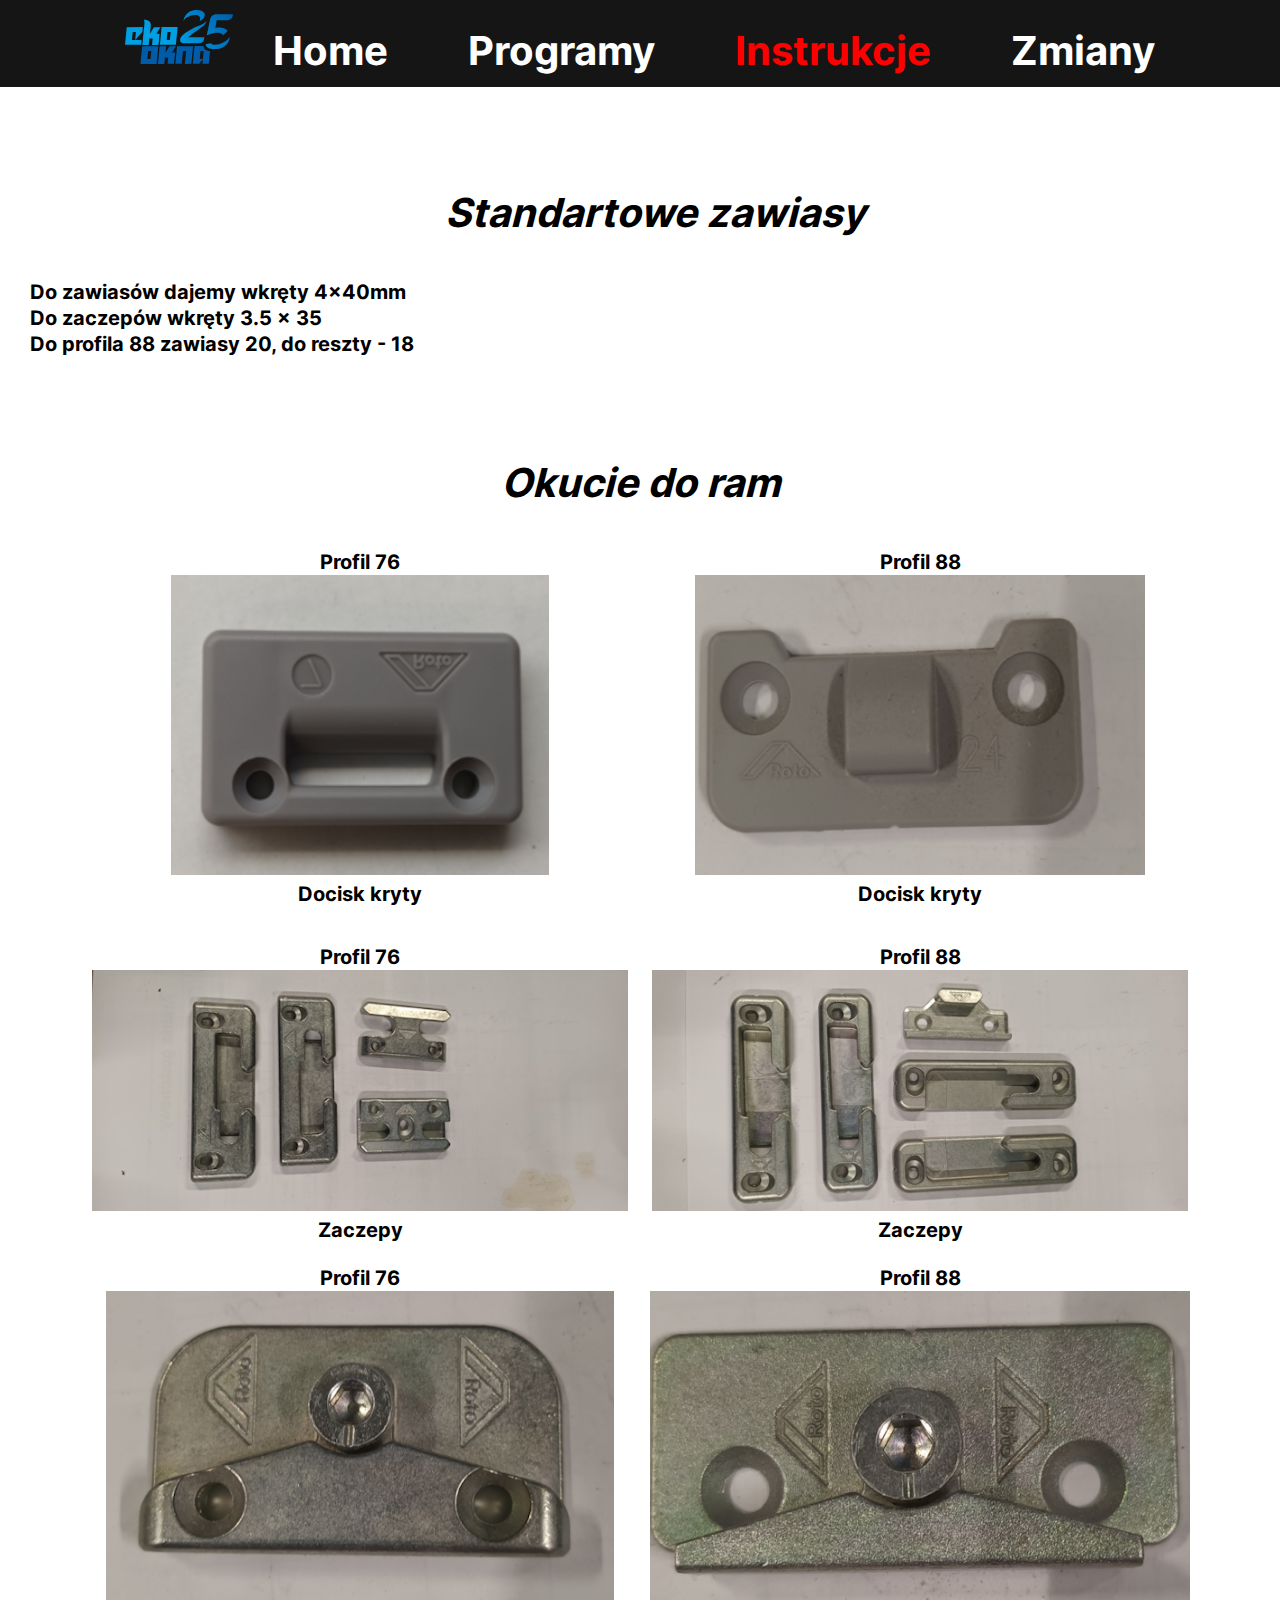
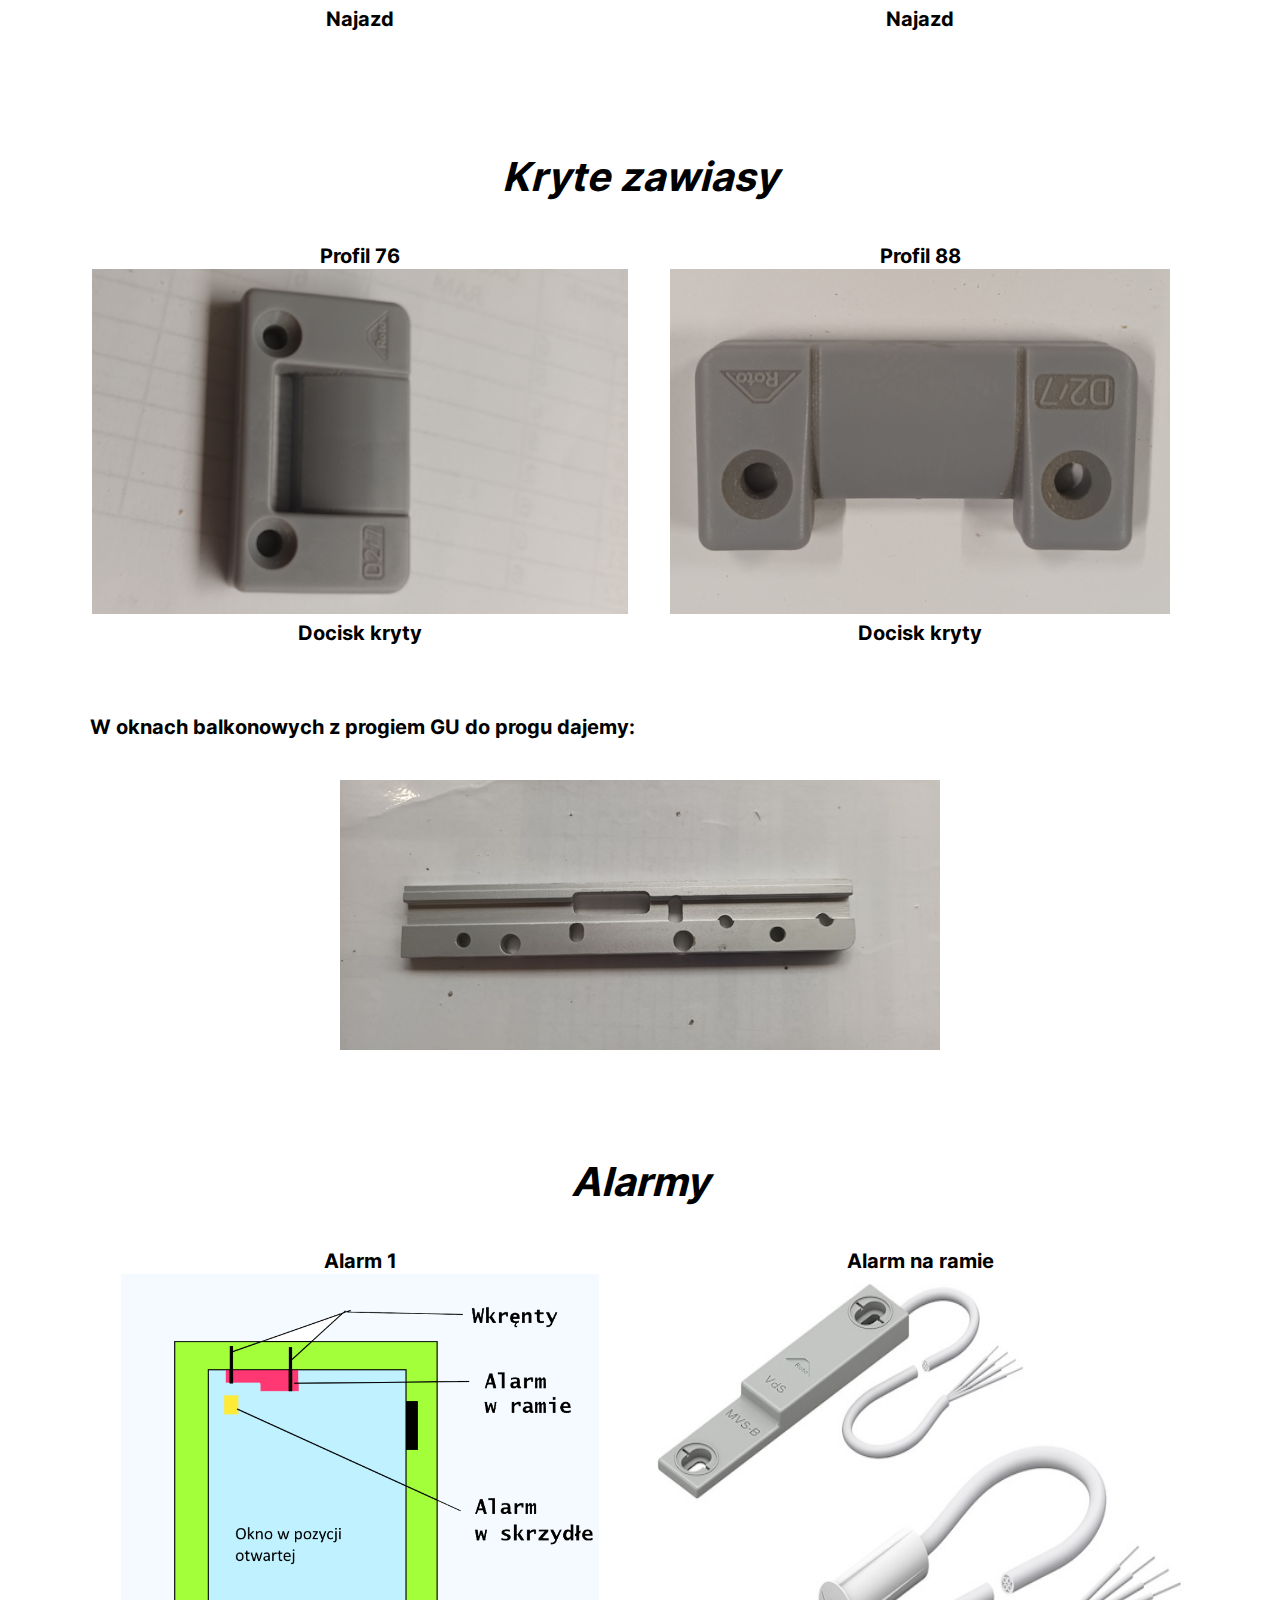
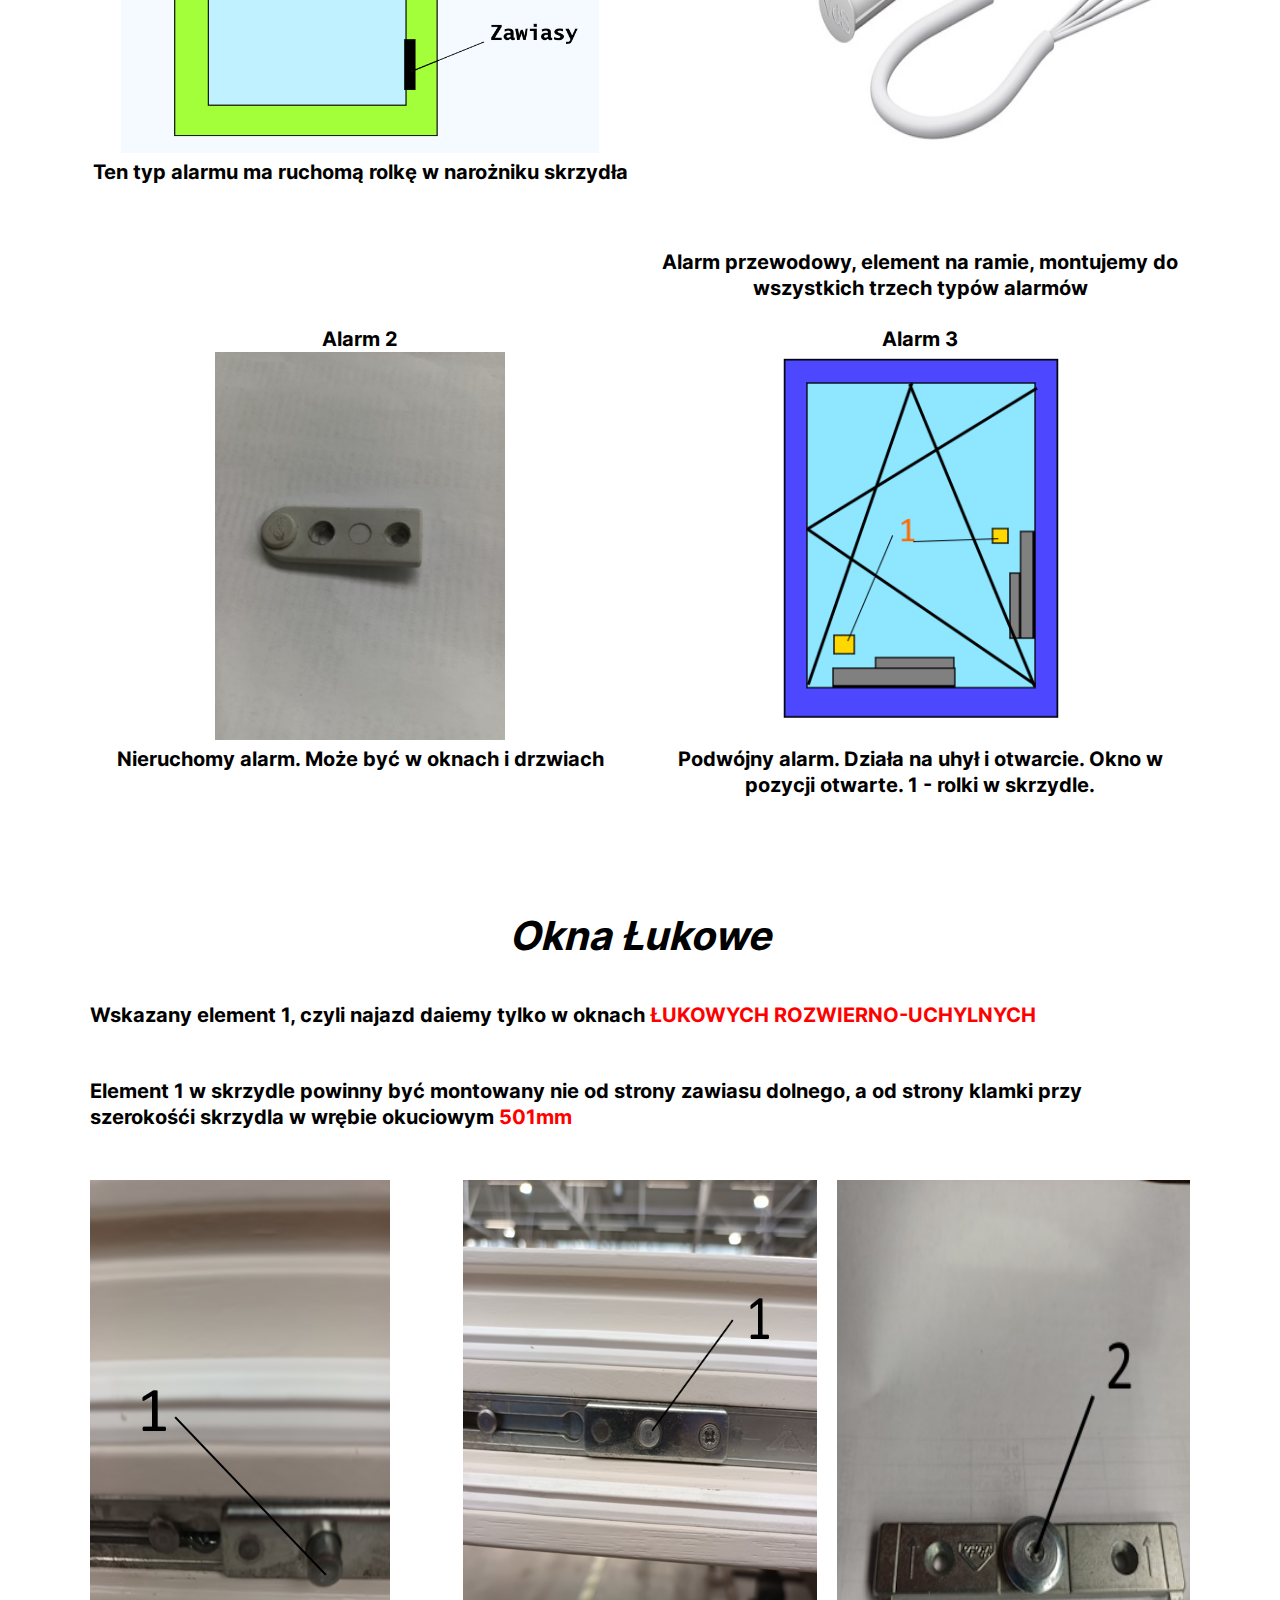
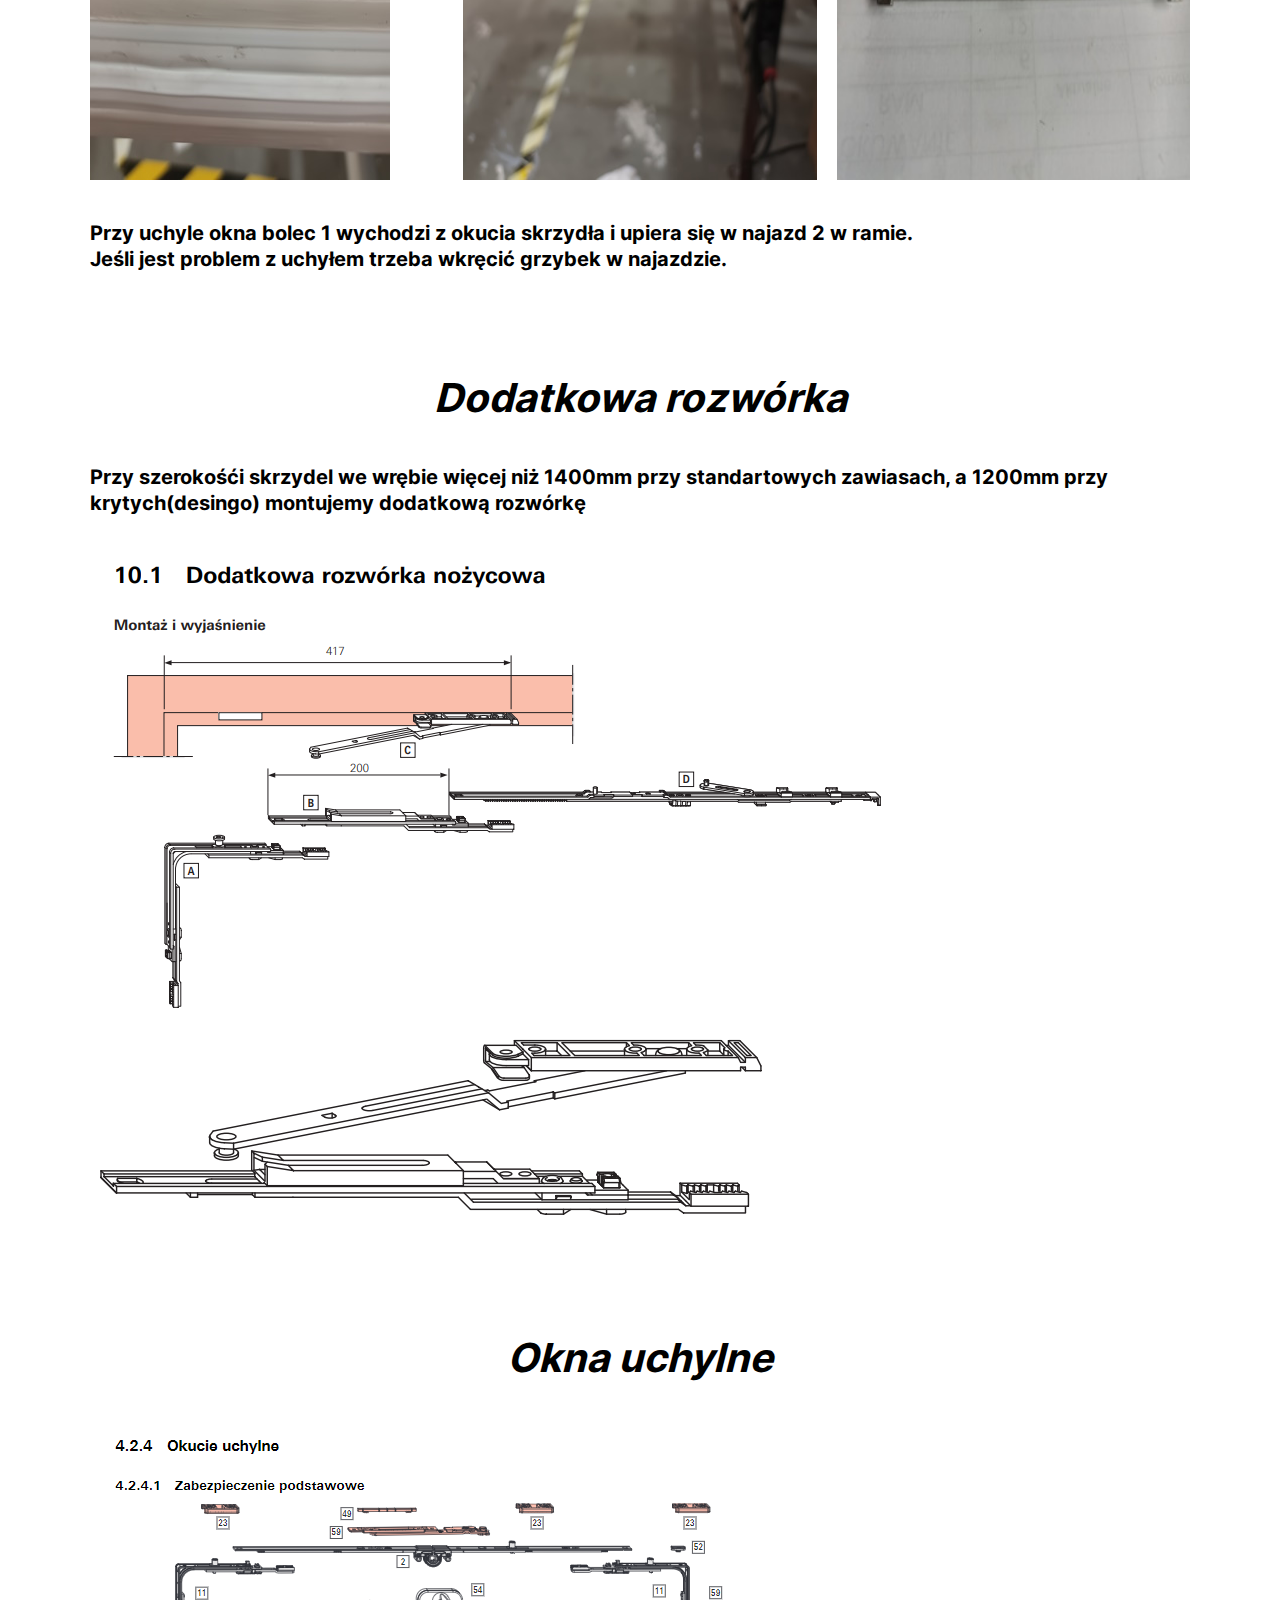
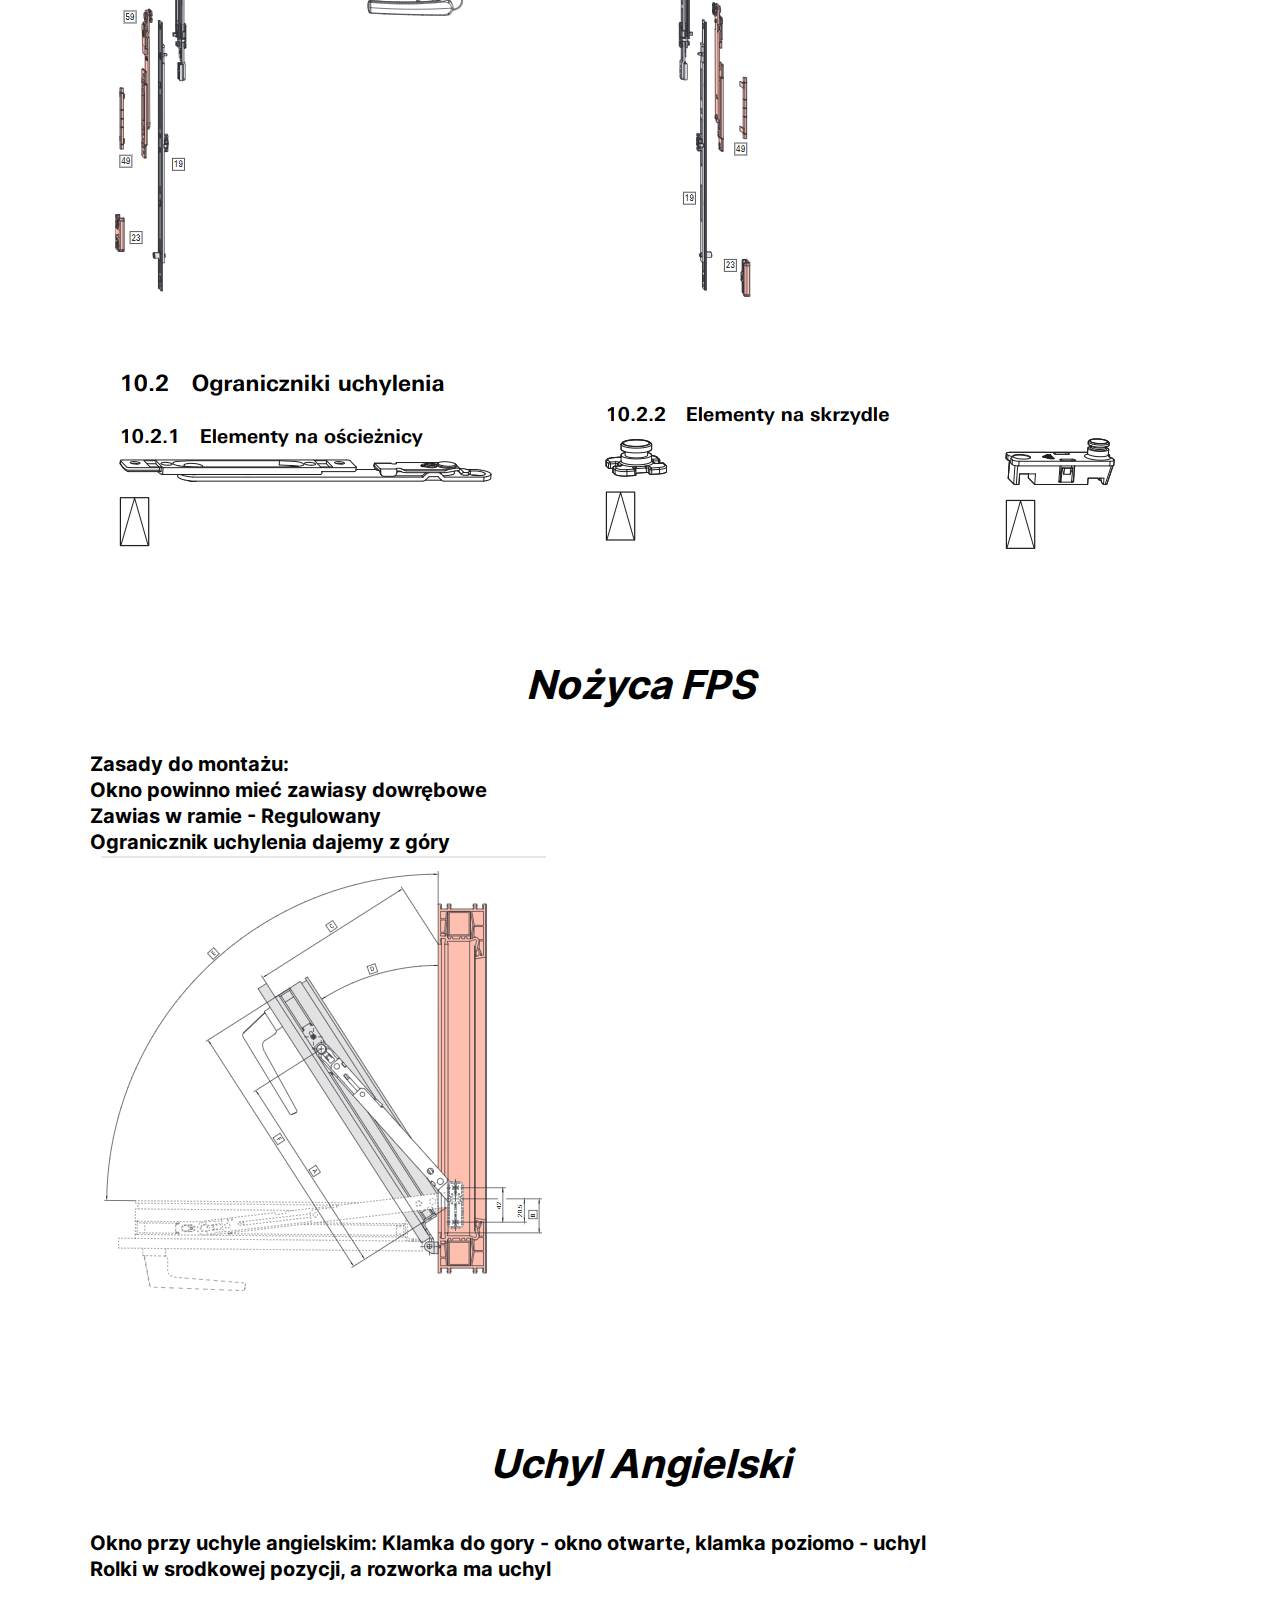
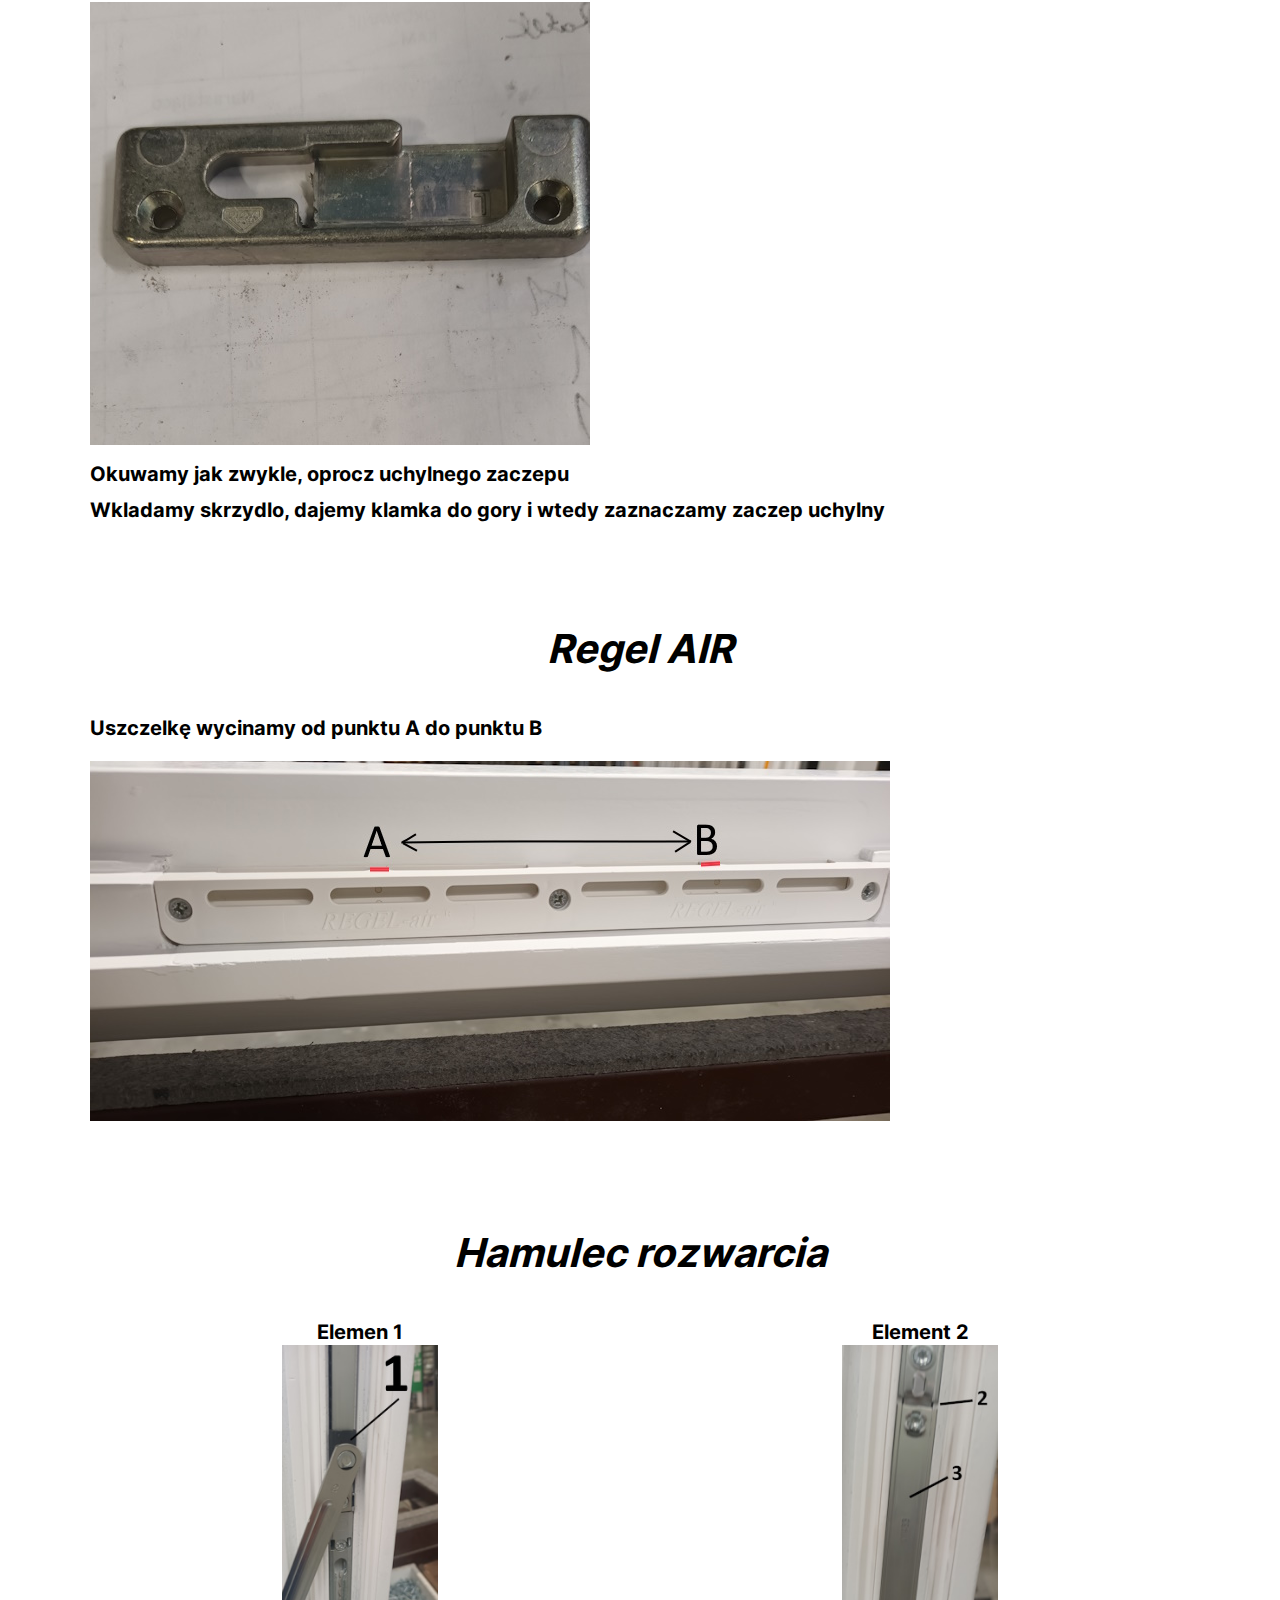
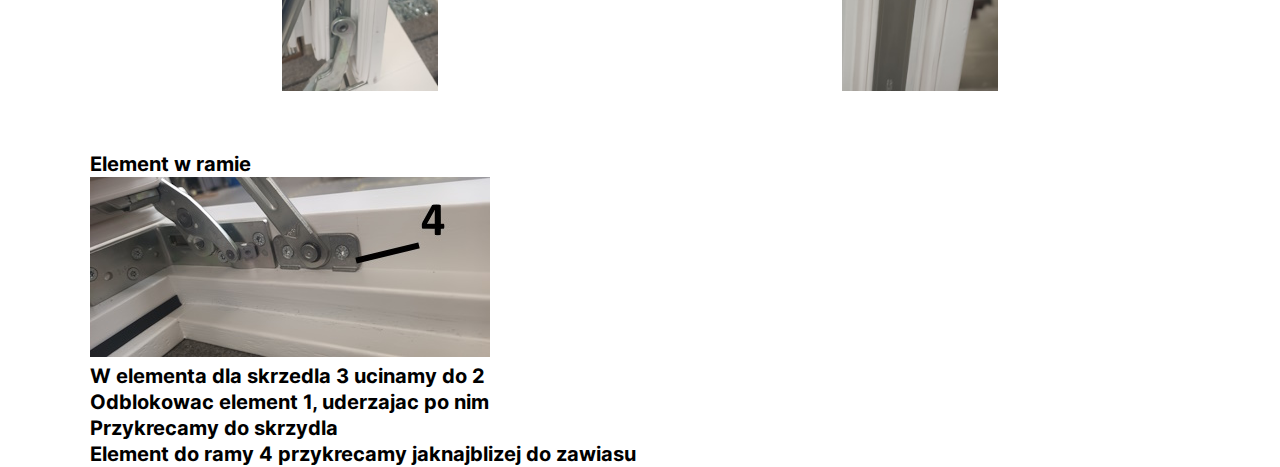
==== instrukcje.html @ 97e7082e "Update instrukcje.html" ====
<!DOCTYPE html>
<html lang="en">

<head>
    <meta charset="UTF-8">
    <meta http-equiv="X-UA-Compatible" content="IE=edge">
    <meta name="viewport" content="width=device-width, initial-scale=1.0">
    <title>Instrukcje</title>
    <link rel="preconnect" href="https://fonts.googleapis.com">
    <link rel="preconnect" href="https://fonts.gstatic.com" crossorigin>
    <link href="https://fonts.googleapis.com/css2?family=Inter:wght@400;700&display=swap" rel="stylesheet">
    <link rel="stylesheet" href="css/instrukcje.css">
</head>

<body>
    <header class="header">
        <div class="container">
            <nav class="menu">
                <ul class="menu-list">
                    <img style="margin-right: 40px;" src="images/eko_okna_logo.svg" alt="">
                    <div class="gross">
                        <li class="menu-item">
                            <a href="home.html" class="menu-link1">Home</a>
                        </li>
                        <li class="menu-item">
                            <a href="program.html" class="menu-link2">Programy</a>
                        </li>
                        <li class="menu-item">
                            <a href="instrukcje.html" class="menu-link3">Instrukcje</a>
                        </li>
                        <li class="menu-item">
                            <a href="zmiany.html" class="menu-link4">Zmiany</a>
                        </li>
                    </div>

                    <div class="menu-burger" onclick="main()">
                        <hr class="line">
                        <hr class="line">
                        <hr class="line">
                        <hr class="line">
                    </div>
                </ul>
            </nav>
        </div>

    </header>
    <section class="section">
        <div style="margin-left: 30px;">
            <h2 class="tytul">Standartowe zawiasy</h2>
            <p class="tresc">Do zawiasów dajemy wkręty 4x40mm</p>
            <p>Do zaczepów wkręty 3.5 x 35</p>
            <p>Do profila 88 zawiasy 20, do reszty - 18</p>
        </div>
        <!-- --------------- -->
        <h2 class="tytul">Okucie do ram</h2>
        <div class="container-card">
            <div class="profile">
                <div class="box">
                    <p>Profil 76</p>
                    <img src="images/doc-76.png" alt="">
                    <p>Docisk kryty</p>
                </div>
                <div class="box">
                    <p>Profil 88</p>
                    <img src="images/doc-88.png" alt="">
                    <p>Docisk kryty</p>
                </div>

                <div class="box">
                    <p>Profil 76</p>
                    <img src="images/zaczep-76.png" alt="">
                    <p>Zaczepy</p>
                </div>
                <div class="box">
                    <p>Profil 88</p>
                    <img src="images/zaczep-88.png" alt="">
                    <p>Zaczepy</p>
                </div>

                <div class="box">
                    <p>Profil 76</p>
                    <img src="images/najazd-76.png" alt="">
                    <p>Najazd</p>
                </div>
                <div class="box">
                    <p>Profil 88</p>
                    <img src="images/najazd-88.png" alt="">
                    <p>Najazd</p>
                </div>

            </div>
        </div>
        <!-- -------------box Kryte zawiasy -->
        <h2 class="tytul">Kryte zawiasy</h2>
        <div class="container-card">
            <div class="profile">
                <div class="box">
                    <p>Profil 76</p>
                    <img src="images/1.png" alt="">
                    <p>Docisk kryty</p>
                </div>
                <div class="box">
                    <p>Profil 88</p>
                    <img src="images/7.png" alt="">
                    <p>Docisk kryty</p>
                </div>
            </div>
            <p style="margin: 40px 0;">W oknach balkonowych z progiem GU do progu dajemy:</p>
            <div class="box">
                <img src="images/bl_gu.jpg" alt="">
            </div>
        </div>
        <!-- ---------box -Alarm -->
        <h2 class="tytul">Alarmy</h2>
        <div class="container-card">
            <div class="box-alarm">
                <div class="item-img">
                    <h4 class="title-item">Alarm 1</h4>
                    <img class="my-img" src="images/alarm.png" alt="">
                    <div class="info-montaz">
                        <p class="tresc-item">Ten typ alarmu ma ruchomą rolkę w narożniku skrzydła</p>
                    </div>

                </div>
                <div class="item-img">
                    <h4 class="title-item">Alarm na ramie</h4>
                    <img class="my-img" src="images/alarm.jpg" style="margin-bottom: 90px;" alt="">
                    <div class="info-montaz">
                        <p class="tresc-item">Alarm przewodowy, element na ramie, montujemy do wszystkich trzech
                            typów alarmów</p>
                    </div>

                </div>
                <div class="item-img">
                    <h4 class="title-item">Alarm 2</h4>
                    <img class="my-img" src="images/eko-15.jpg" alt="">
                    <div class="info-montaz">
                        <p class="tresc-item">Nieruchomy alarm. Może być w oknach i drzwiach</p>
                    </div>

                </div>
                <div class="item-img">
                    <h4 class="title-item">Alarm 3</h4>
                    <img class="my-img" src="images/eko-5.png" alt="">
                    <div class="info-montaz">
                        <p class="tresc-item">Podwójny alarm. Działa na uhył i otwarcie. Okno w pozycji otwarte. 1 -
                            rolki w skrzydle.</p>
                    </div>

                </div>
            </div>
        </div>
        <!-- ---------box Okna Lukowe -->
        <h2 class="tytul">Okna Łukowe</h2>
        <div class="container-card">
            <p>Wskazany element 1, czyli najazd daiemy tylko w oknach <span style="color: red;">ŁUKOWYCH
                    ROZWIERNO-UCHYLNYCH</span></p>
            <p style="margin: 50px 0;">Element 1 w skrzydle powinny być montowany nie od strony zawiasu dolnego, a
                od strony klamki przy szerokośći skrzydla w wrębie okuciowym
                <span style="color: red;">501mm</span>
            </p>
            <div class="info-luk">
                <img src="images/eko-7.jpg" alt="" style="margin-right: 20px;">
                <img src="images/eko-8.jpg" alt="" style="margin-right: 20px;">
                <img src="images/eko-14.jpg" alt="">
            </div>
            <p style="margin-top: 40px;">Przy uchyle okna bolec 1 wychodzi z okucia skrzydła i upiera się w najazd 2
                w ramie.</p>
            <p>Jeśli jest problem z uchyłem trzeba wkręcić grzybek w najazdzie.</p>

        </div>
        <!---------------box  Dodatkowa rozworka -->
        <h2 class="tytul">Dodatkowa rozwórka</h2>
        <div class="container-card">
            <p style="margin-bottom: 40px;">Przy szerokośći skrzydel we wrębie więcej niż 1400mm przy
                standartowych
                zawiasach, a 1200mm przy
                krytych(desingo) montujemy dodatkową rozwórkę</p>
            <img src="images/eko-9.png" alt="">
            <img src="images/eko-10.png" alt="">
        </div>
        <!-- -------------box Okna uchylne-->
        <h2 class="tytul">Okna uchylne</h2>
        <div class="container-card">
            <img src="images/eko-23.PNG" alt="">
            <img src="images/eko-11.png" alt="">
            <img src="images/eko-12.png" alt="">
            <img src="images/eko-13.png" alt="">

        </div>
        <!-- -------------- box Nozyca FPS-->
        <h2 class="tytul">Nożyca FPS</h2>
        <div class="container-card">
            <div class="info-fps">
                <h4>Zasady do montażu:</h4>
                <ol>
                    <li>Okno powinno mieć zawiasy dowrębowe</li>
                    <li>Zawias w ramie - Regulowany</li>
                    <li>Ogranicznik uchylenia dajemy z góry</li>
                </ol>
                <img src="images/eko-16.PNG" alt="" srcset="">
            </div>
        </div>
        <!-- -----------------box Uchyl Angielski-->
        <h2 class="tytul">Uchyl Angielski</h2>
        <div class="container-card">
            <div class="uch-angl">
                <p>Okno przy uchyle angielskim: Klamka do gory - okno otwarte, klamka poziomo - uchyl
                </p>
                <p style="margin-bottom: 20px;">Rolki w srodkowej pozycji, a rozworka ma uchyl</p>
                <img src="images/eko-24.jpg" alt="">
                <p style="padding: 10px 0;">Okuwamy jak zwykle, oprocz uchylnego zaczepu</p>
                <p>Wkladamy skrzydlo, dajemy klamka do gory i wtedy zaznaczamy zaczep uchylny</p>
            </div>
        </div>
        <!-- ------------box Regel Air -->
        <h2 class="tytul">Regel AIR</h2>
        <div class="container-card">
            <p style="margin-bottom: 20px;">Uszczelkę wycinamy od punktu A do punktu B</p>
            <img src="images/Air2.jpg" alt="">
        </div>
        <!-- ---------------box Hamulec rozwarcia -->
        <h2 class="tytul">Hamulec rozwarcia</h2>
        <div class="container-card">
            <div class="profile">
                <div class="box">
                    <p>Elemen 1</p>
                    <img src="images/hamulec_rozwarcia2.jpg" alt="">
                
                </div>
                <div class="box">
                    <p>Element 2</p>
                    <img src="images/hamulec_rozwarcia3.jpg" alt="">
                    
                </div>
            </div>

            <div>
                <p>Element w ramie</p>
                <img src="images/hamulec_rozwarcia1.jpg" alt="">
            </div>
            <div>
                <li>
                    <p>W elementa dla skrzedla 3 ucinamy do 2</p>
                    <p>Odblokowac element 1, uderzajac po nim</p>
                    <p>Przykrecamy do skrzydla</p>
                    <p>Element do ramy 4 przykrecamy jaknajblizej do zawiasu</p>
                </li>
                
            </div>

            
        </div>
        <!-- <div class="container-card" style="margin-bottom: 100px;">
            <div class="box-hamulec">
                <ul>
                    <p>hvjhvhjb</p>
                    <p>jkjbfrd</p>
                    <p>bxsresrser</p>
                </ul>
            </div>
        </div> -->

    </section>
    <script>
        function main() {
            const a = document.querySelector('.gross');
            const b = document.querySelector('.menu-burger');
            a.style.display = 'block';
            b.style.display = 'none';
        }
    </script>
</body>

</html>
---- css/instrukcje.css ----
@font-face {
    font-family: 'MyFont';
    src: url('../font/Inter-Bold.ttf') format('truetype');
}

*{
    margin: 0;
    padding: 0;
    box-sizing: border-box;
}
*, *::after, ::before{
    box-sizing: inherit;
}
body{
    margin: 0;
    padding: 0;
    font-size: 20px;
    font-family: 'MyFont', sans-serif;
    font-weight: 400;
    line-height: 1.3;
    color: black;
}
.menu{  
    padding: 10px 0;
}
.menu-list{
    display: flex;
    justify-content: center;
}
.gross{

    display: flex;
    gap: 80px;
    
}
li{
    list-style-type: none;
}
a{
    display: block;
    text-decoration: none;
    font-weight: 700;
    color: white;
    margin-top: 15px;
    font-size: 40px;
    font-family: 'MyFont', sans-serif;
}
.menu-link3{
    color: red;
}
.menu-burger{
    display: none;
    margin-top: 20px;
}
.line{
    width: 40px;
    margin-bottom: 10px;
    
}
header{
    background-color: #151515;
    /* margin-bottom: 100px; */
}
/* #####3333--- container-card------ */
.tytul{
    text-align: center;
    margin-bottom: 40px;
    margin-top: 100px;
    font-size: 40px;
    font-style: italic;
}
.container-card{
    max-width: 1100px;
    margin: 0 auto;
}

.profile{
    display: grid;
    grid-template-columns: 1fr 1fr;
    gap: 20px;
}
.box{
    text-align: center;
}
img{
    max-width: 100%;
    height: 80%;
    object-fit: fill;
}
.box-alarm{
    display: grid;
    grid-template-columns: 1fr 1fr;
    text-align: center;
    grid-row-gap: 80px;
    grid-column-gap: 20px;
}
.info-luk{
    display: grid;
    grid-template-columns: repeat(3, 1fr);
    grid-column-gap: 20px;
}
.info-luk img{
    height: 100%;
}
@media(max-width: 800px){
    .gross{
        display: none;
    }
    .menu-burger{
        display: block;
    }
    .menu-list{
        display: flex;
        justify-content: space-evenly;
    }
}
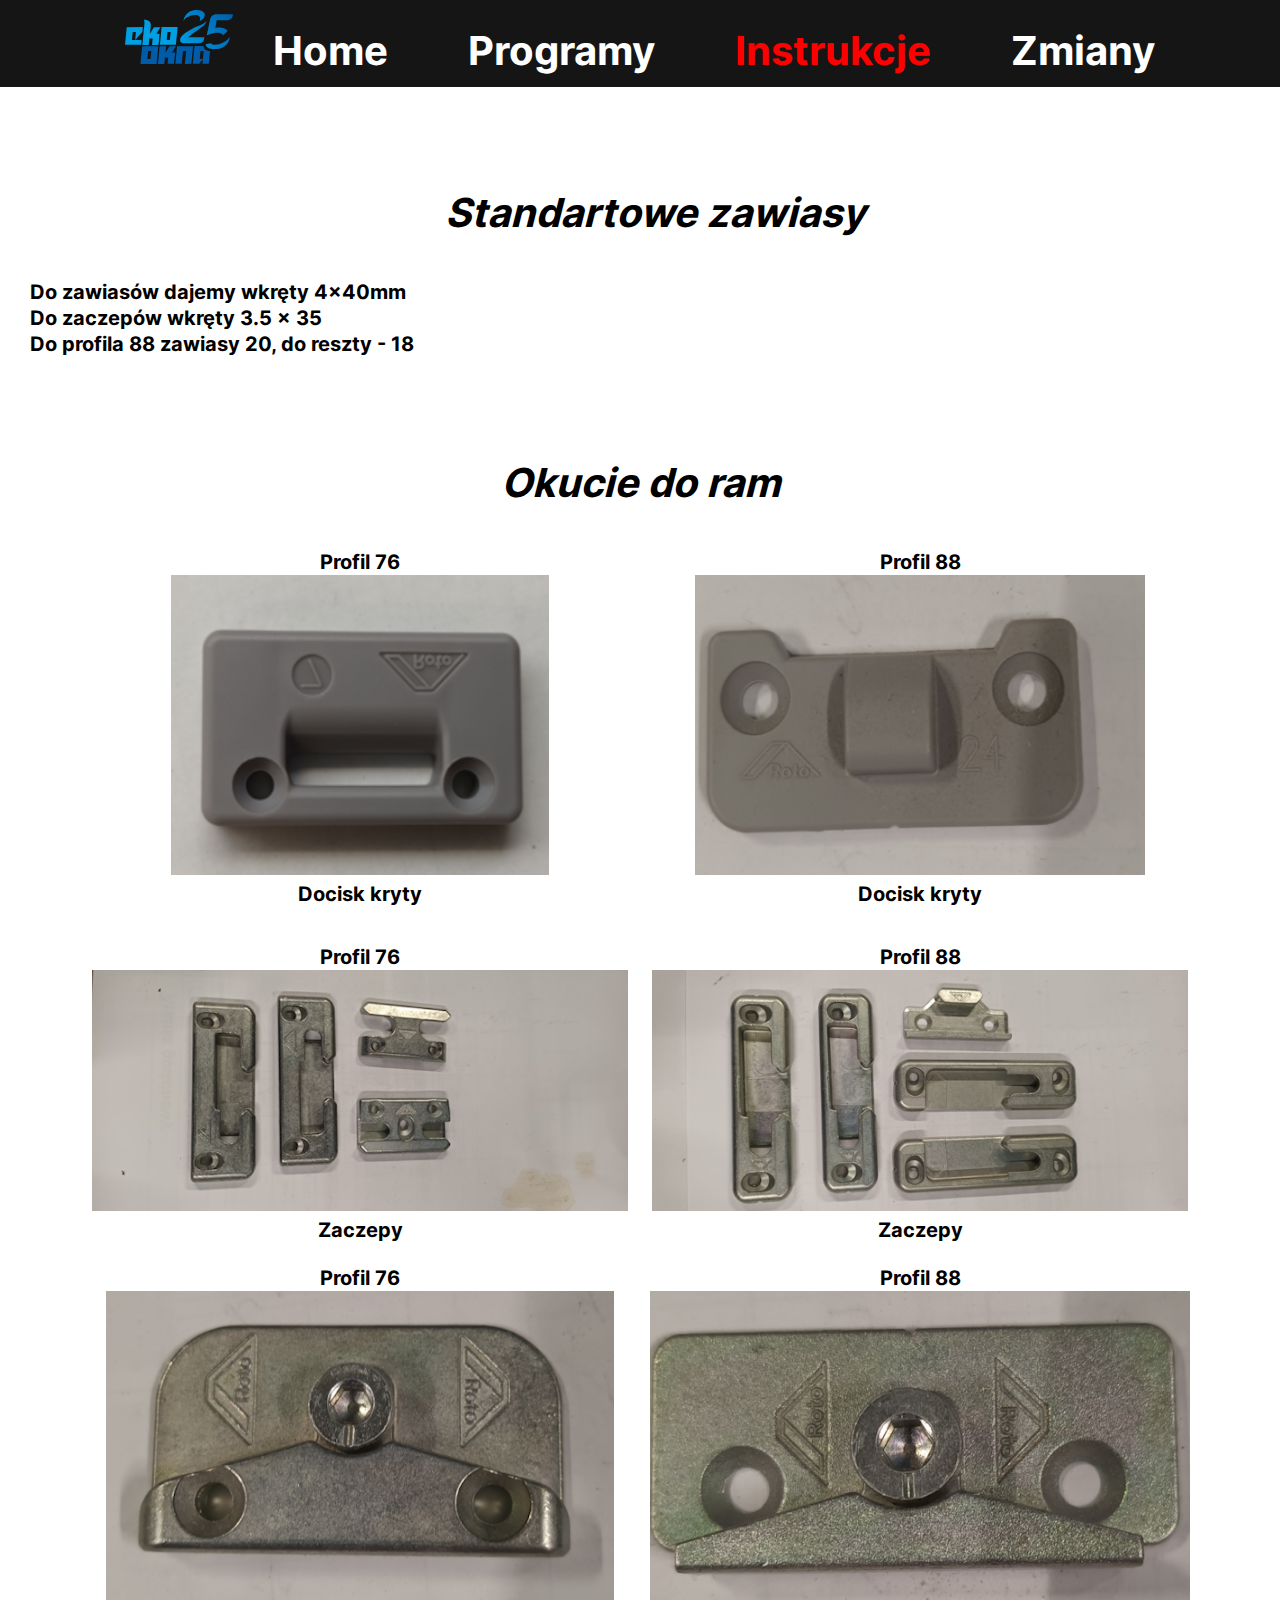
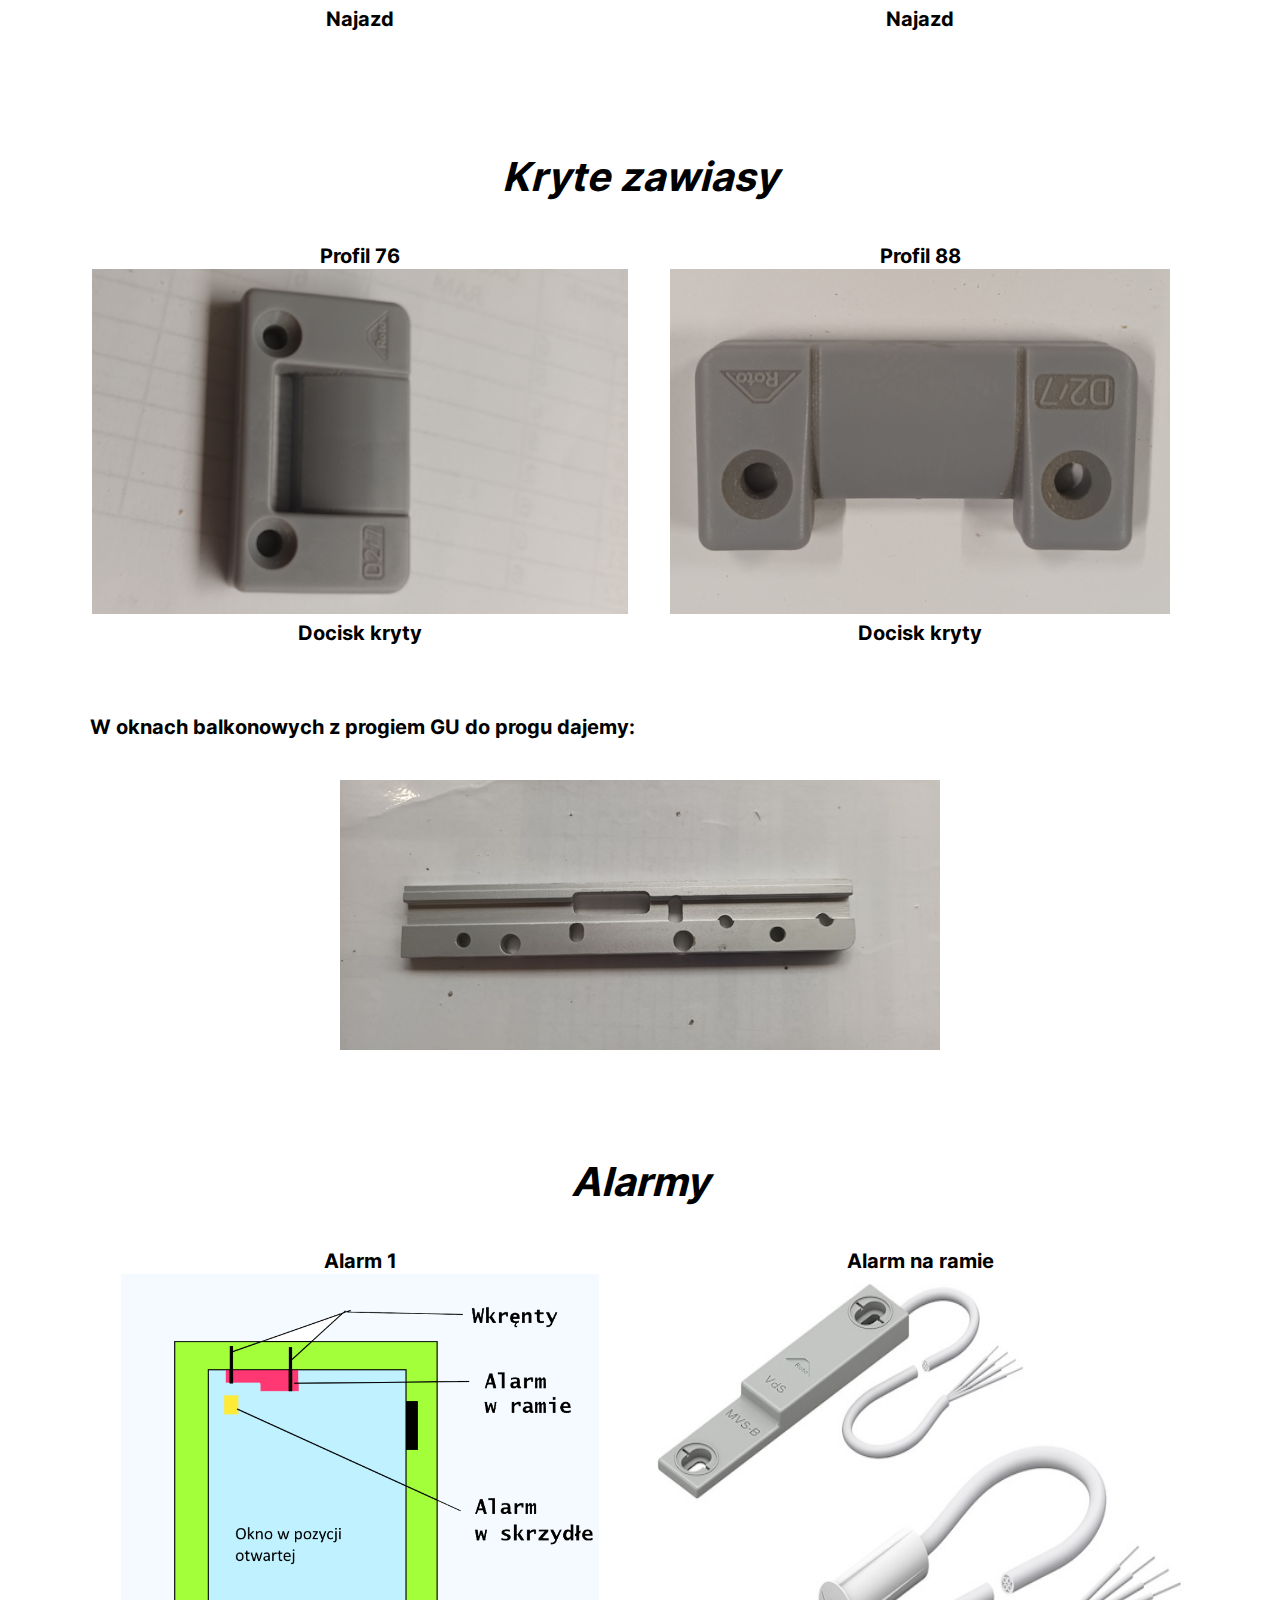
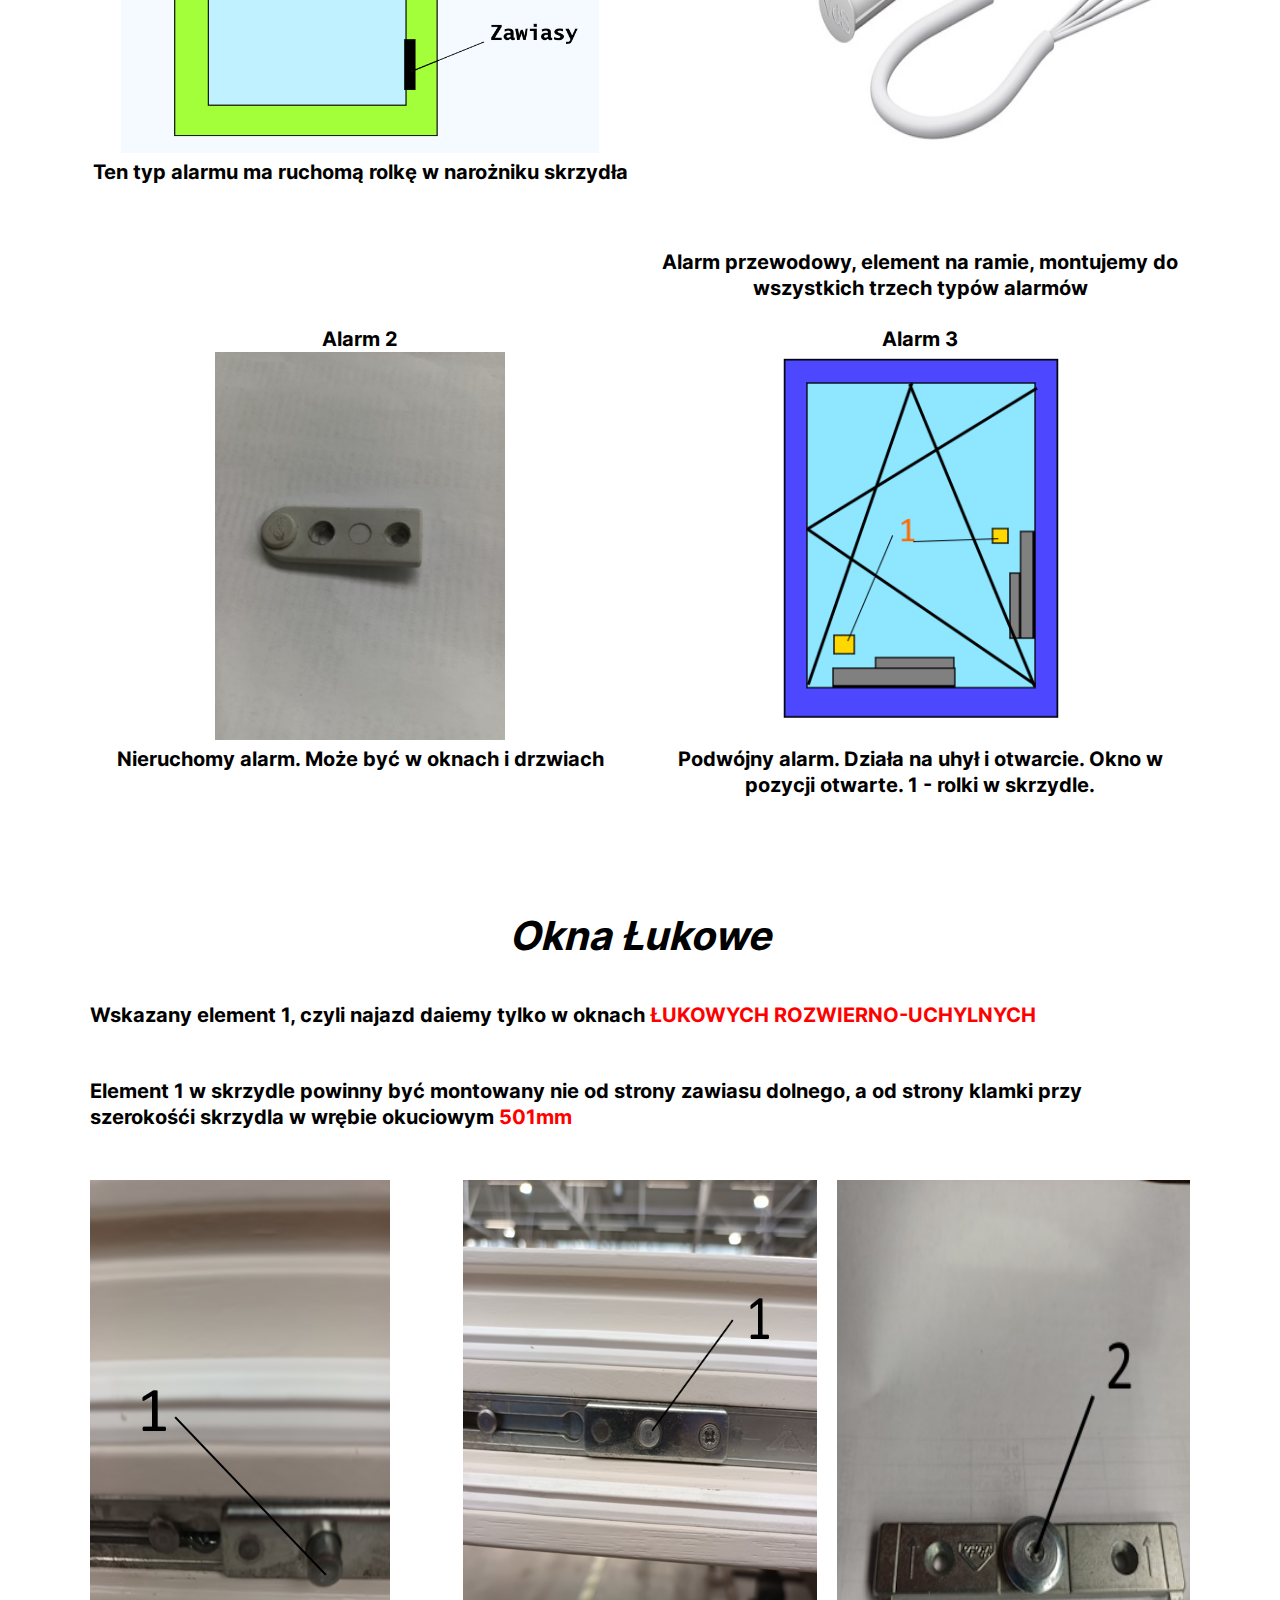
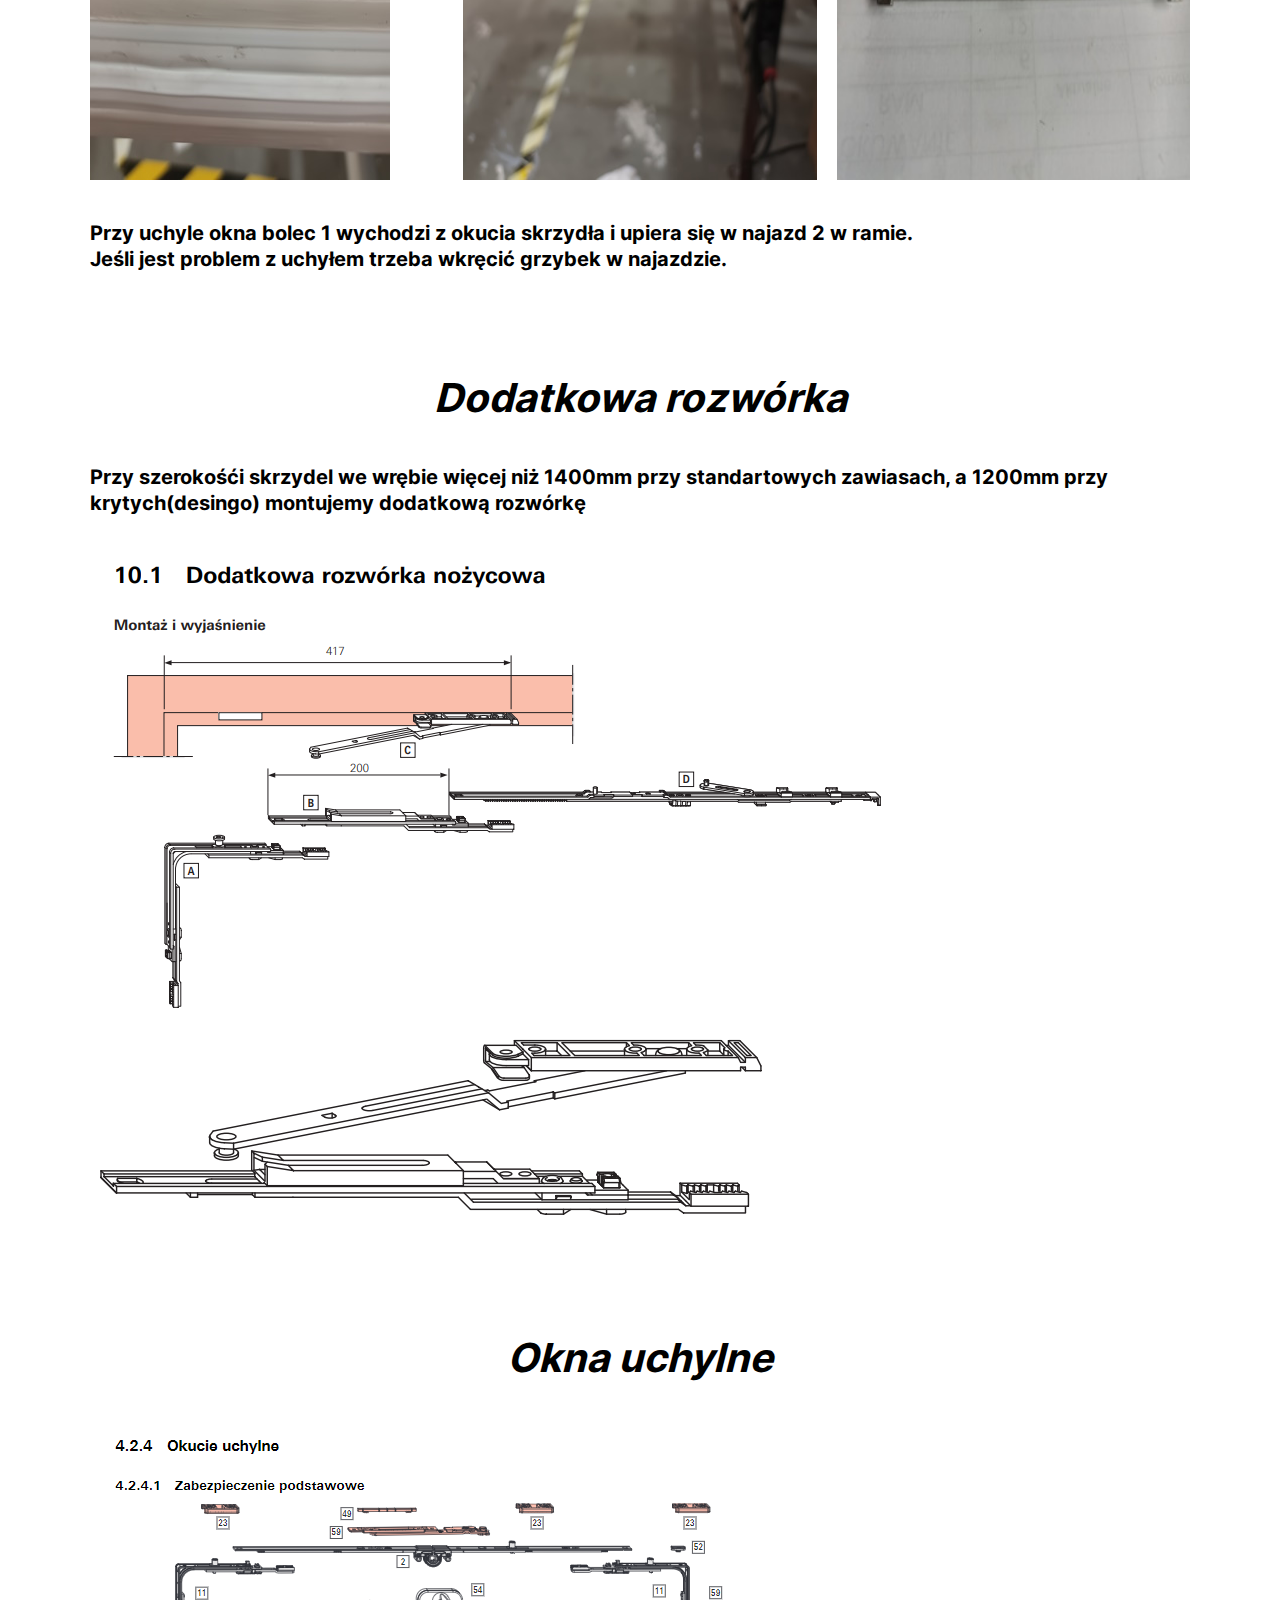
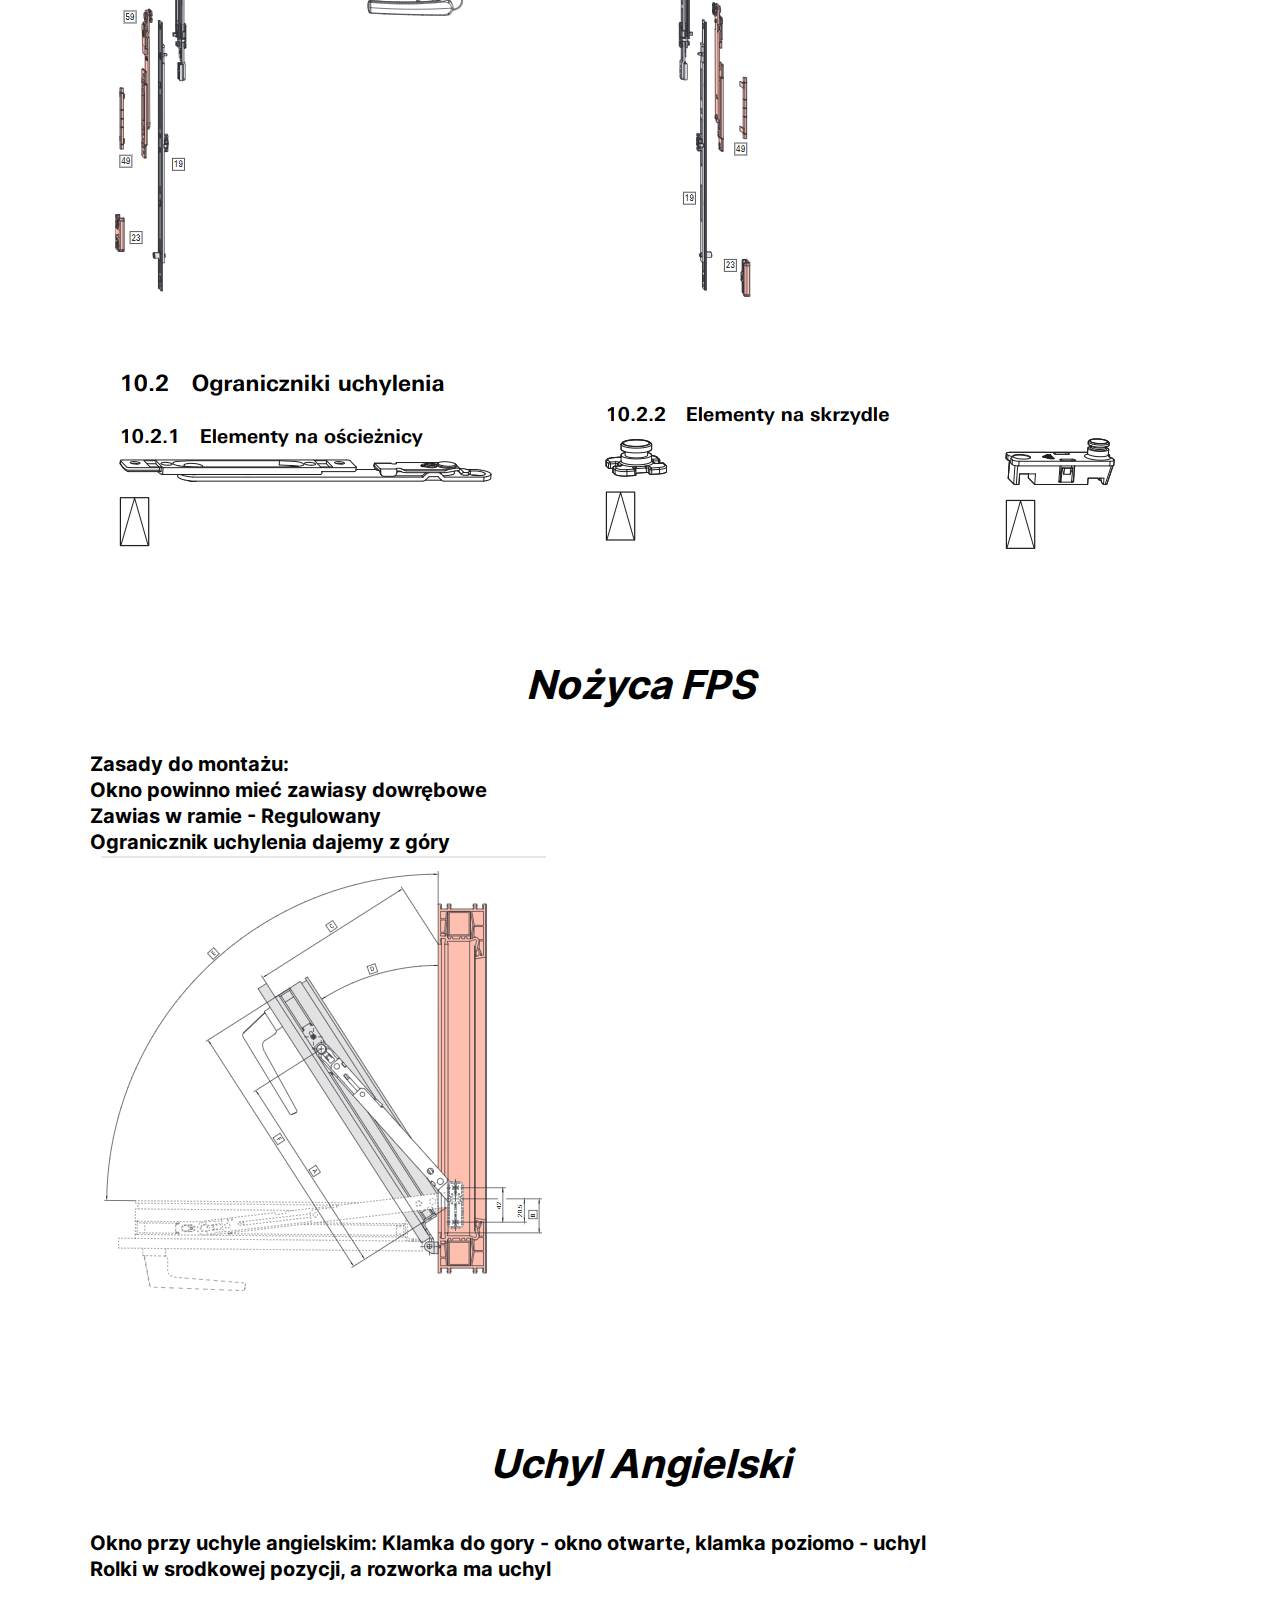
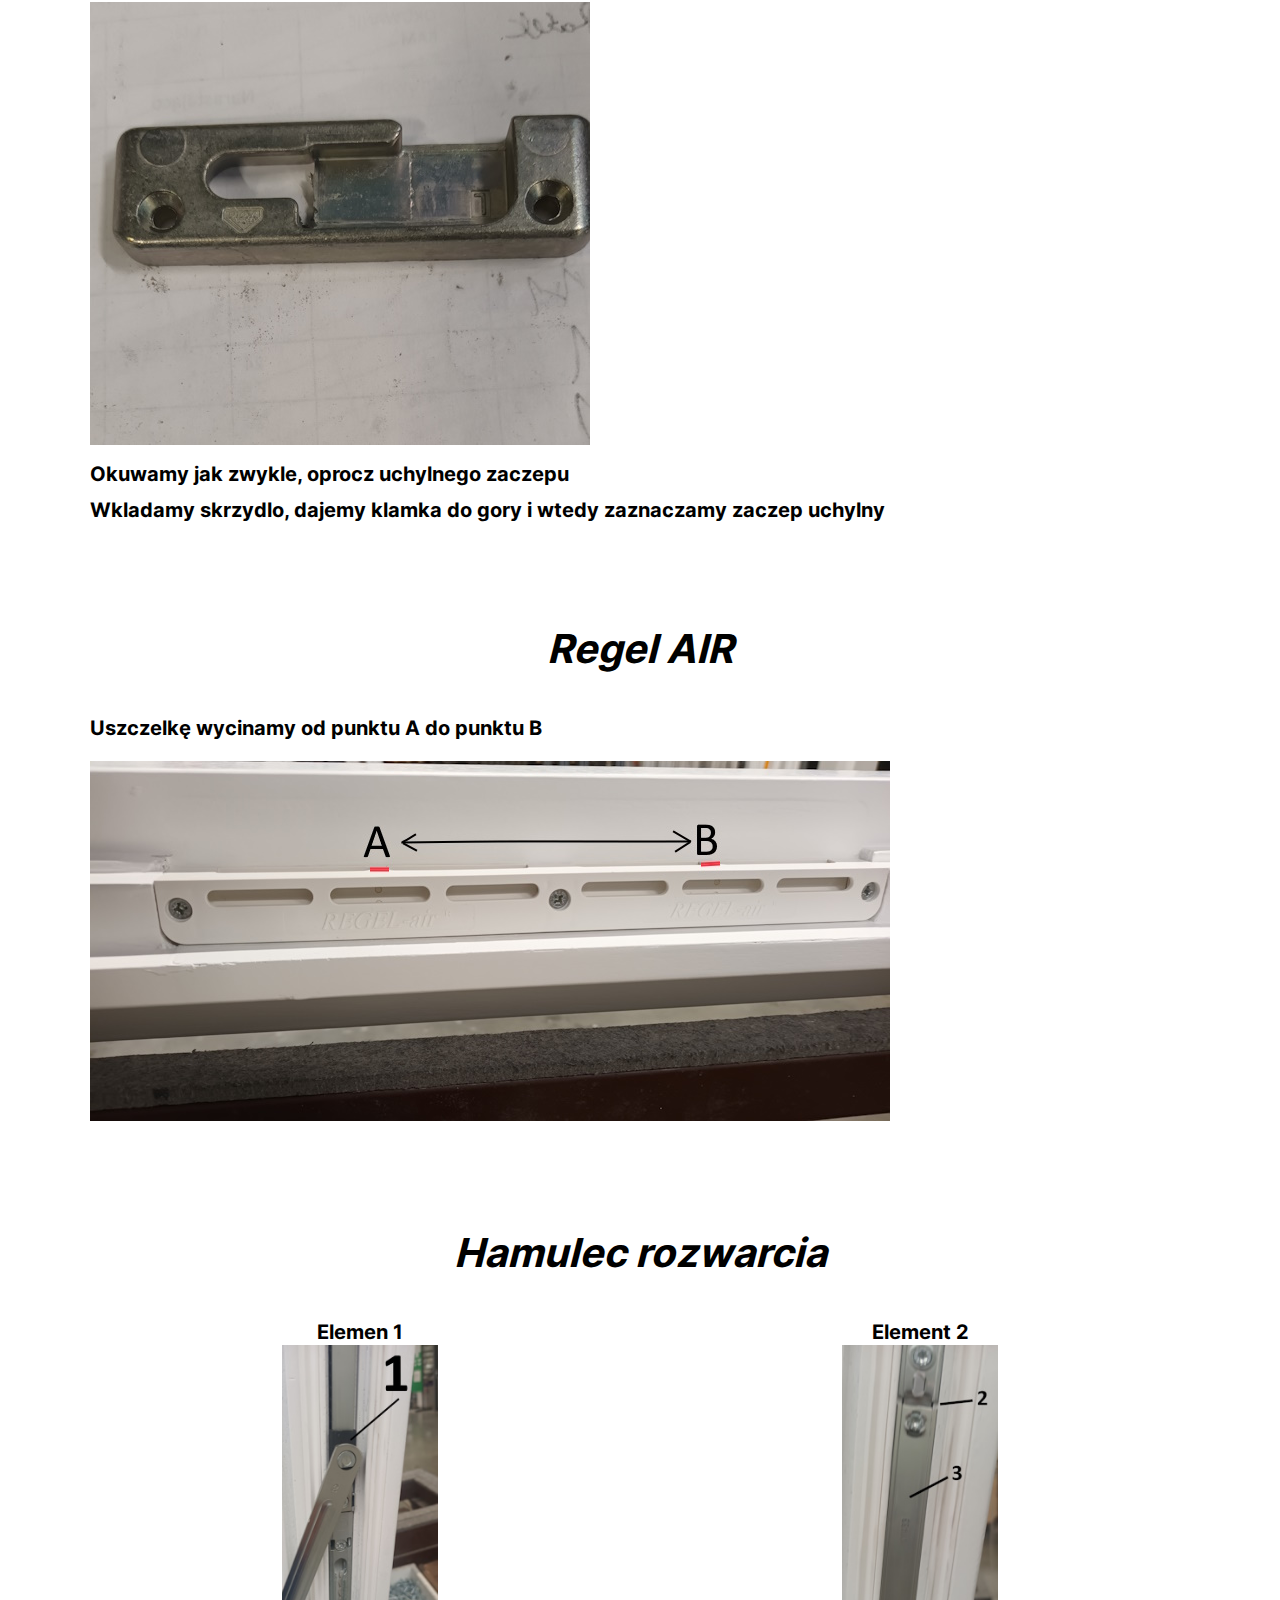
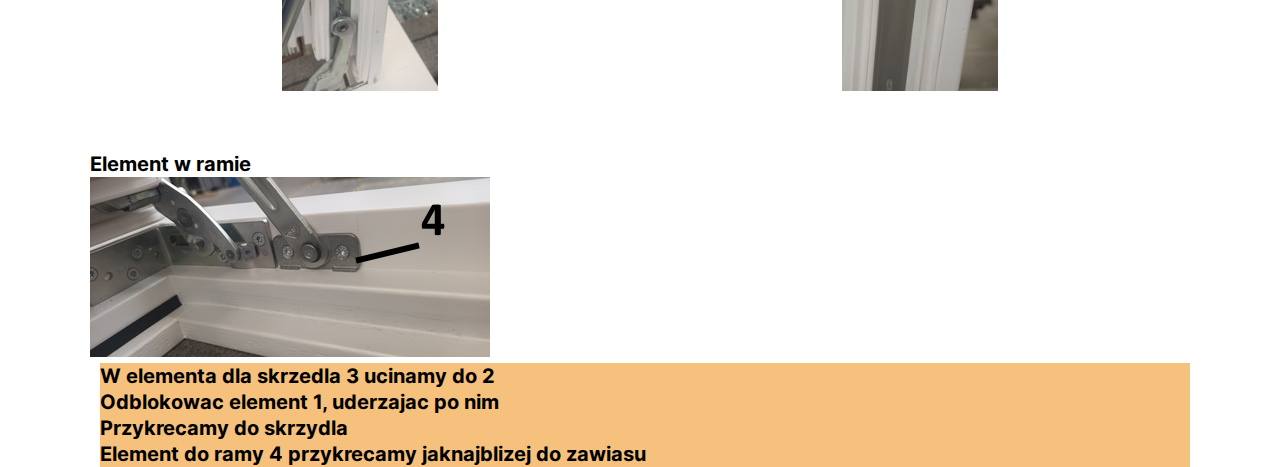
==== commit 31c6af43: "Update instrukcje.html" ====
--- a/instrukcje.html
+++ b/instrukcje.html
@@ -239,13 +239,13 @@
                 <p>Element w ramie</p>
                 <img src="images/hamulec_rozwarcia1.jpg" alt="">
             </div>
-            <div>
-                <li>
-                    <p>W elementa dla skrzedla 3 ucinamy do 2</p>
-                    <p>Odblokowac element 1, uderzajac po nim</p>
-                    <p>Przykrecamy do skrzydla</p>
-                    <p>Element do ramy 4 przykrecamy jaknajblizej do zawiasu</p>
-                </li>
+            <div class="box_li">
+                <ol>
+                    <li>W elementa dla skrzedla 3 ucinamy do 2</li>
+                    <li>Odblokowac element 1, uderzajac po nim</li>
+                    <li>Przykrecamy do skrzydla</li>
+                    <li>Element do ramy 4 przykrecamy jaknajblizej do zawiasu</li>
+                </ol>
                 
             </div>
 
--- a/css/instrukcje.css
+++ b/css/instrukcje.css
@@ -102,6 +102,10 @@
 .info-luk img{
     height: 100%;
 }
+.box_li{
+    margin-left: 10px;
+    background-color: rgb(245, 193, 125);
+}
 @media(max-width: 800px){
     .gross{
         display: none;
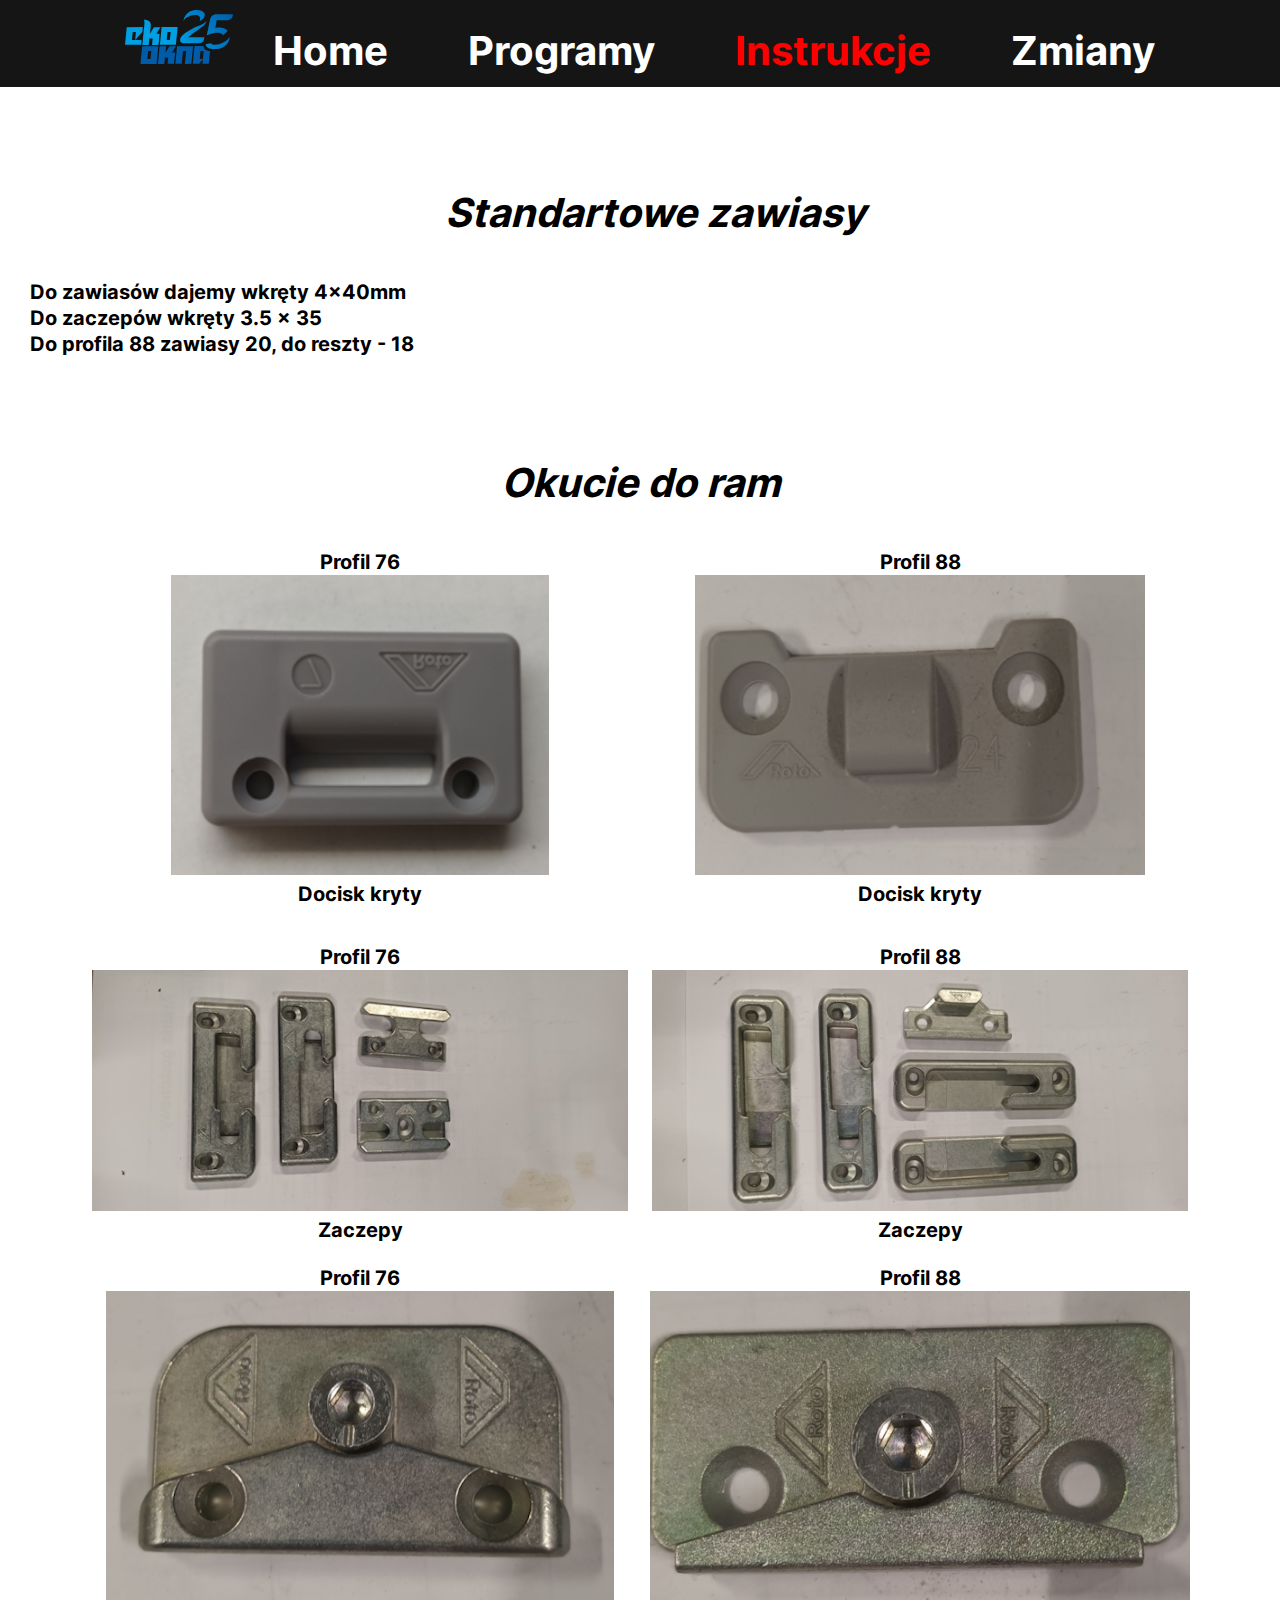
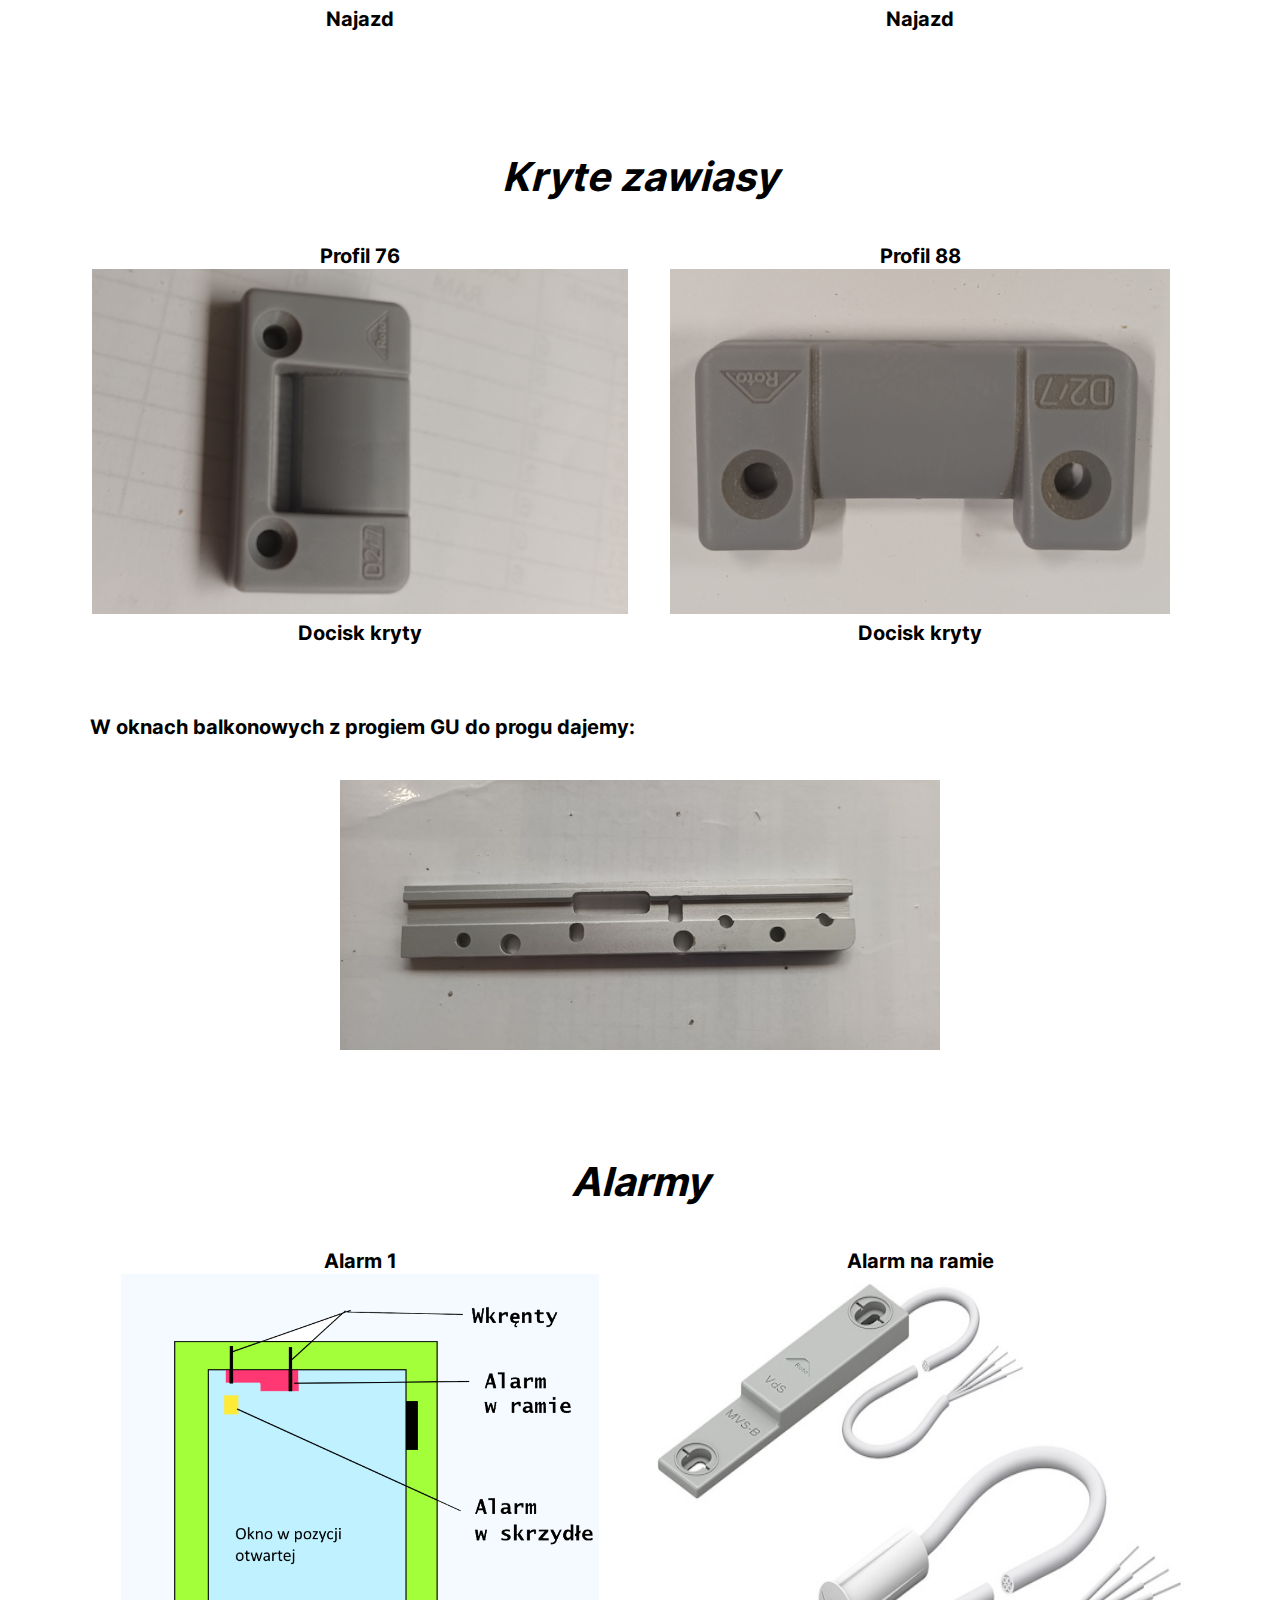
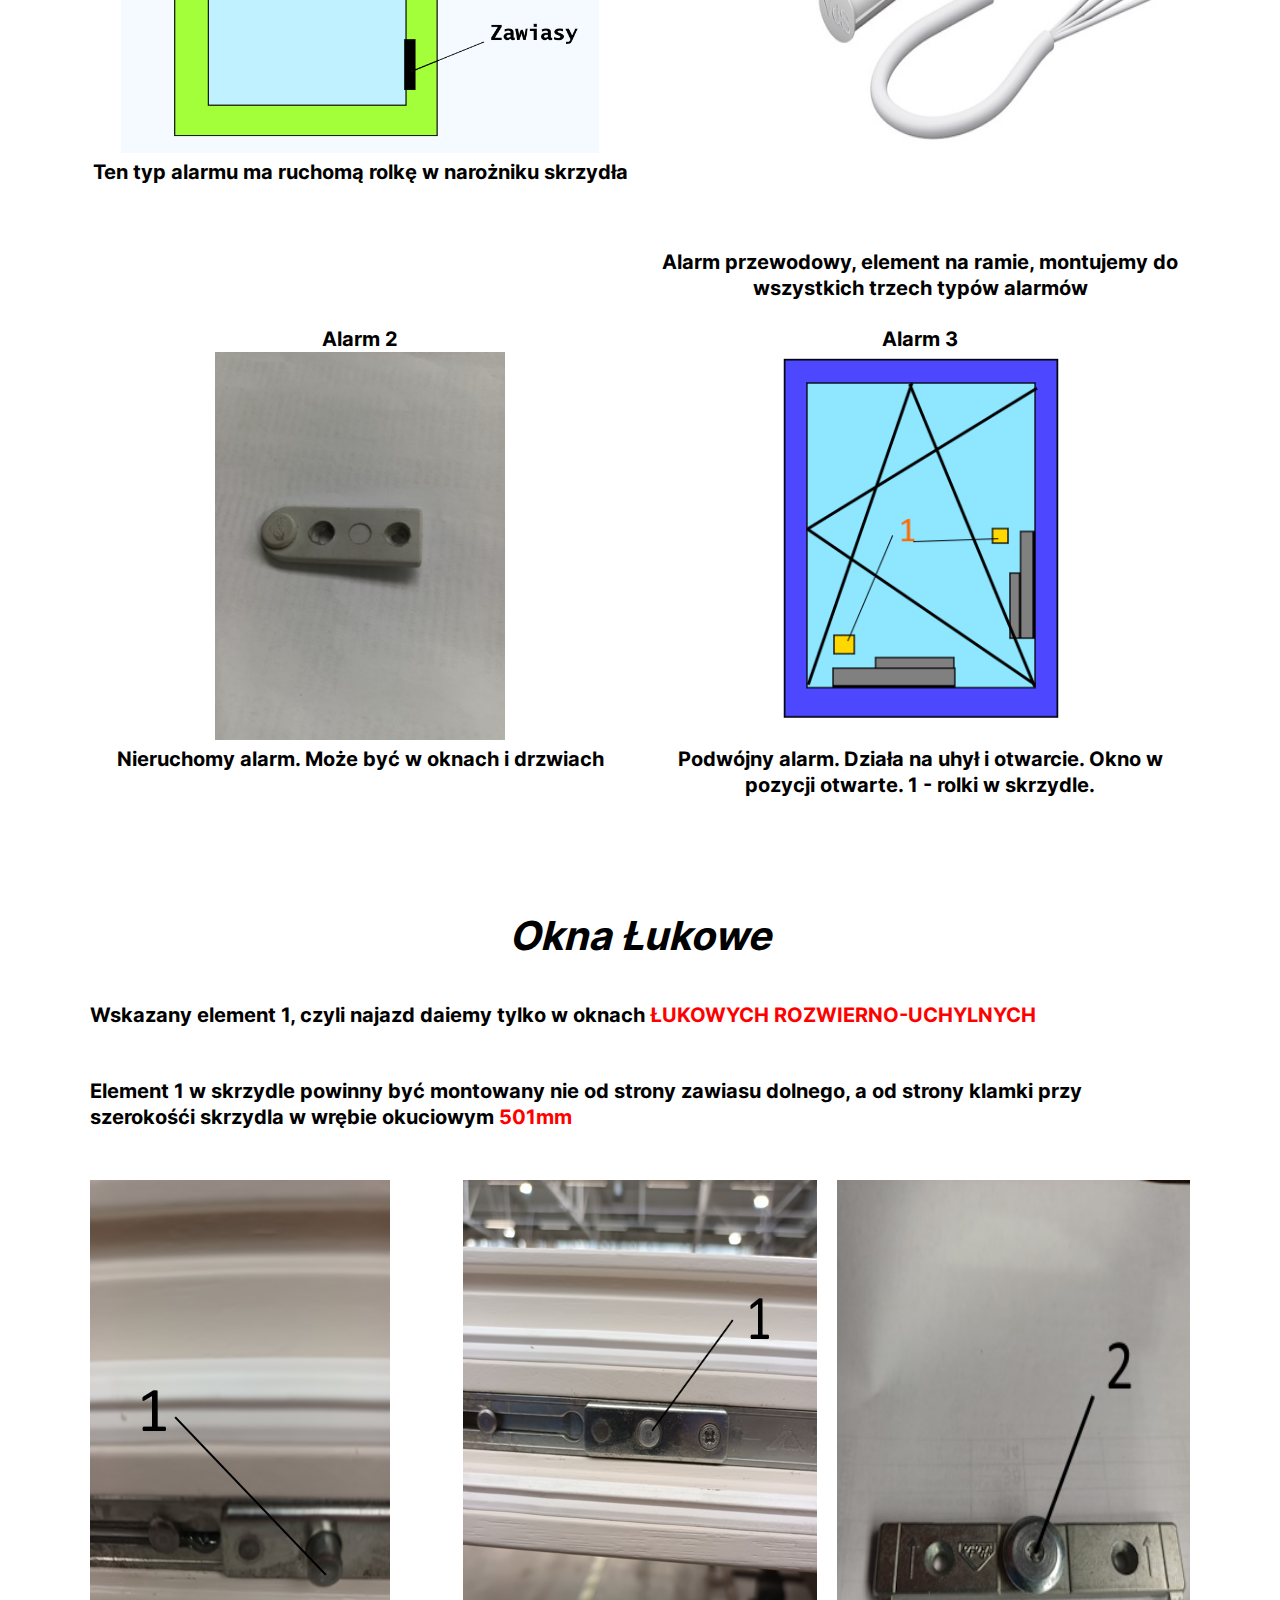
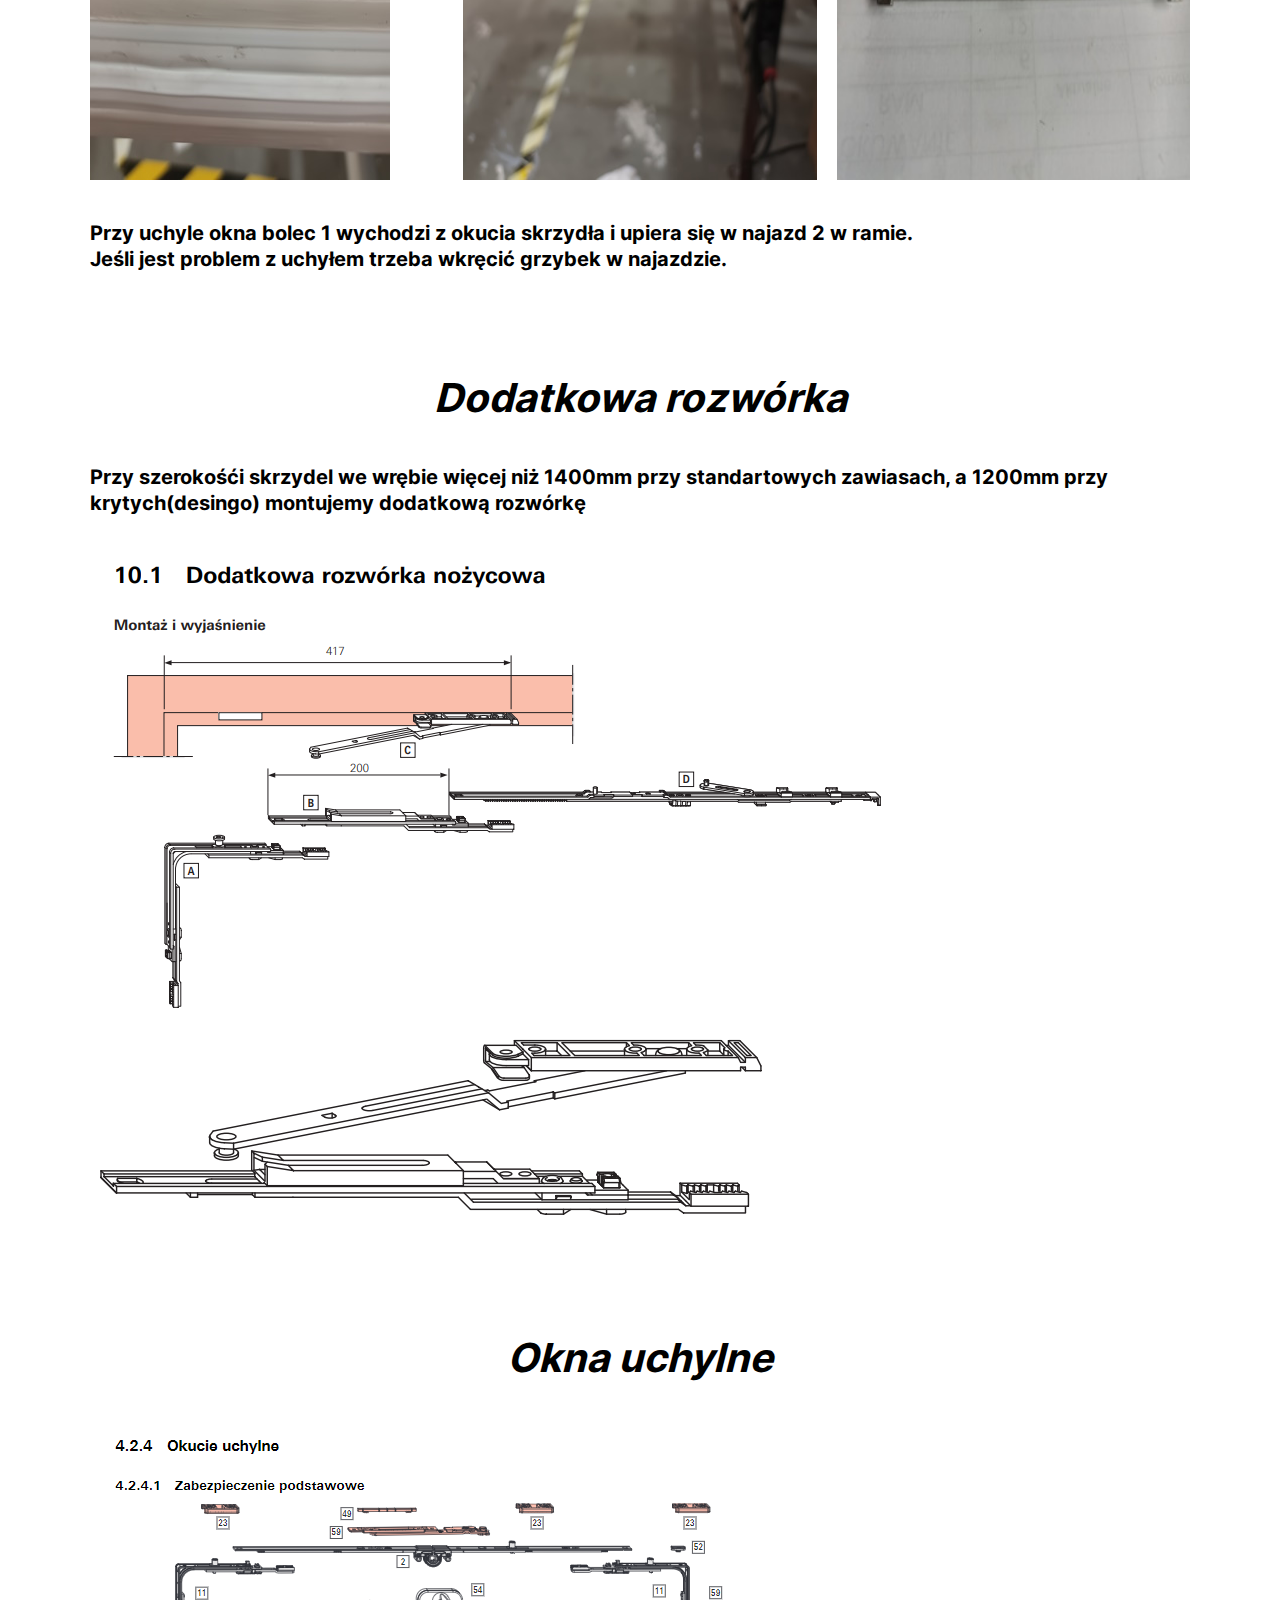
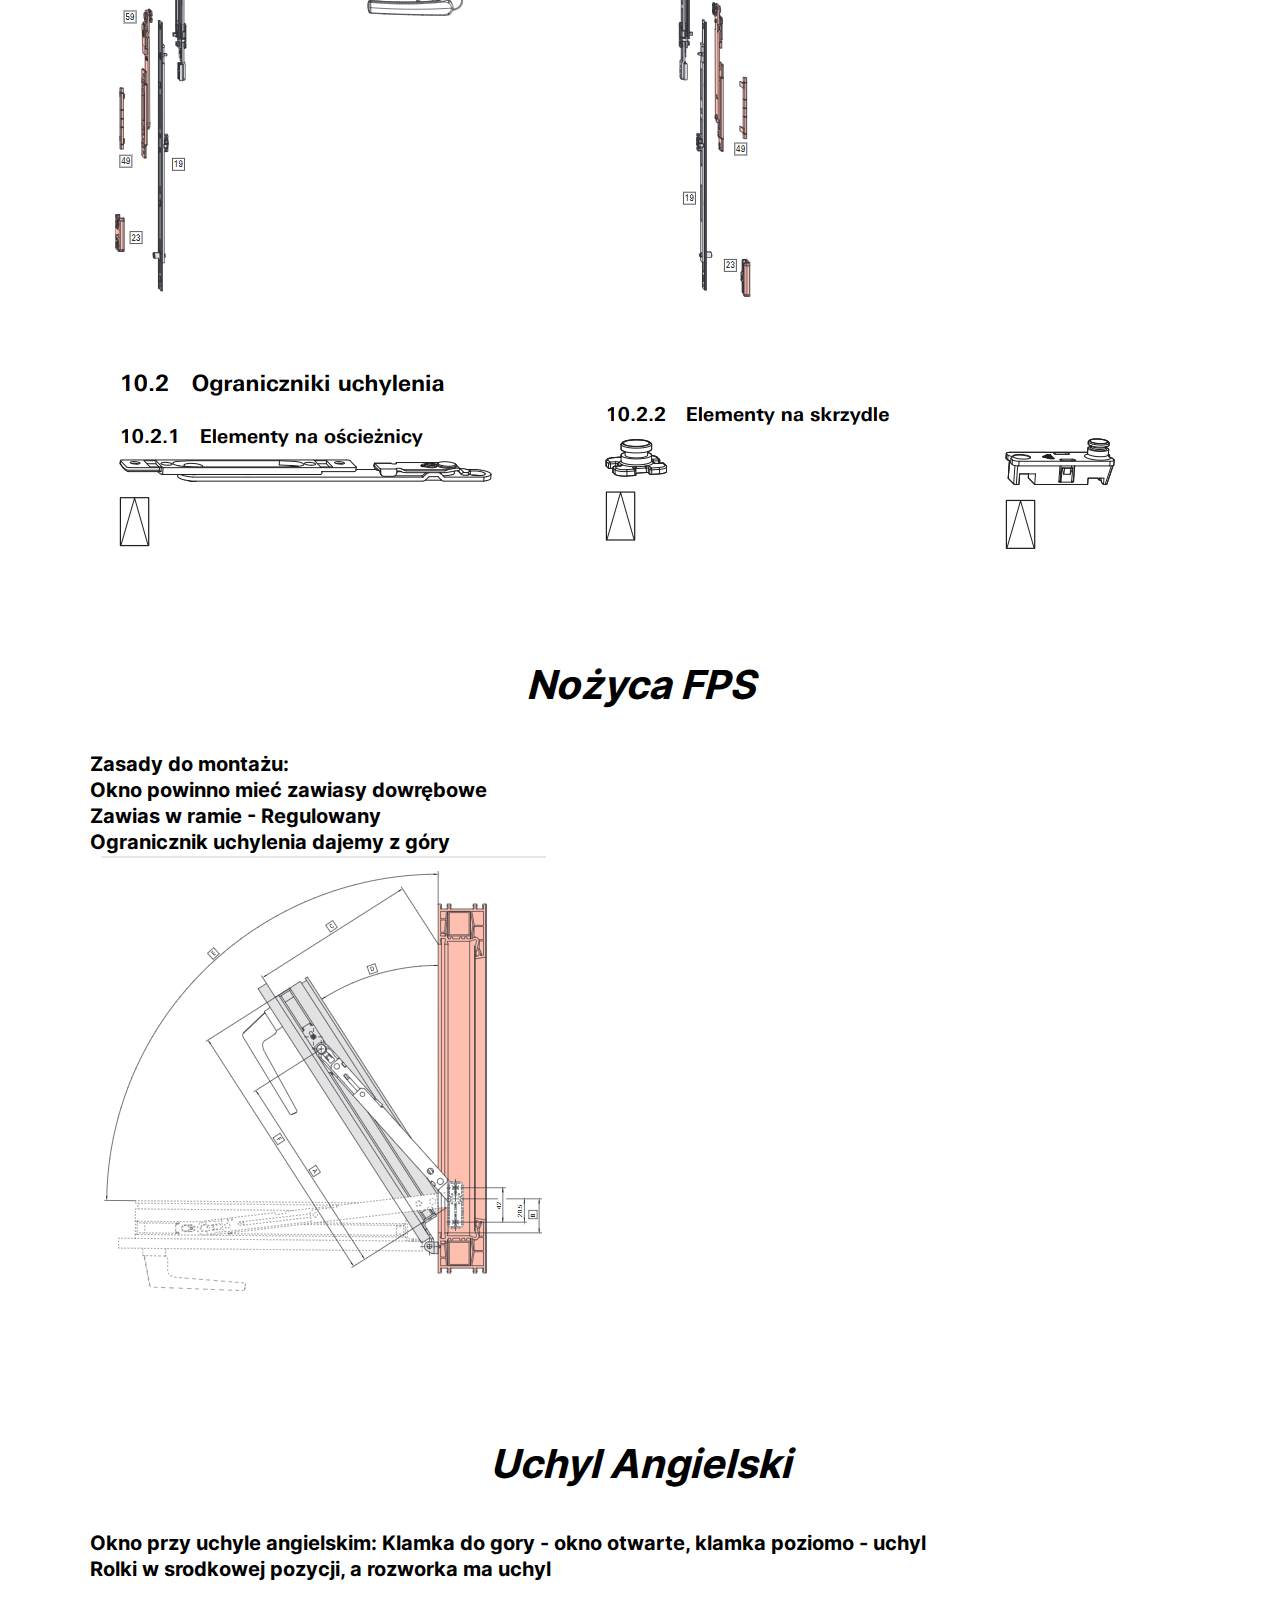
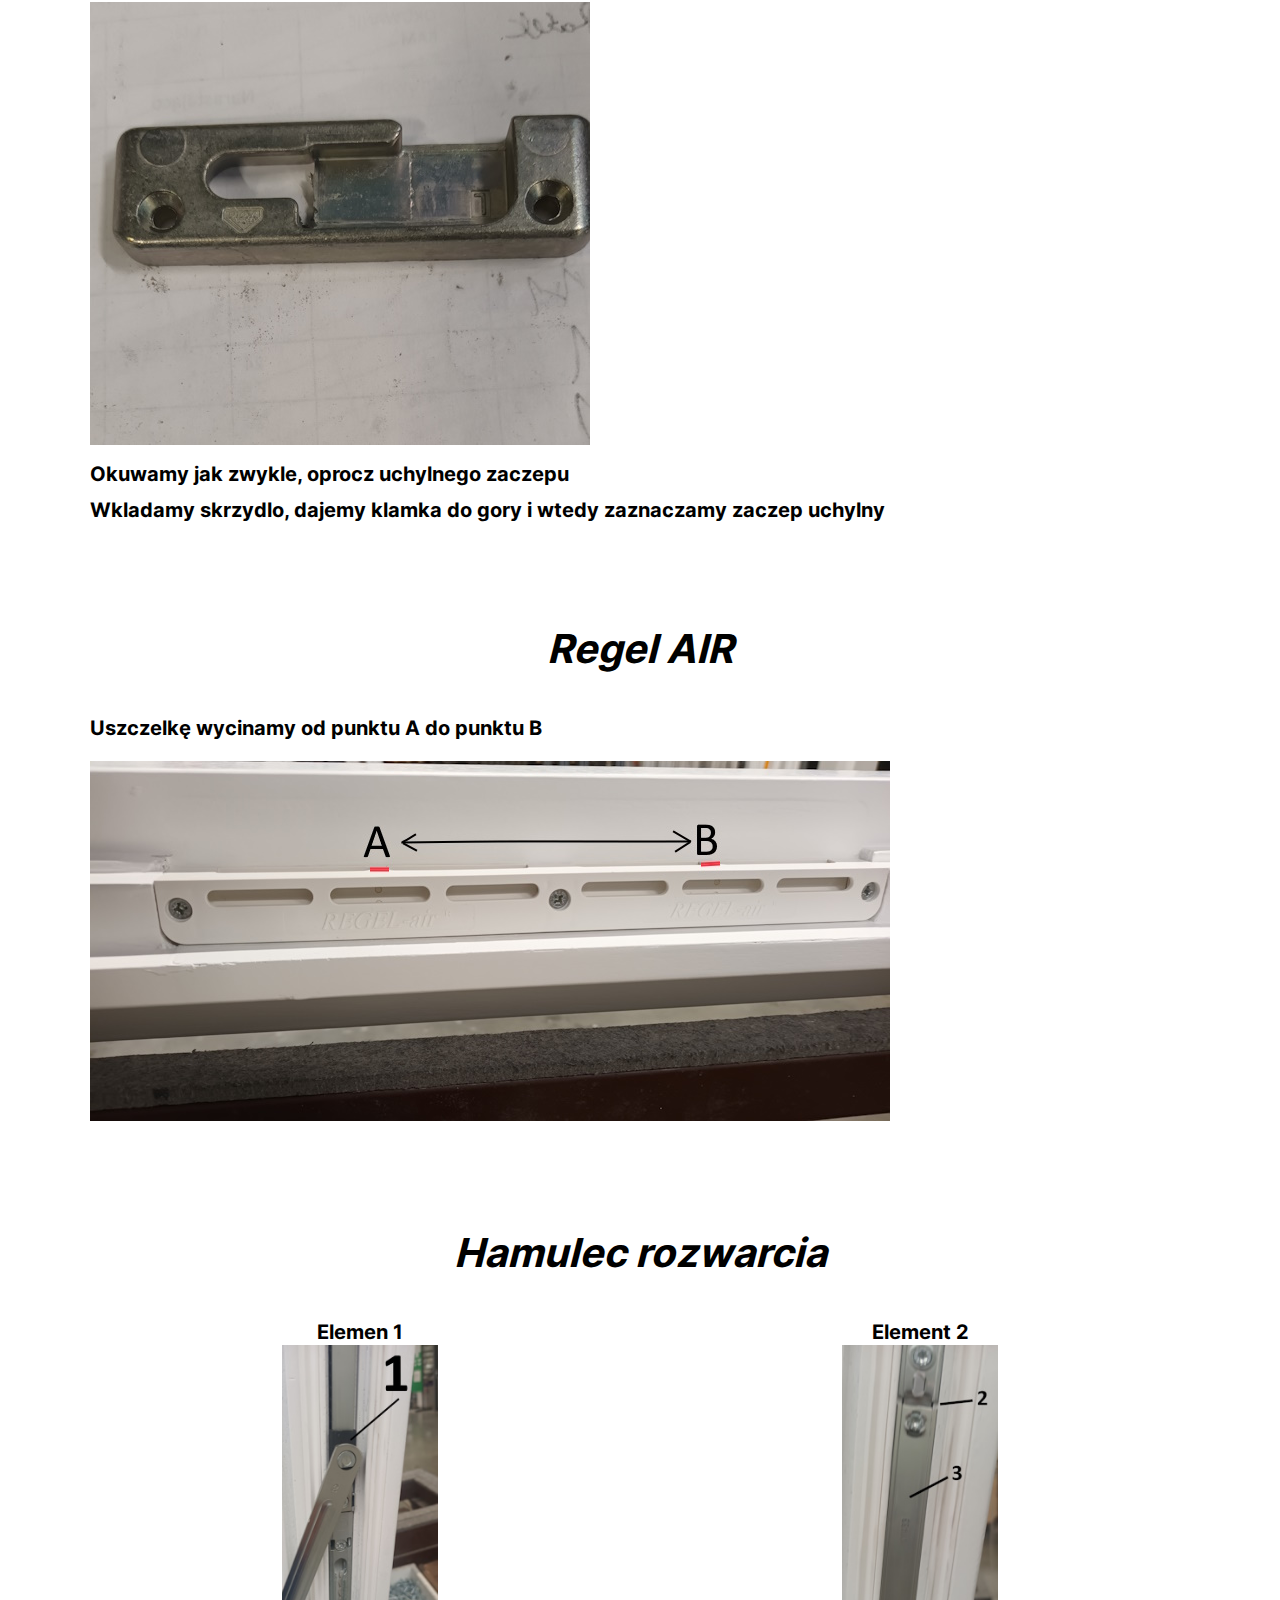
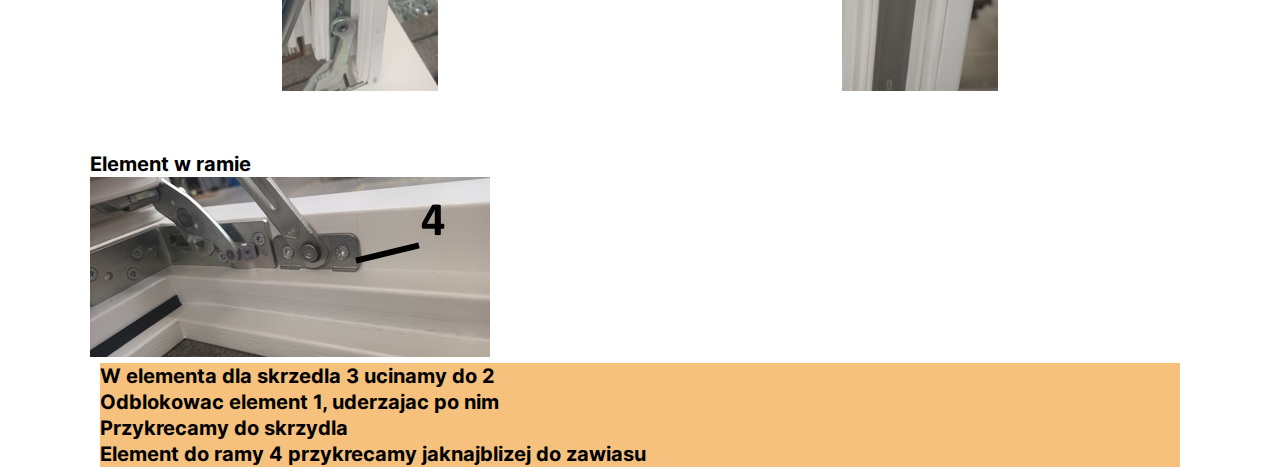
==== commit 822b1caf: "Update instrukcje.html" ====
--- a/instrukcje.html
+++ b/instrukcje.html
@@ -235,7 +235,7 @@
                 </div>
             </div>
 
-            <div>
+            <div class="box_img">
                 <p>Element w ramie</p>
                 <img src="images/hamulec_rozwarcia1.jpg" alt="">
             </div>
--- a/css/instrukcje.css
+++ b/css/instrukcje.css
@@ -104,6 +104,7 @@
 }
 .box_li{
     margin-left: 10px;
+    margin-right: 10px;
     background-color: rgb(245, 193, 125);
 }
 @media(max-width: 800px){
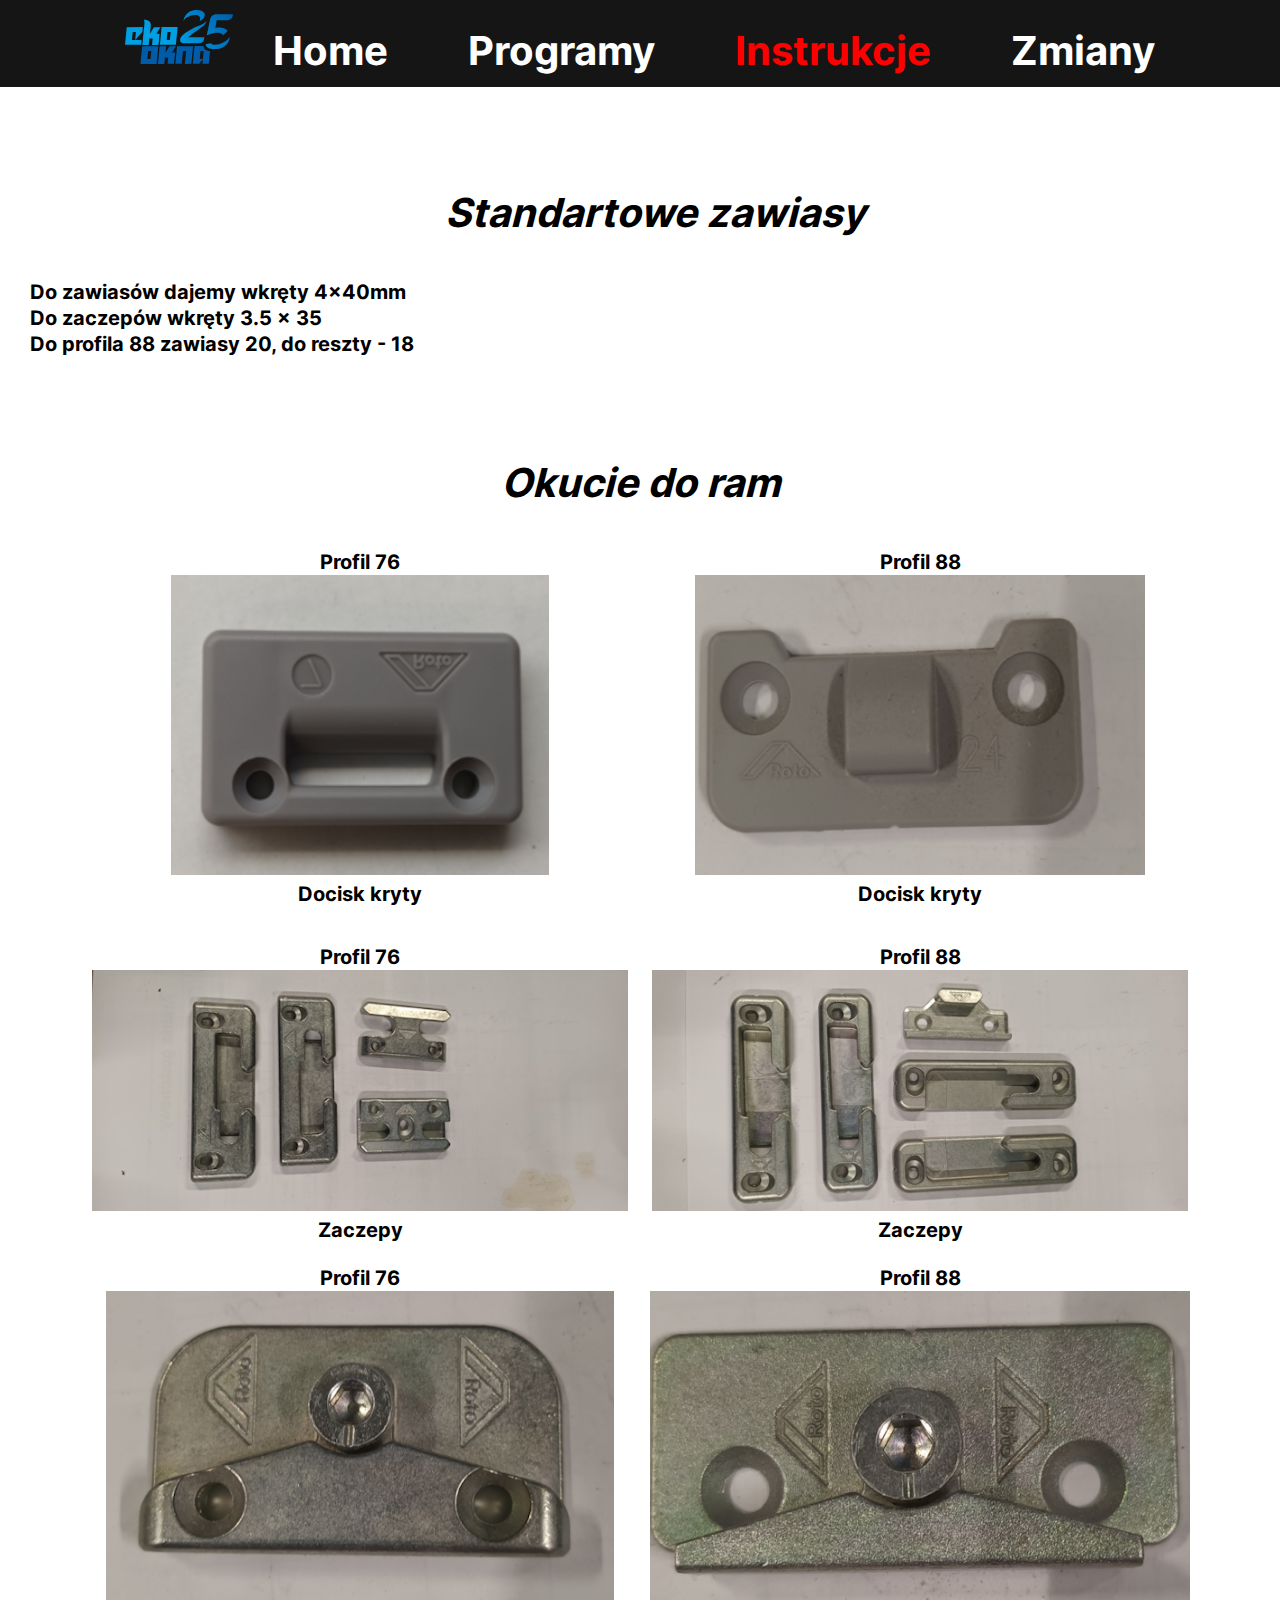
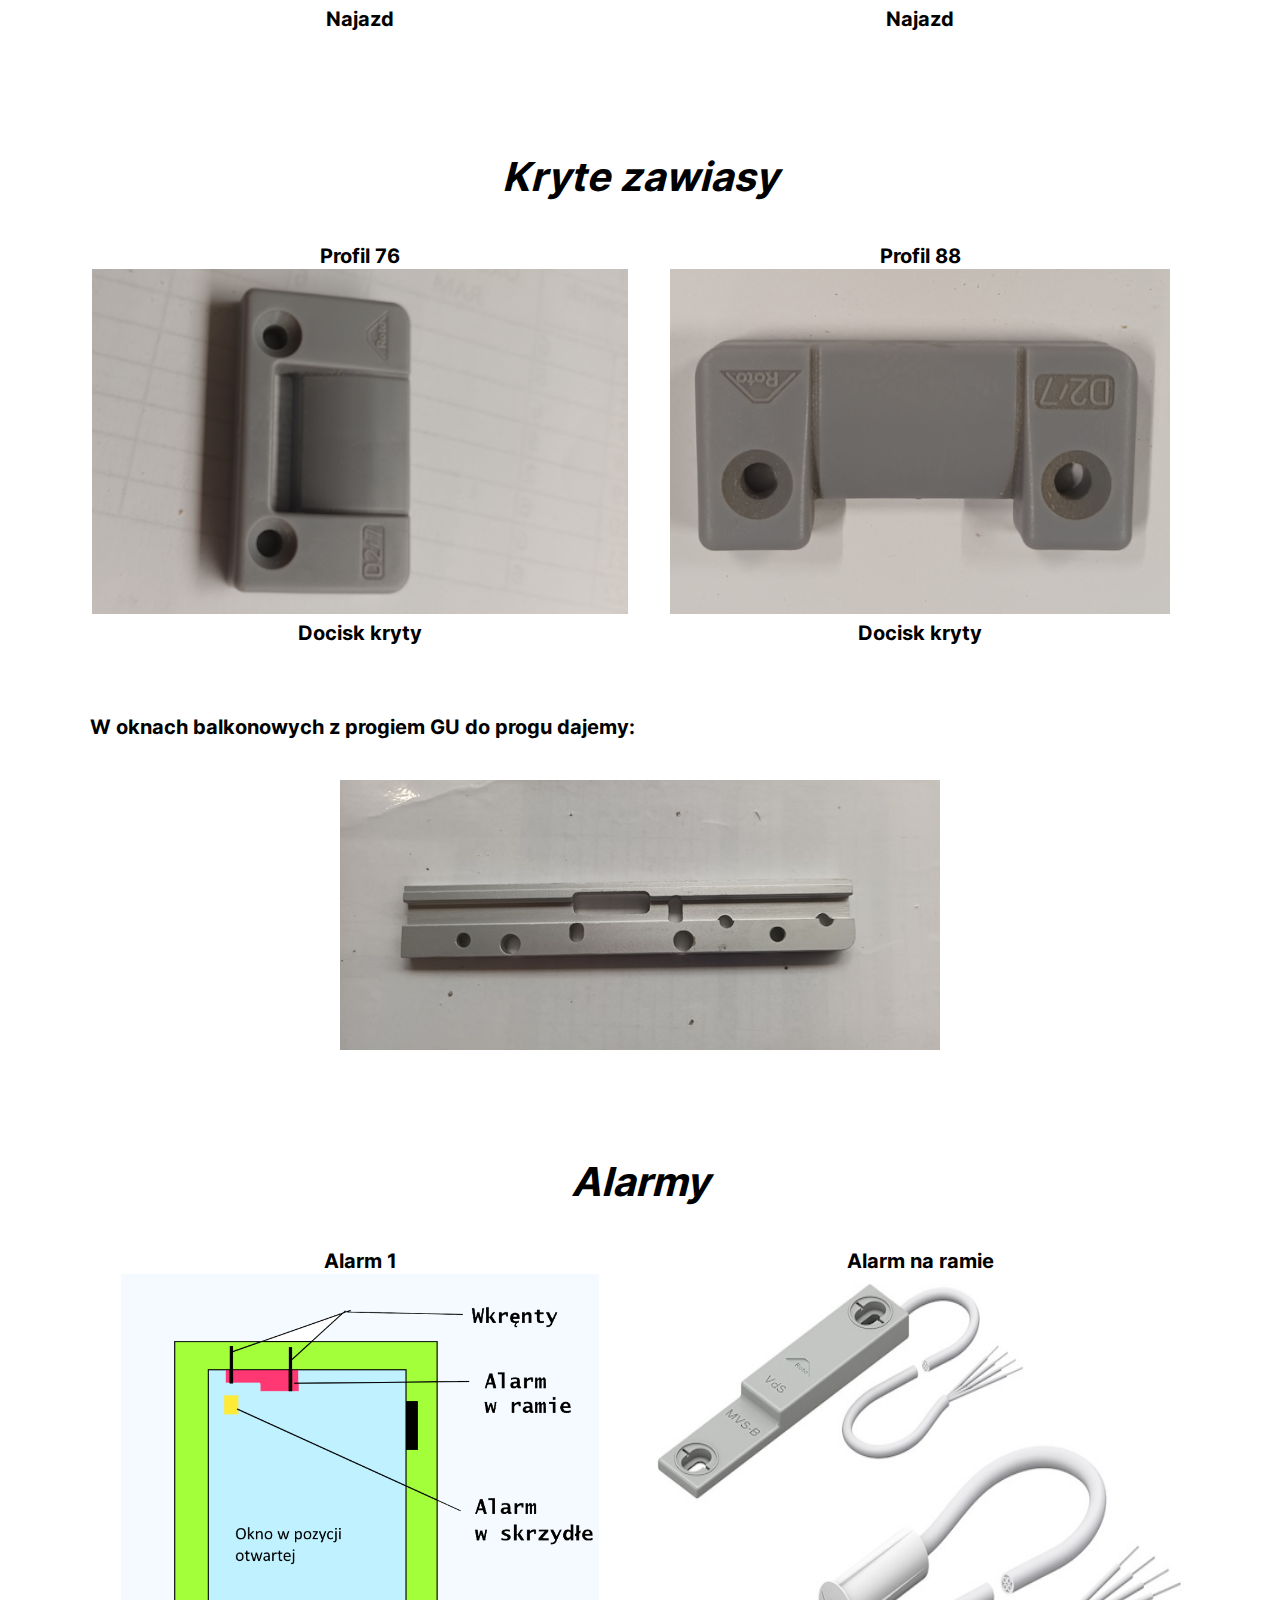
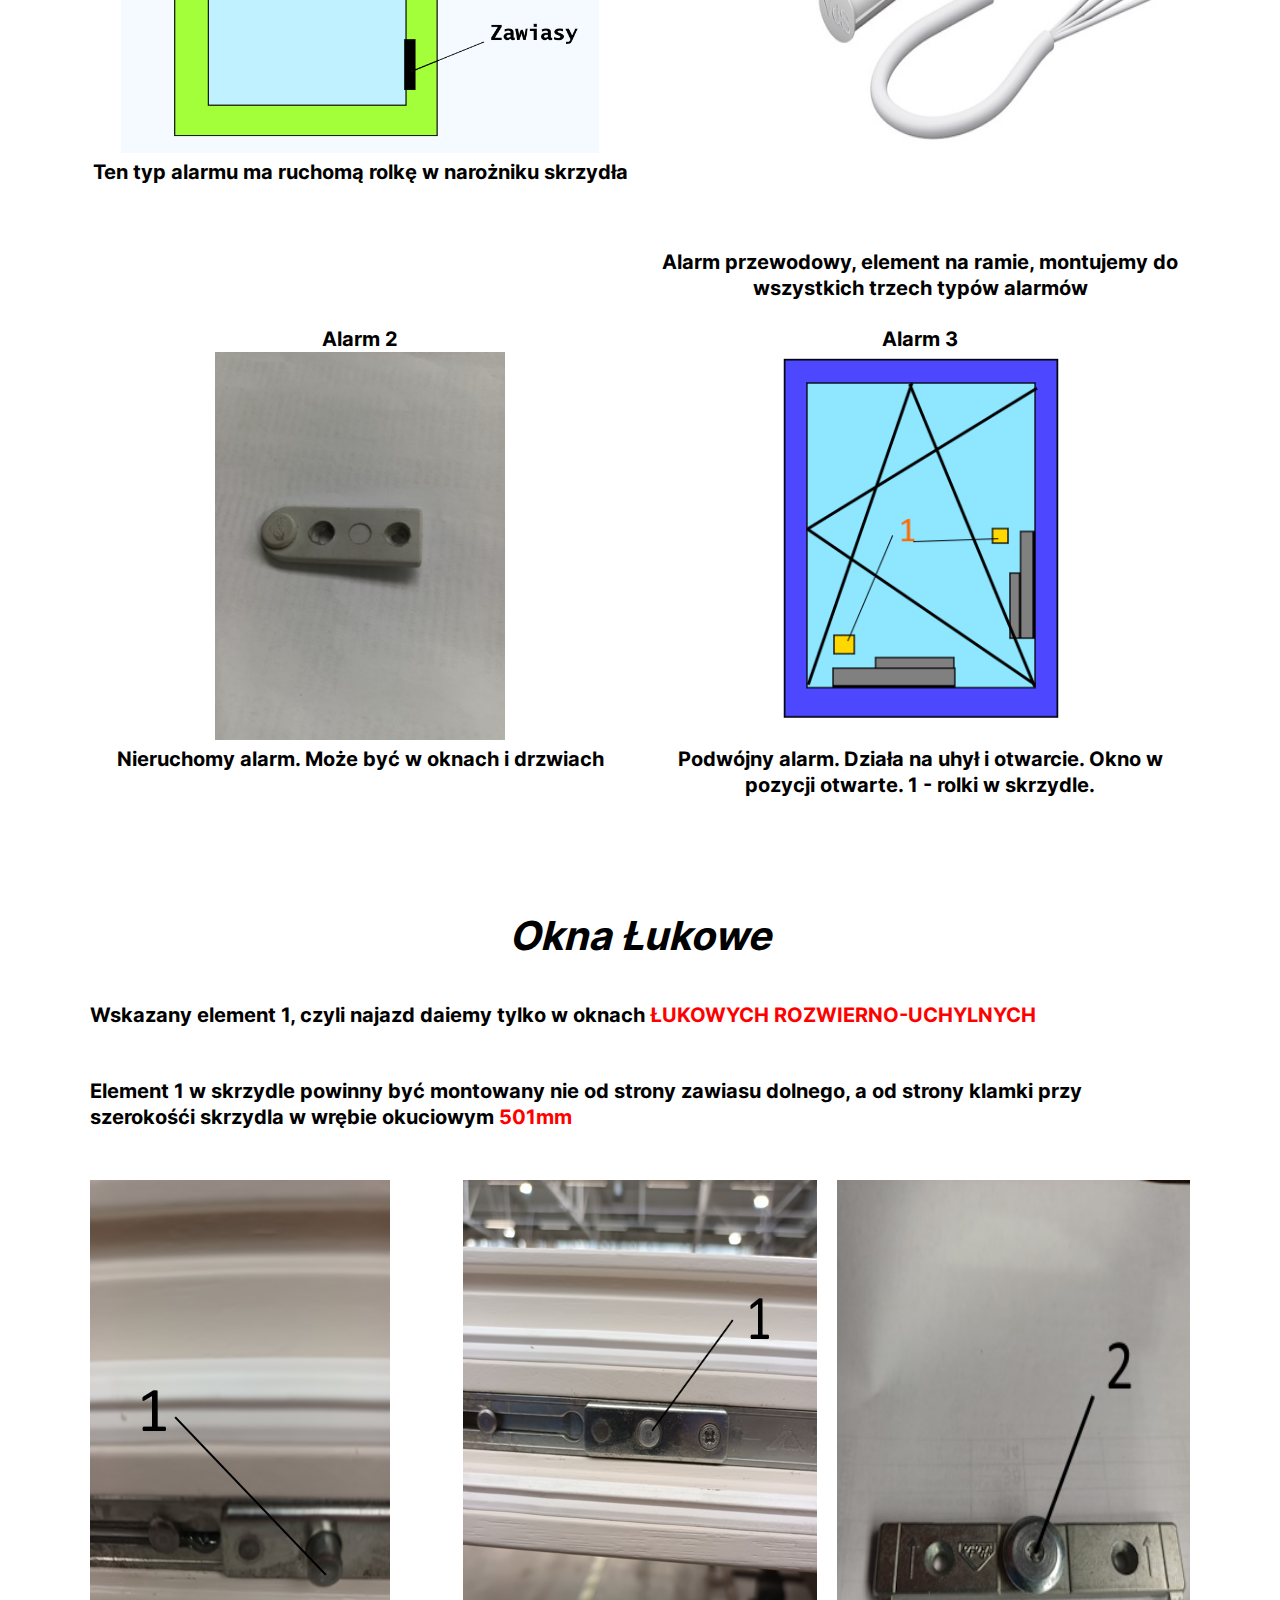
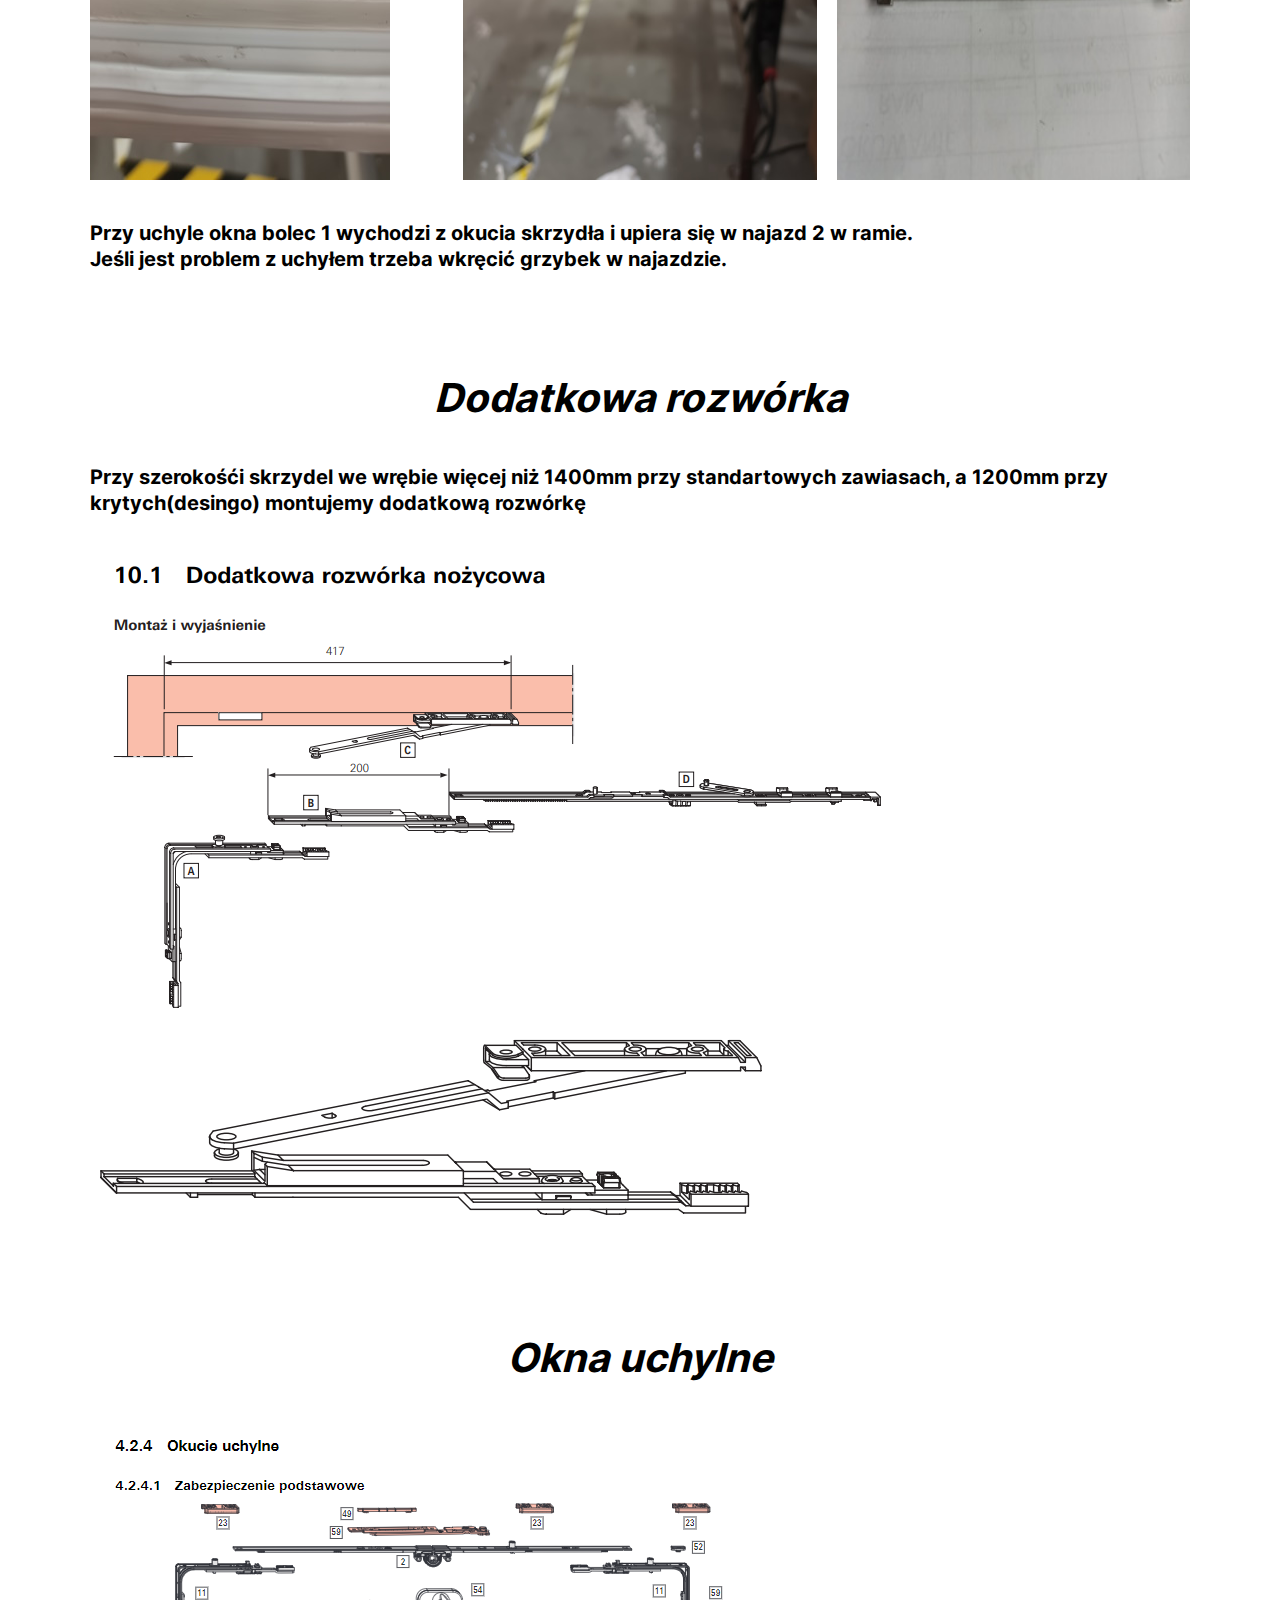
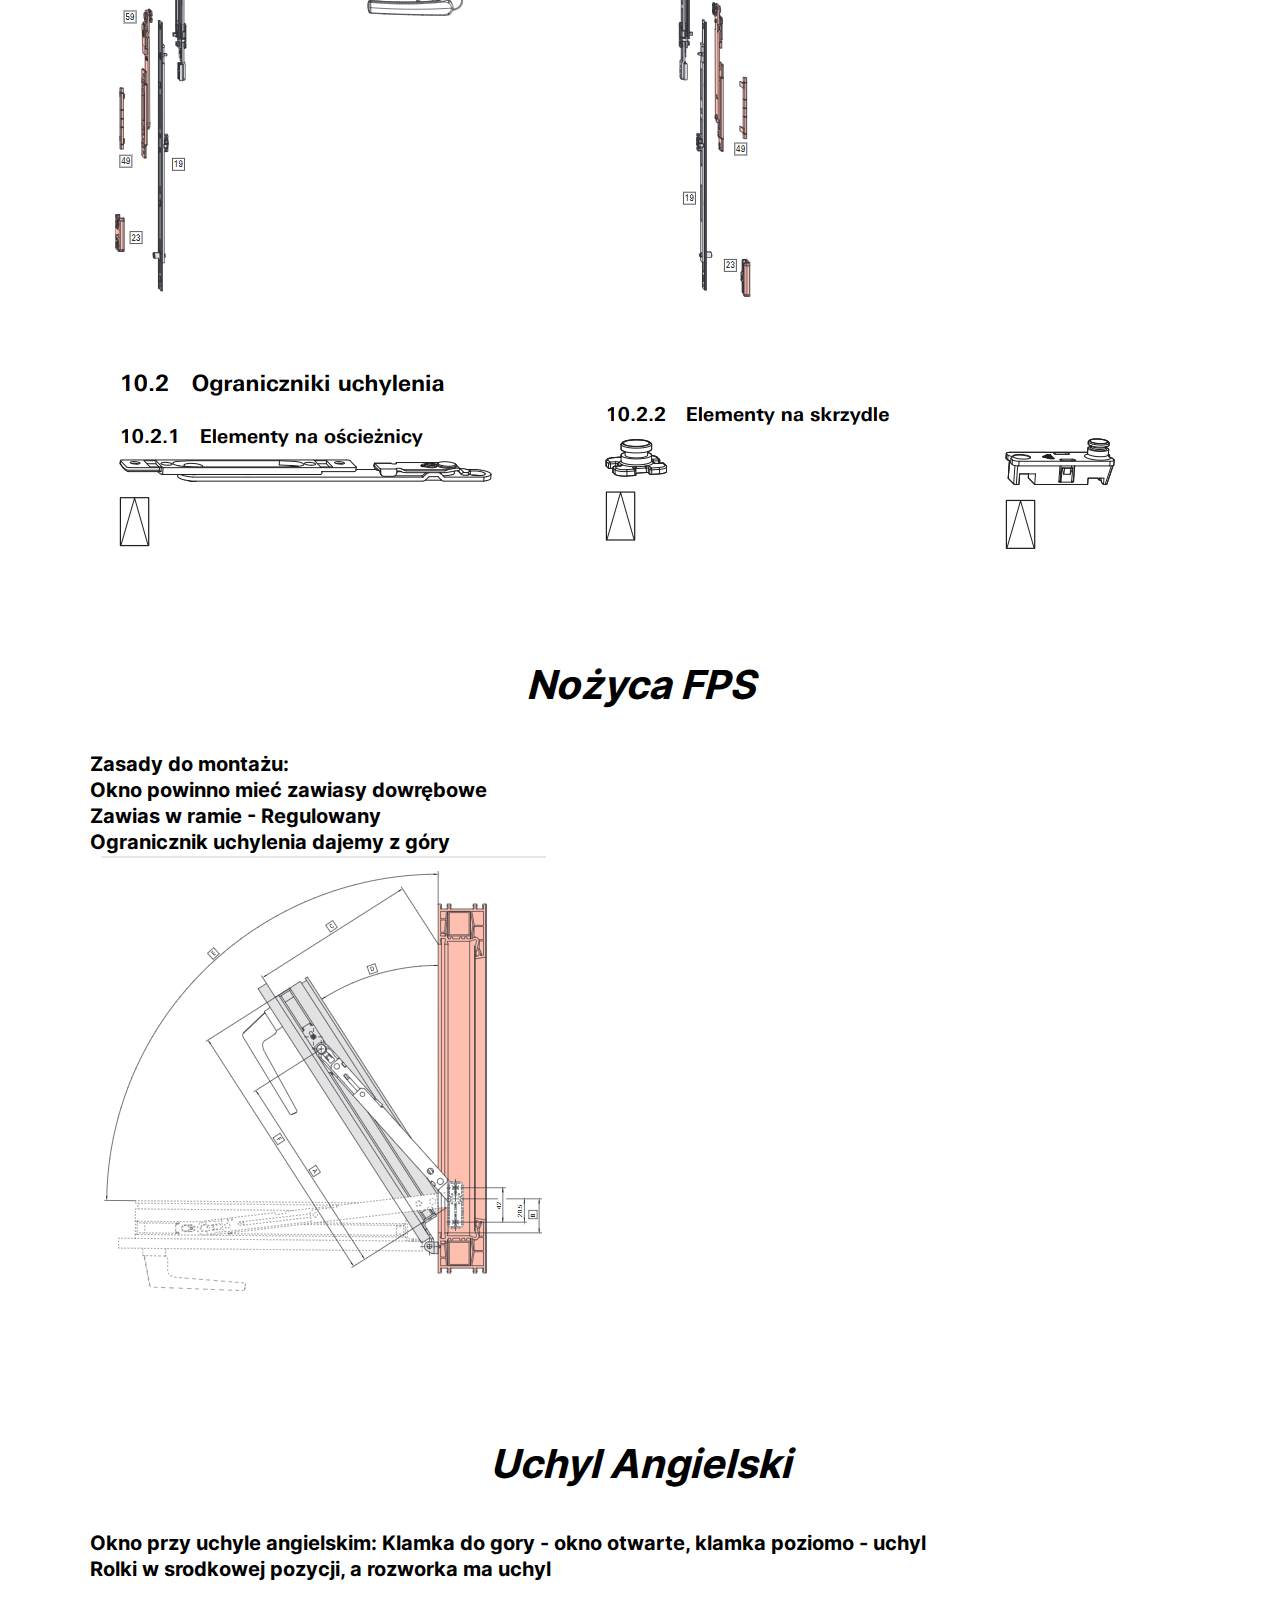
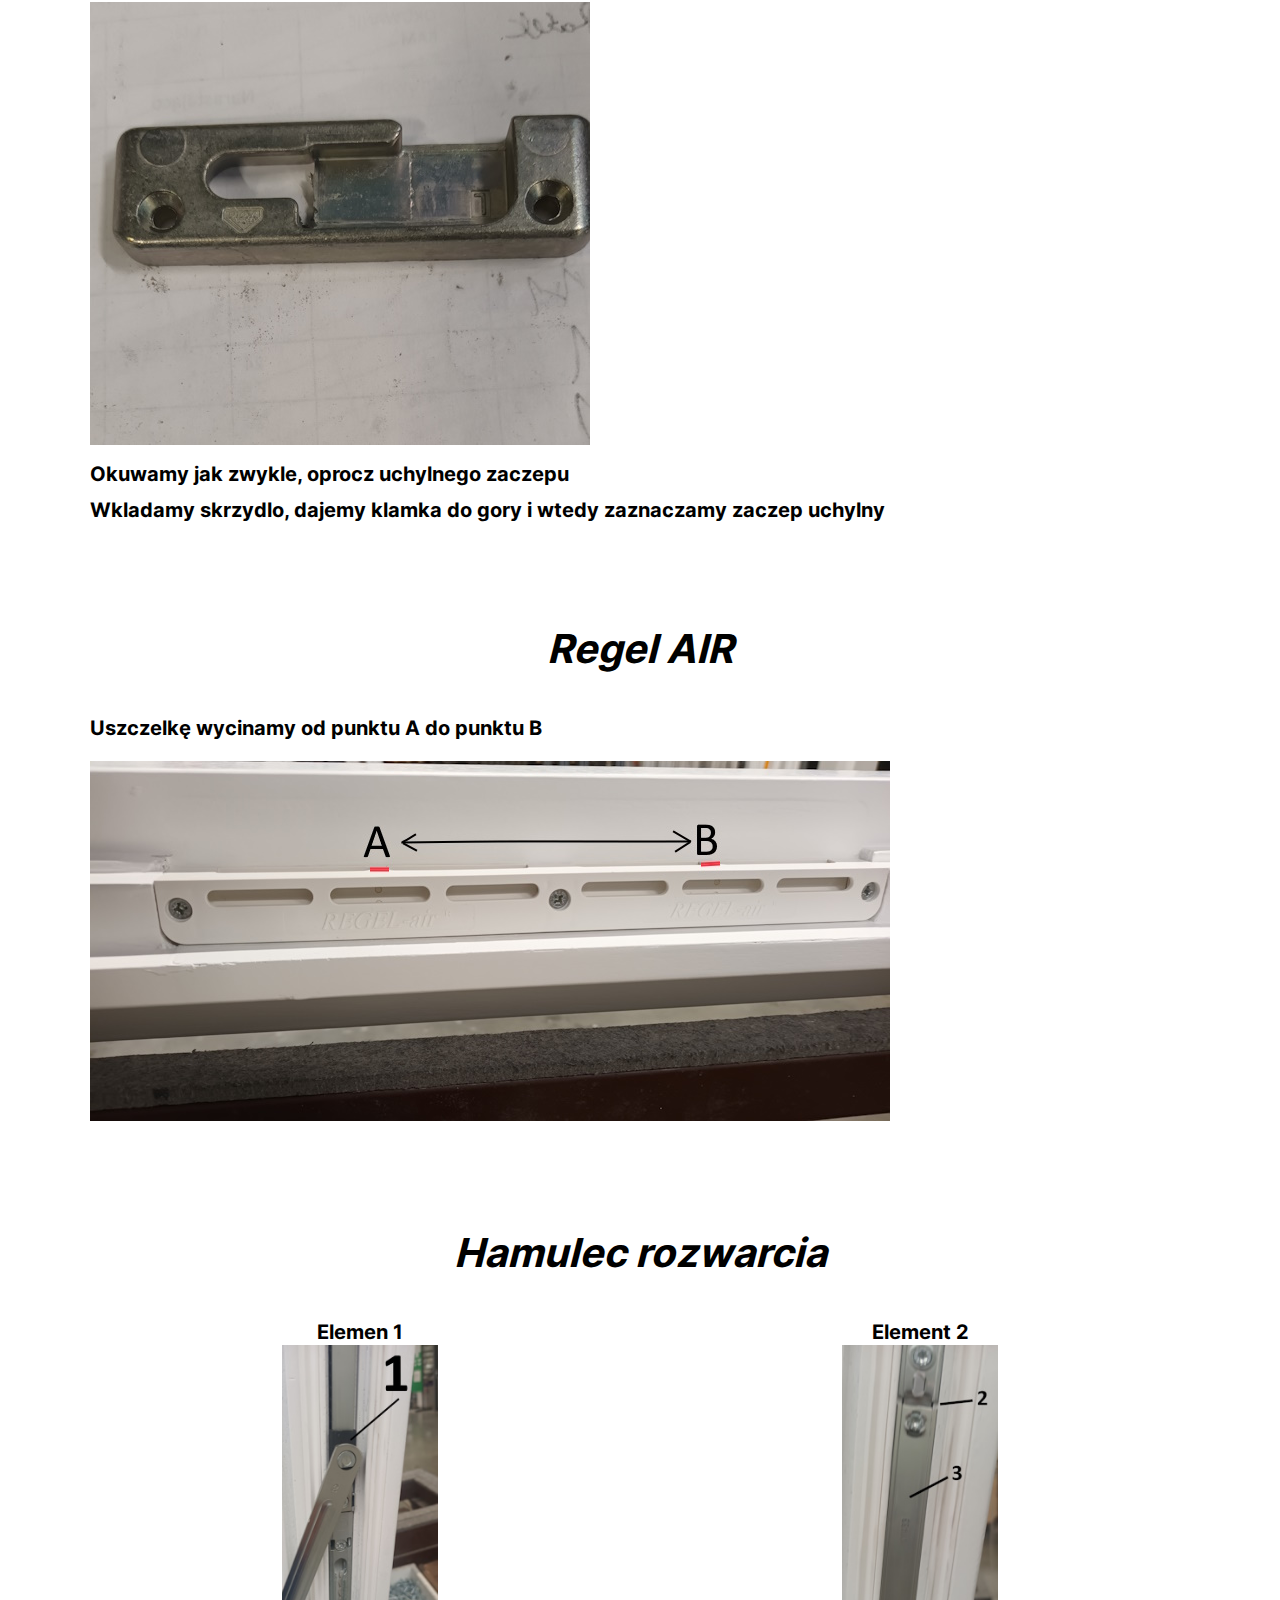
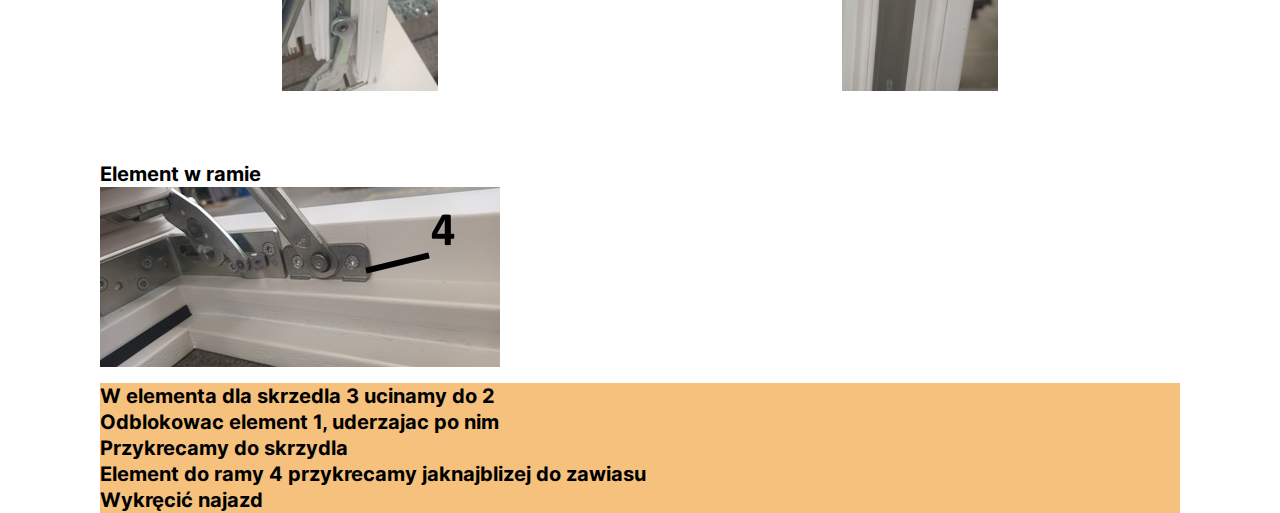
==== commit cf41cb19: "Update instrukcje.html" ====
--- a/instrukcje.html
+++ b/instrukcje.html
@@ -245,21 +245,10 @@
                     <li>Odblokowac element 1, uderzajac po nim</li>
                     <li>Przykrecamy do skrzydla</li>
                     <li>Element do ramy 4 przykrecamy jaknajblizej do zawiasu</li>
-                </ol>
-                
-            </div>
-
-            
-        </div>
-        <!-- <div class="container-card" style="margin-bottom: 100px;">
-            <div class="box-hamulec">
-                <ul>
-                    <p>hvjhvhjb</p>
-                    <p>jkjbfrd</p>
-                    <p>bxsresrser</p>
-                </ul>
-            </div>
-        </div> -->
+                    <li>Wykręcić najazd</li>
+                </ol> 
+            </div>
+        </div>
 
     </section>
     <script>
@@ -272,4 +261,4 @@
     </script>
 </body>
 
-</html>+</html>
--- a/css/instrukcje.css
+++ b/css/instrukcje.css
@@ -102,6 +102,9 @@
 .info-luk img{
     height: 100%;
 }
+.box_img{
+    margin: 10px;
+}
 .box_li{
     margin-left: 10px;
     margin-right: 10px;
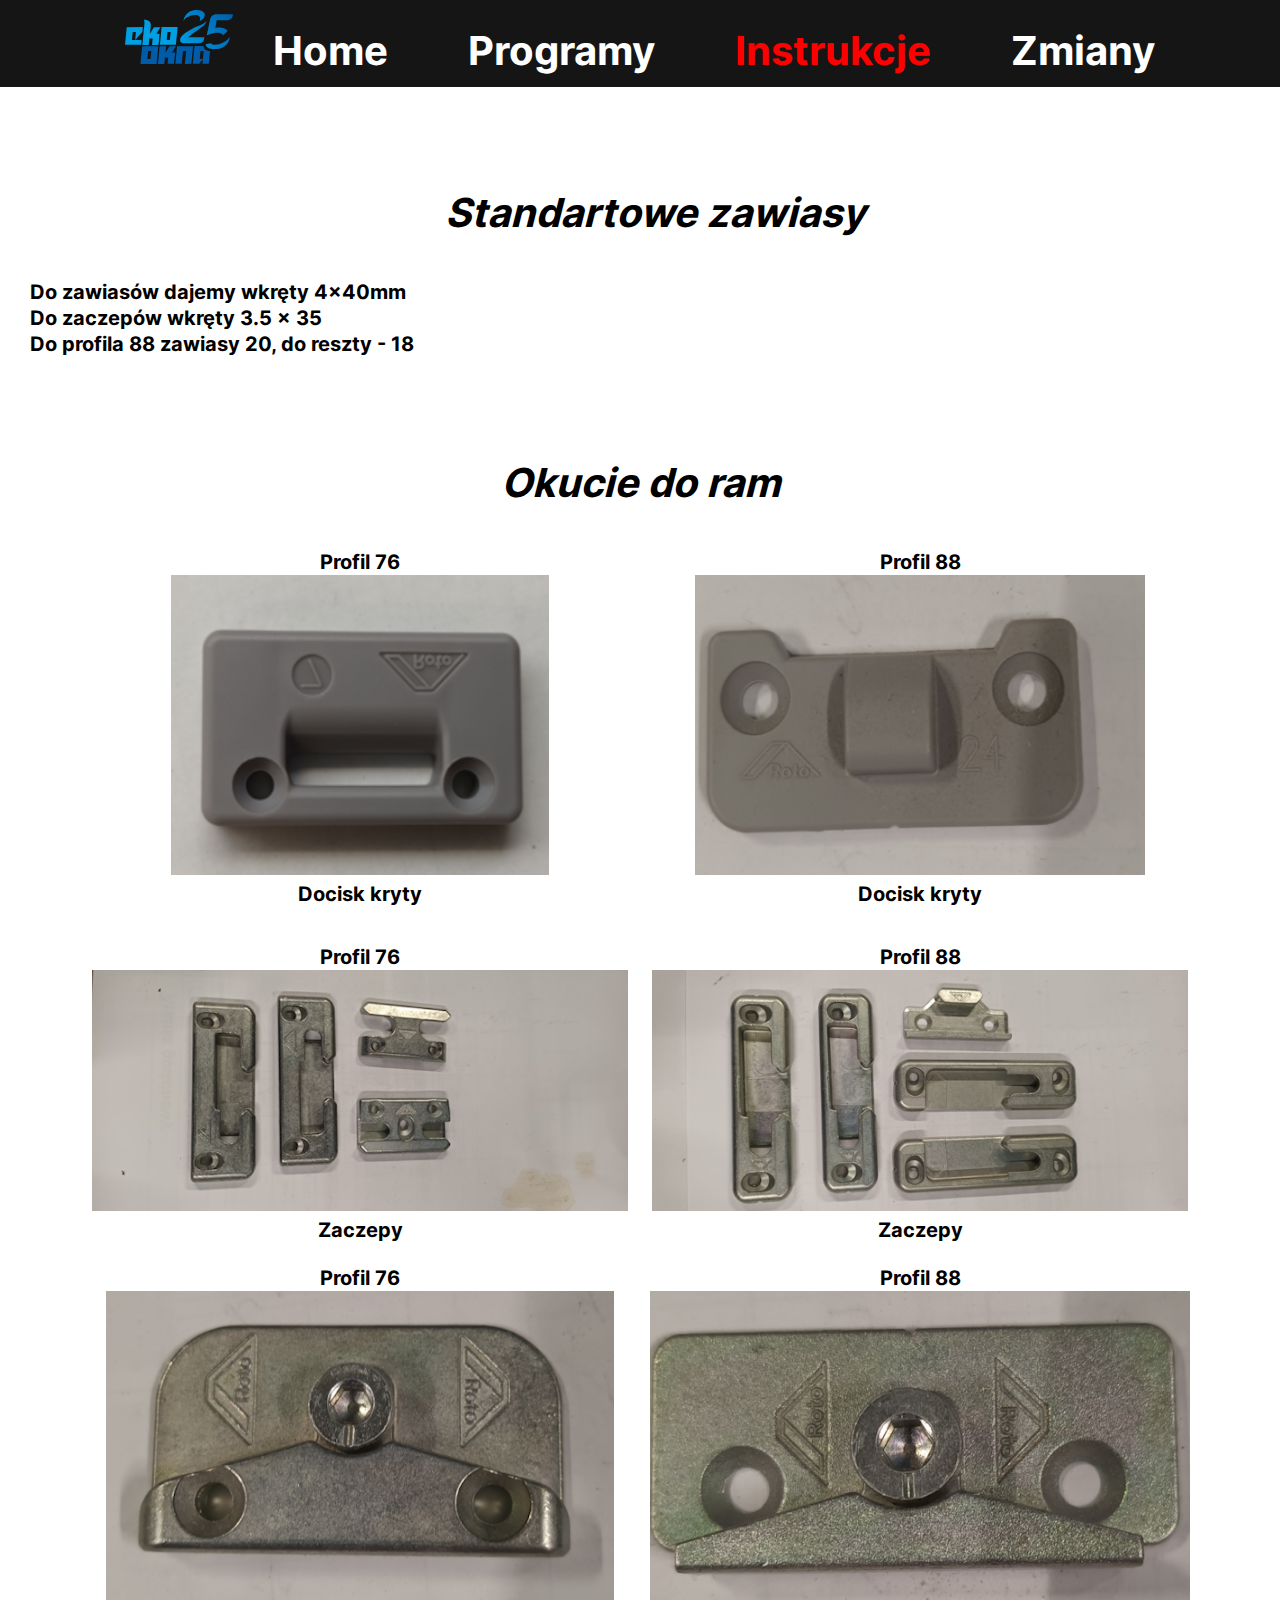
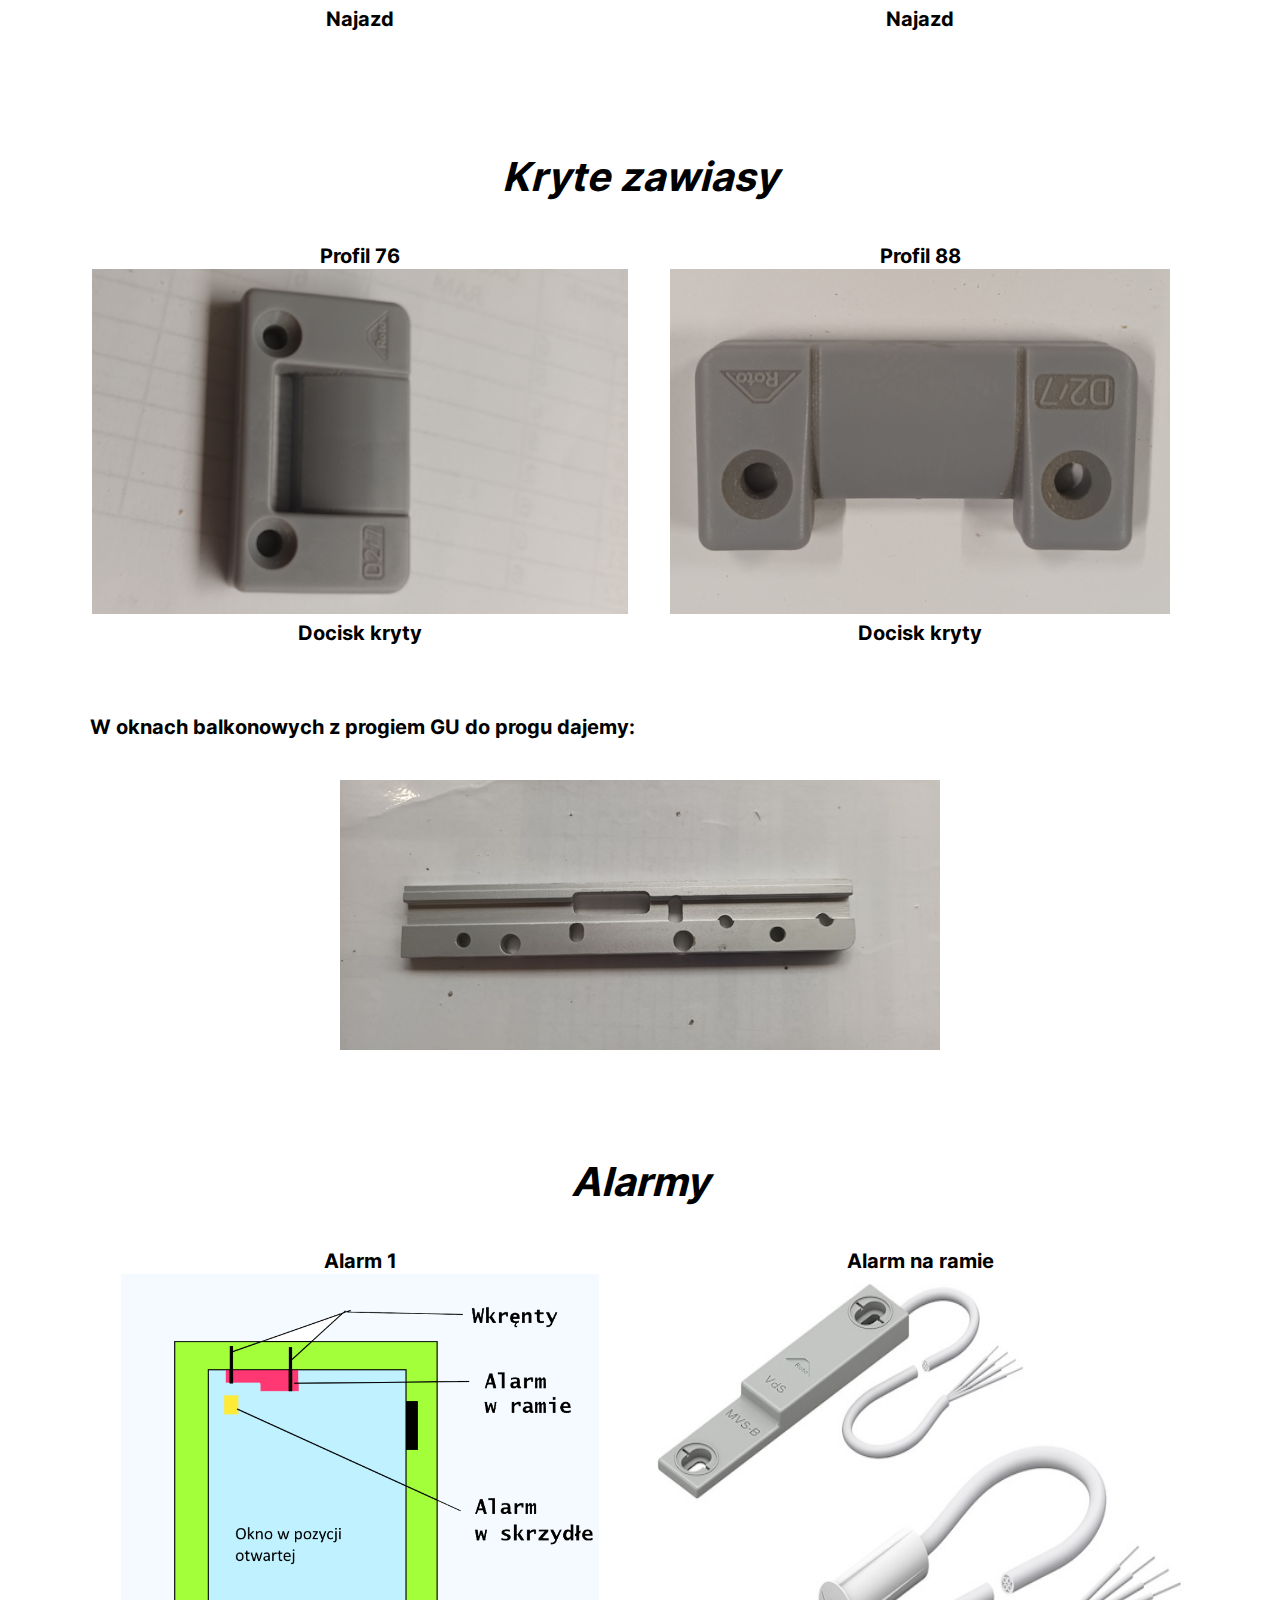
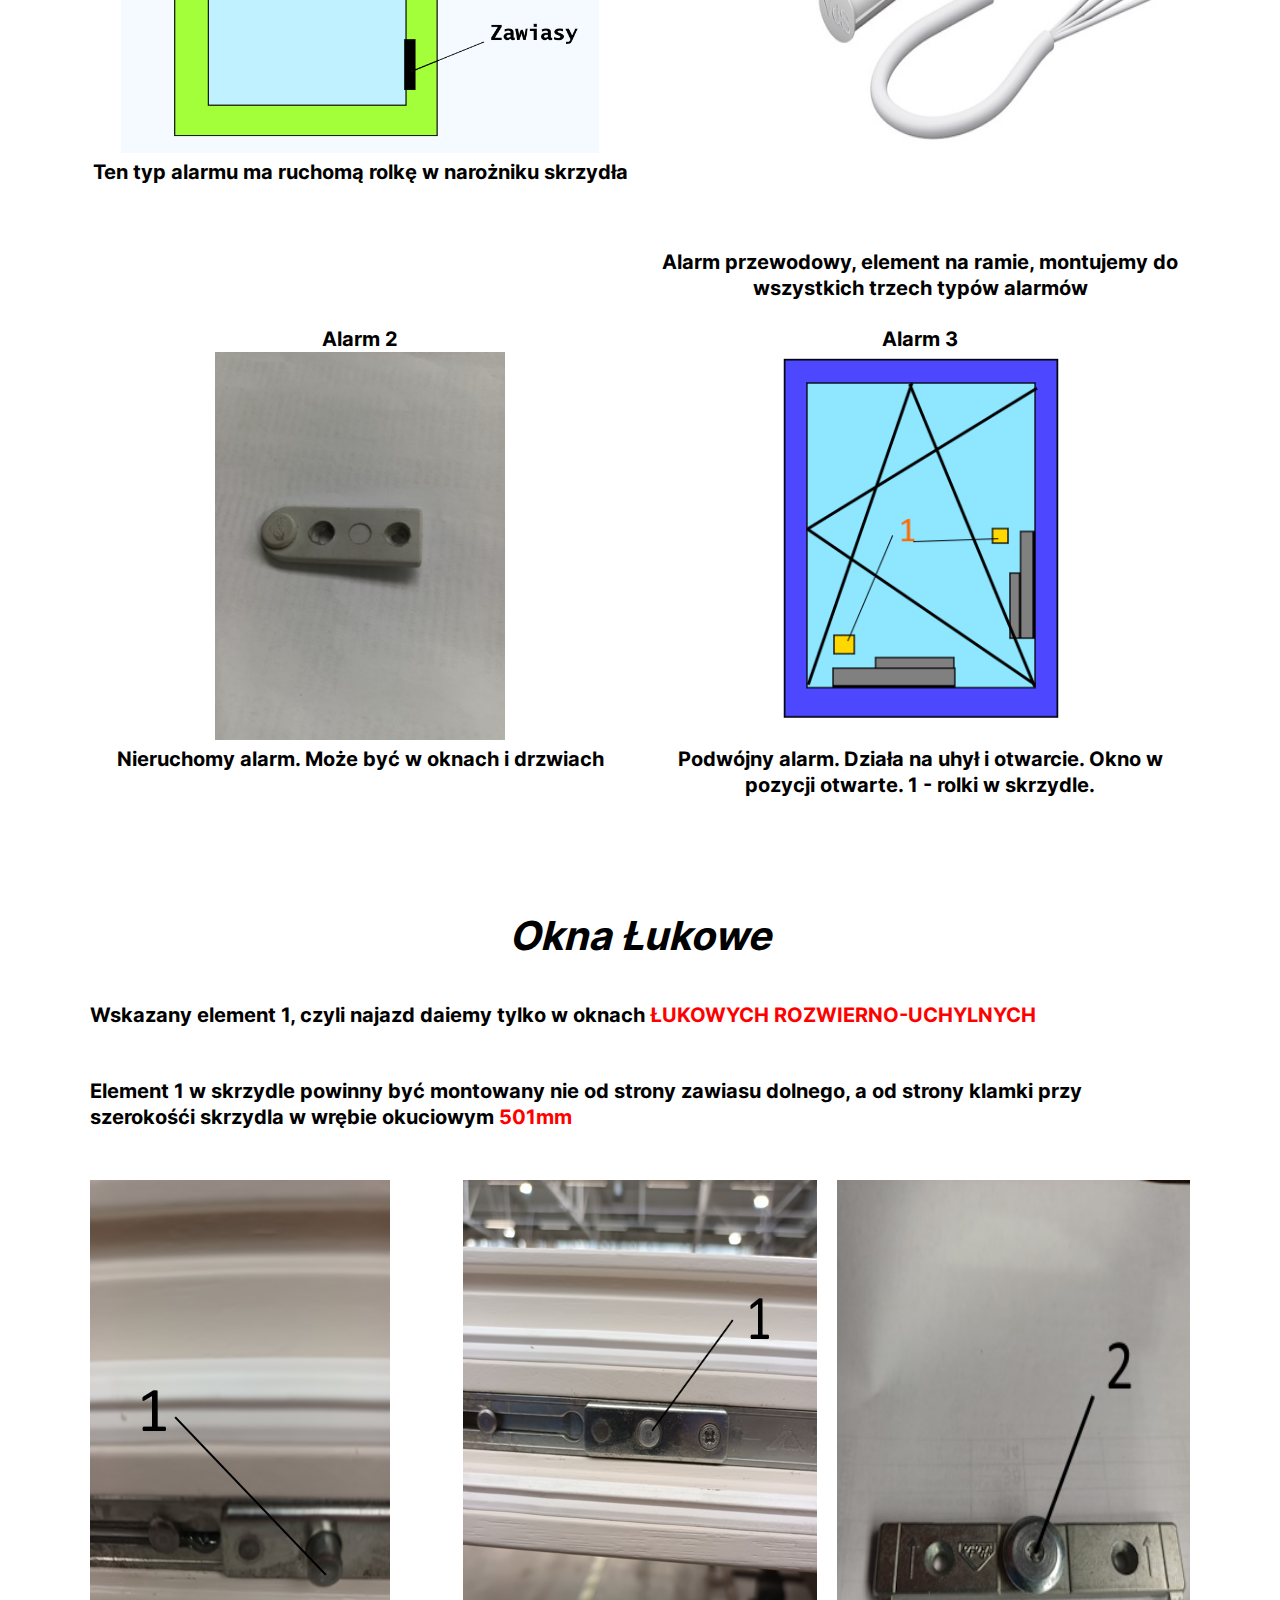
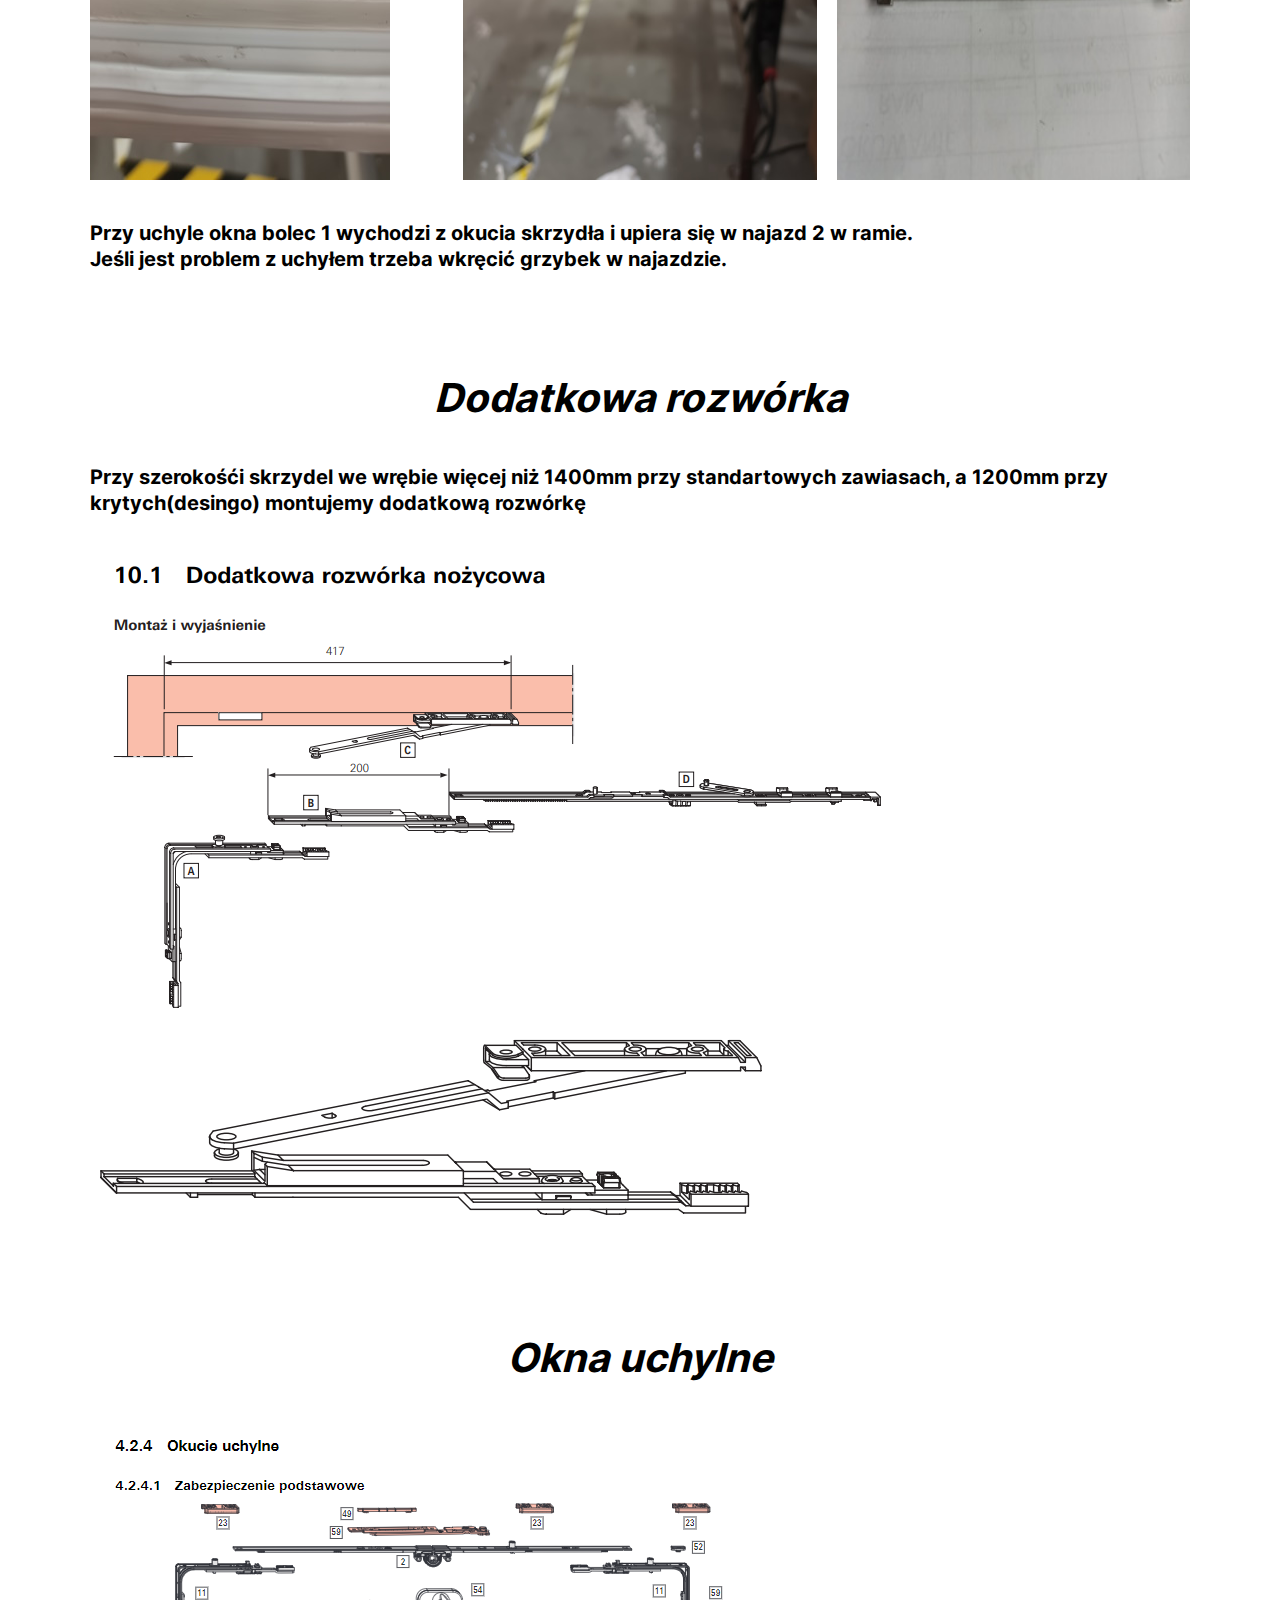
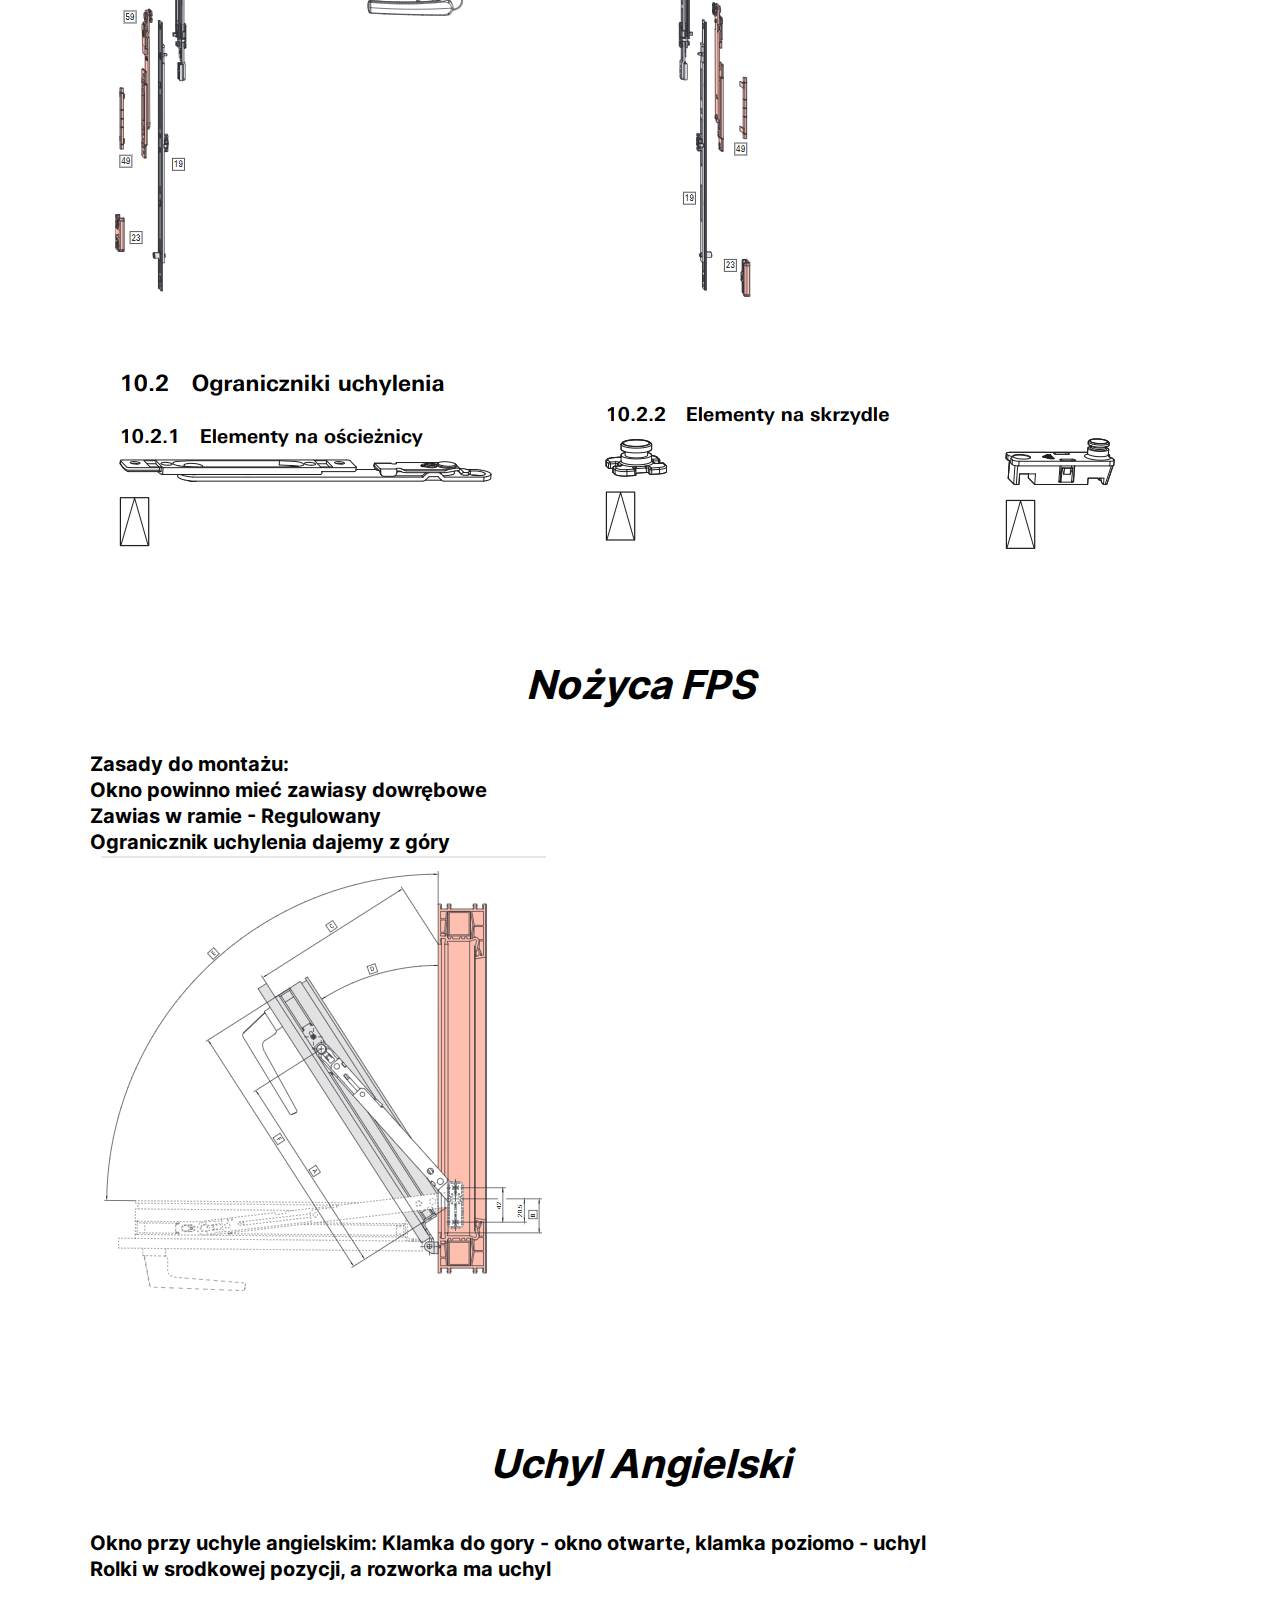
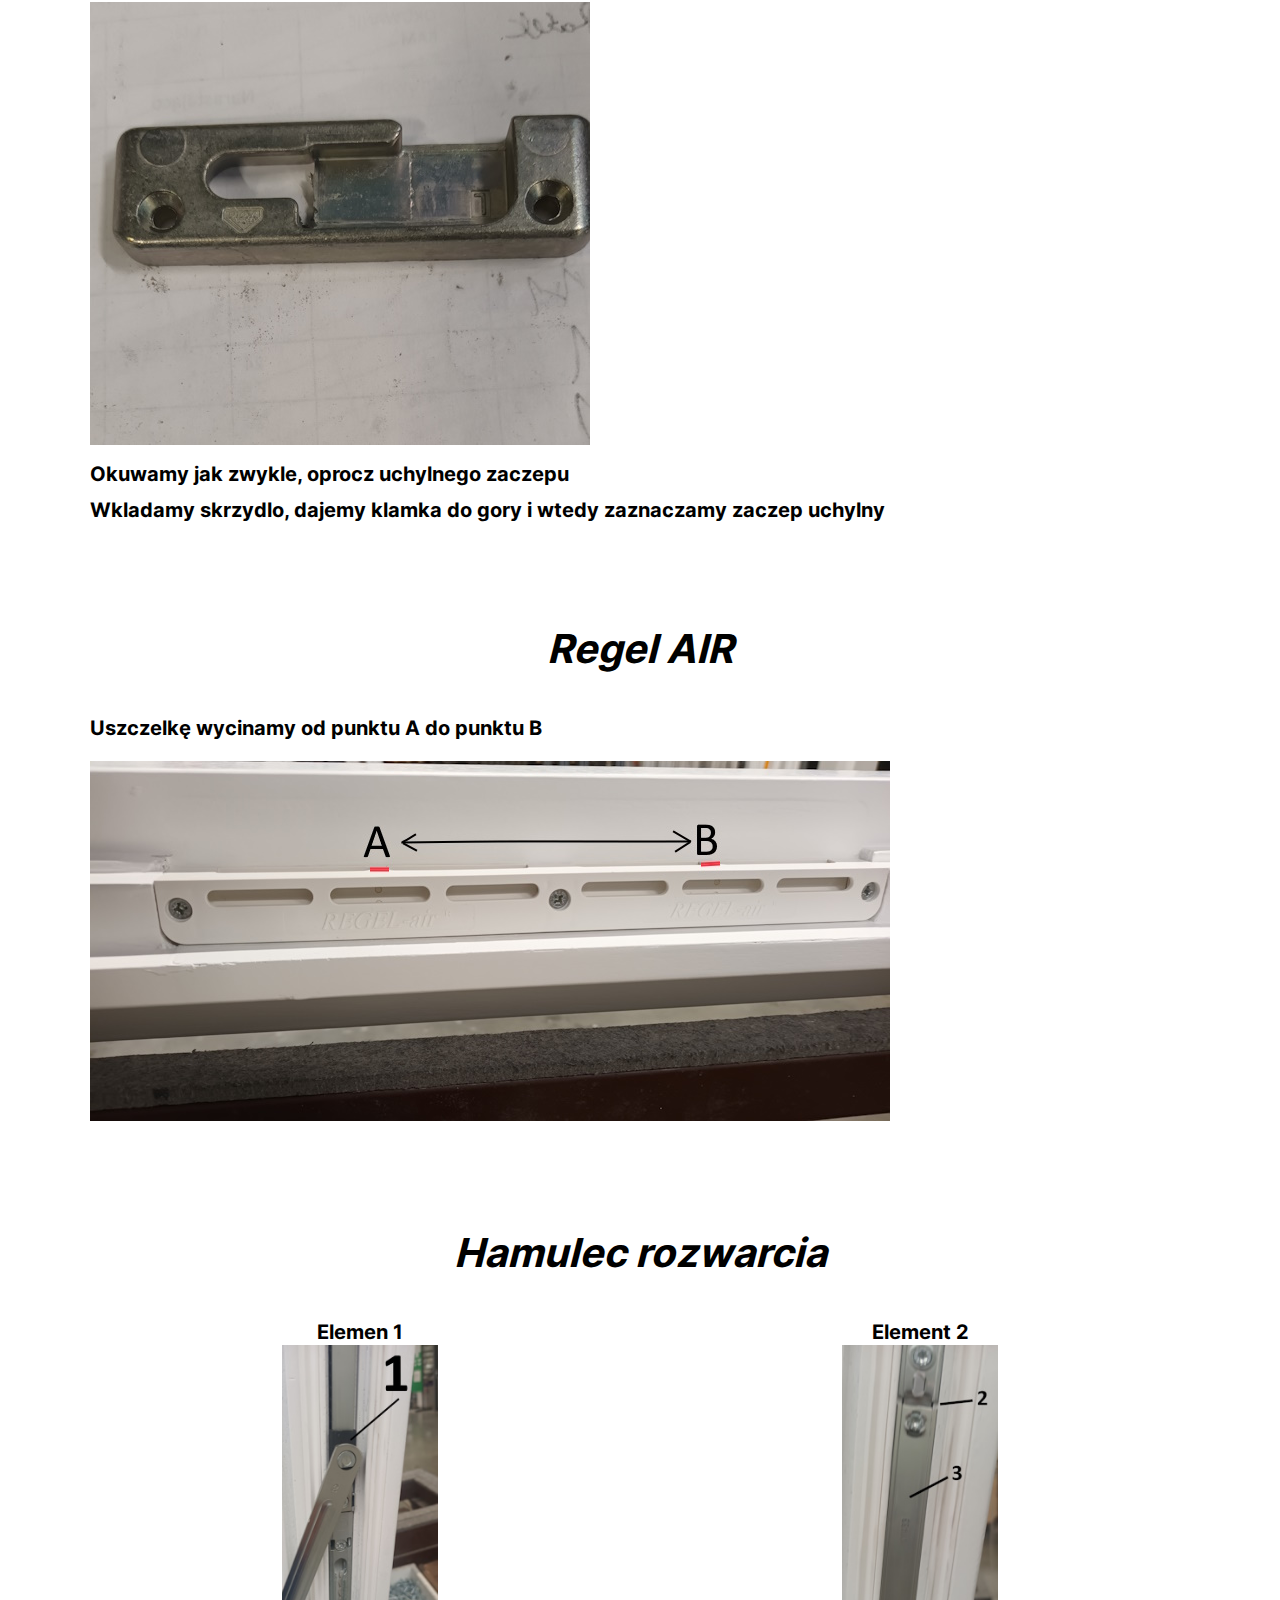
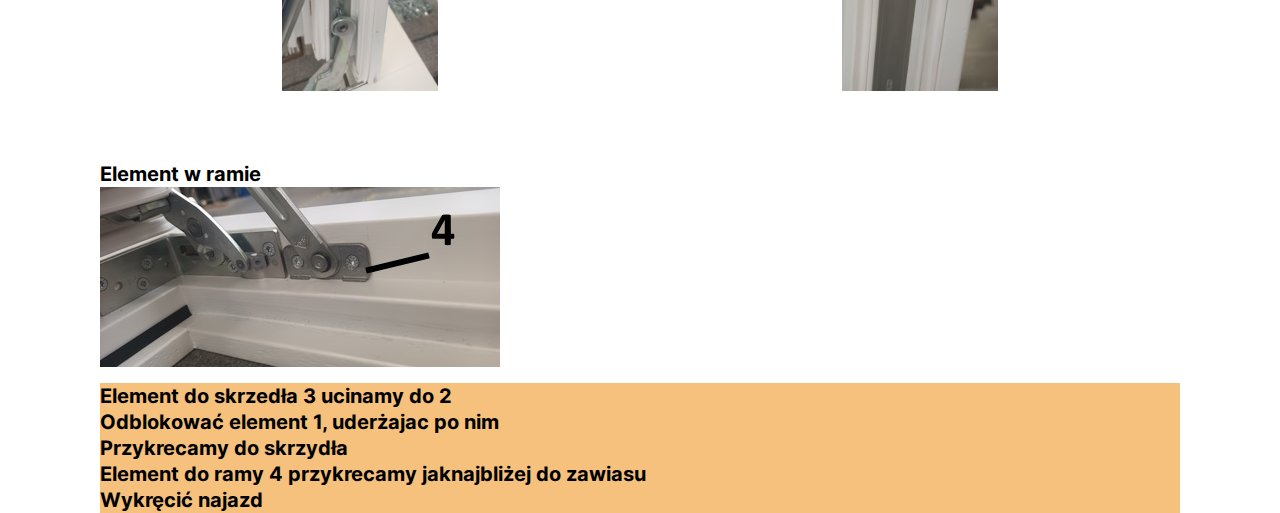
==== commit 42d42c97: "Update instrukcje.html" ====
--- a/instrukcje.html
+++ b/instrukcje.html
@@ -241,10 +241,10 @@
             </div>
             <div class="box_li">
                 <ol>
-                    <li>W elementa dla skrzedla 3 ucinamy do 2</li>
-                    <li>Odblokowac element 1, uderzajac po nim</li>
-                    <li>Przykrecamy do skrzydla</li>
-                    <li>Element do ramy 4 przykrecamy jaknajblizej do zawiasu</li>
+                    <li>Element do skrzedła 3 ucinamy do 2</li>
+                    <li>Odblokować element 1, uderżajac po nim</li>
+                    <li>Przykrecamy do skrzydła</li>
+                    <li>Element do ramy 4 przykrecamy jaknajbliżej do zawiasu</li>
                     <li>Wykręcić najazd</li>
                 </ol> 
             </div>
--- a/css/instrukcje.css
+++ b/css/instrukcje.css
@@ -109,6 +109,7 @@
     margin-left: 10px;
     margin-right: 10px;
     background-color: rgb(245, 193, 125);
+    font-size:20px;
 }
 @media(max-width: 800px){
     .gross{
@@ -121,4 +122,4 @@
         display: flex;
         justify-content: space-evenly;
     }
-}+}
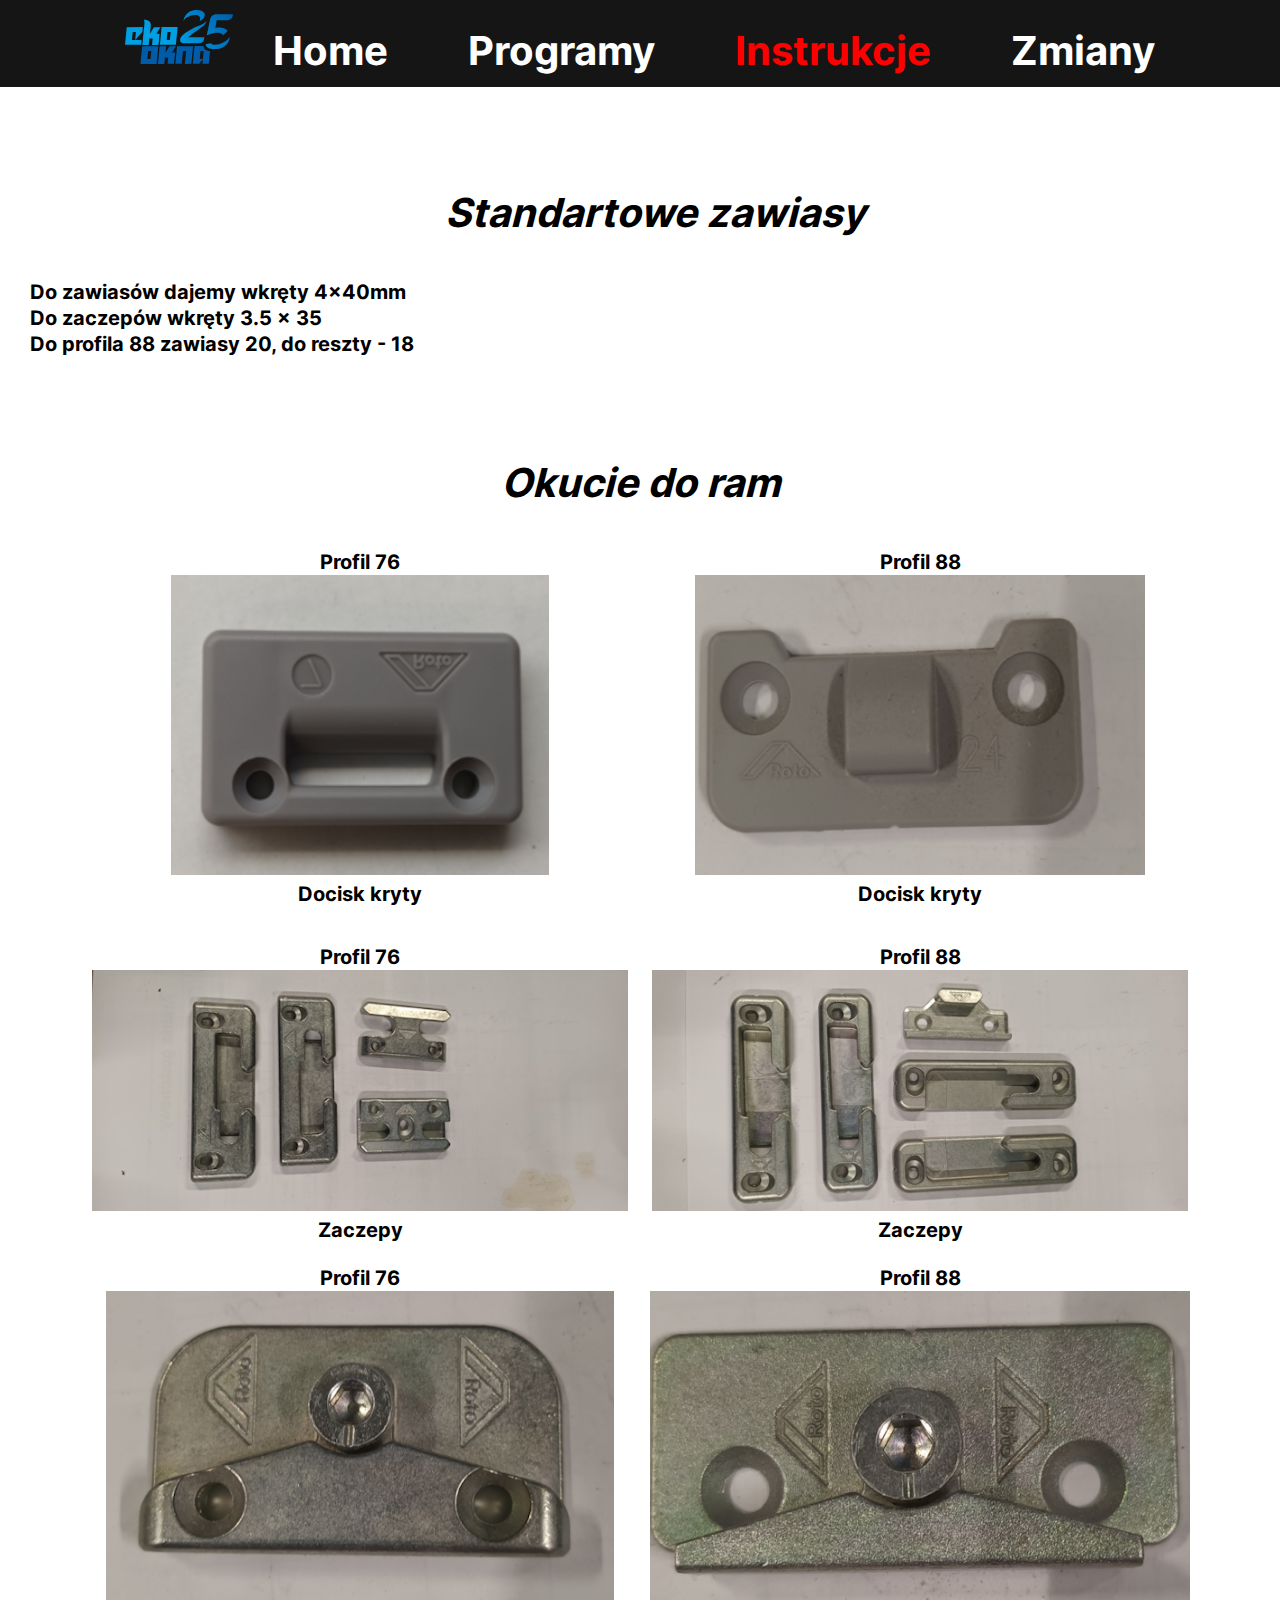
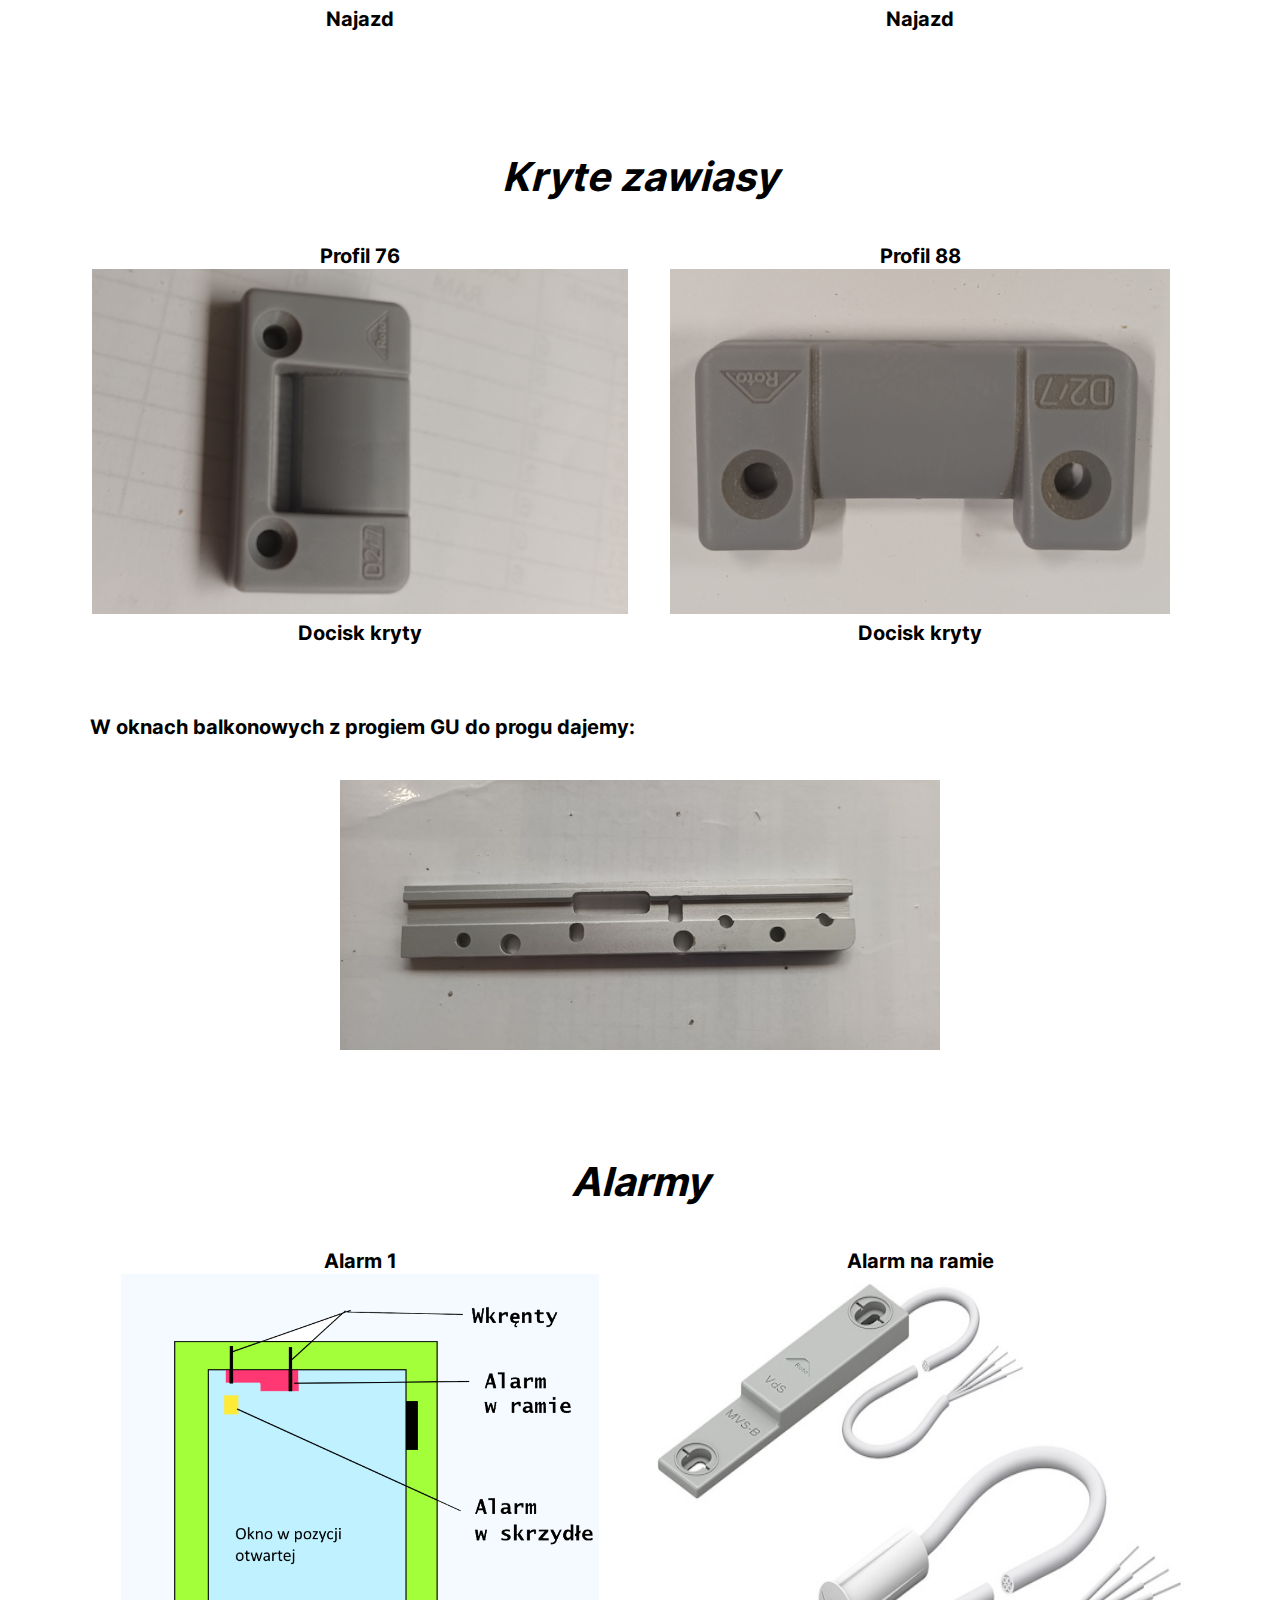
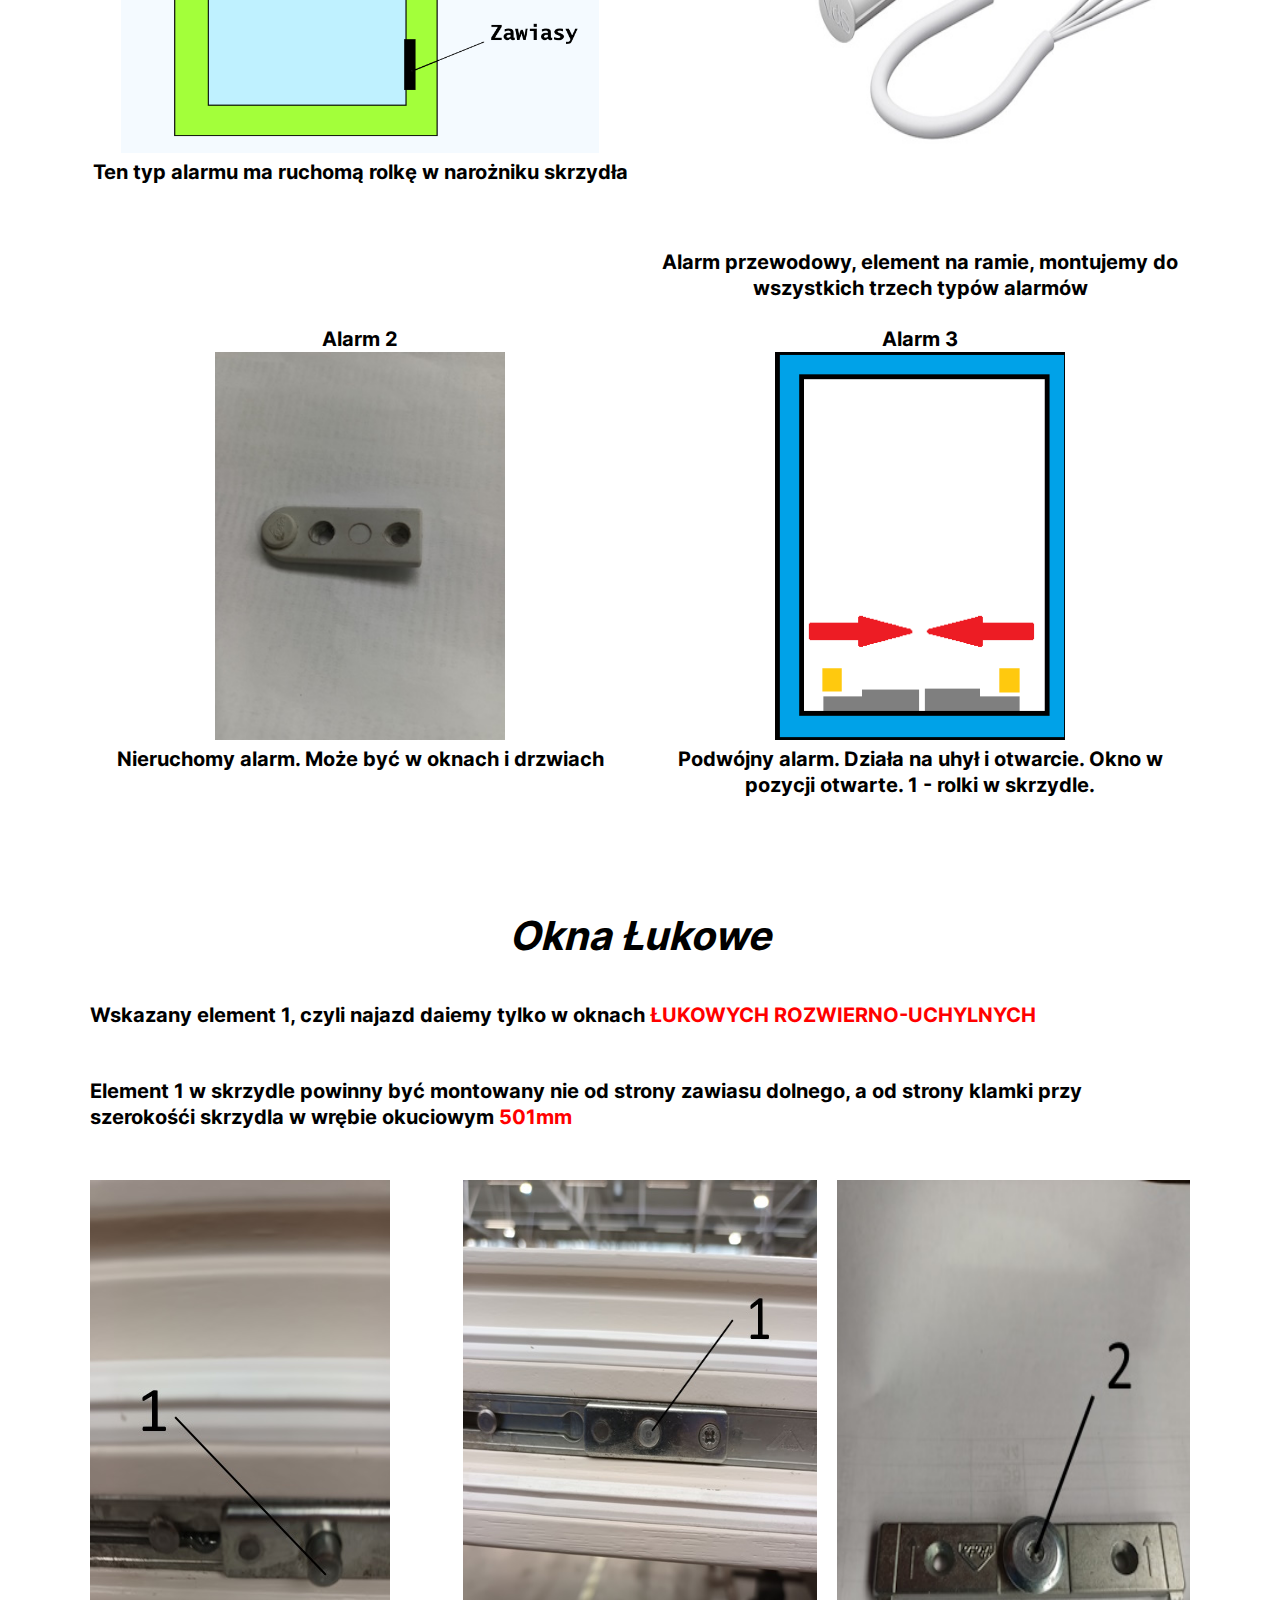
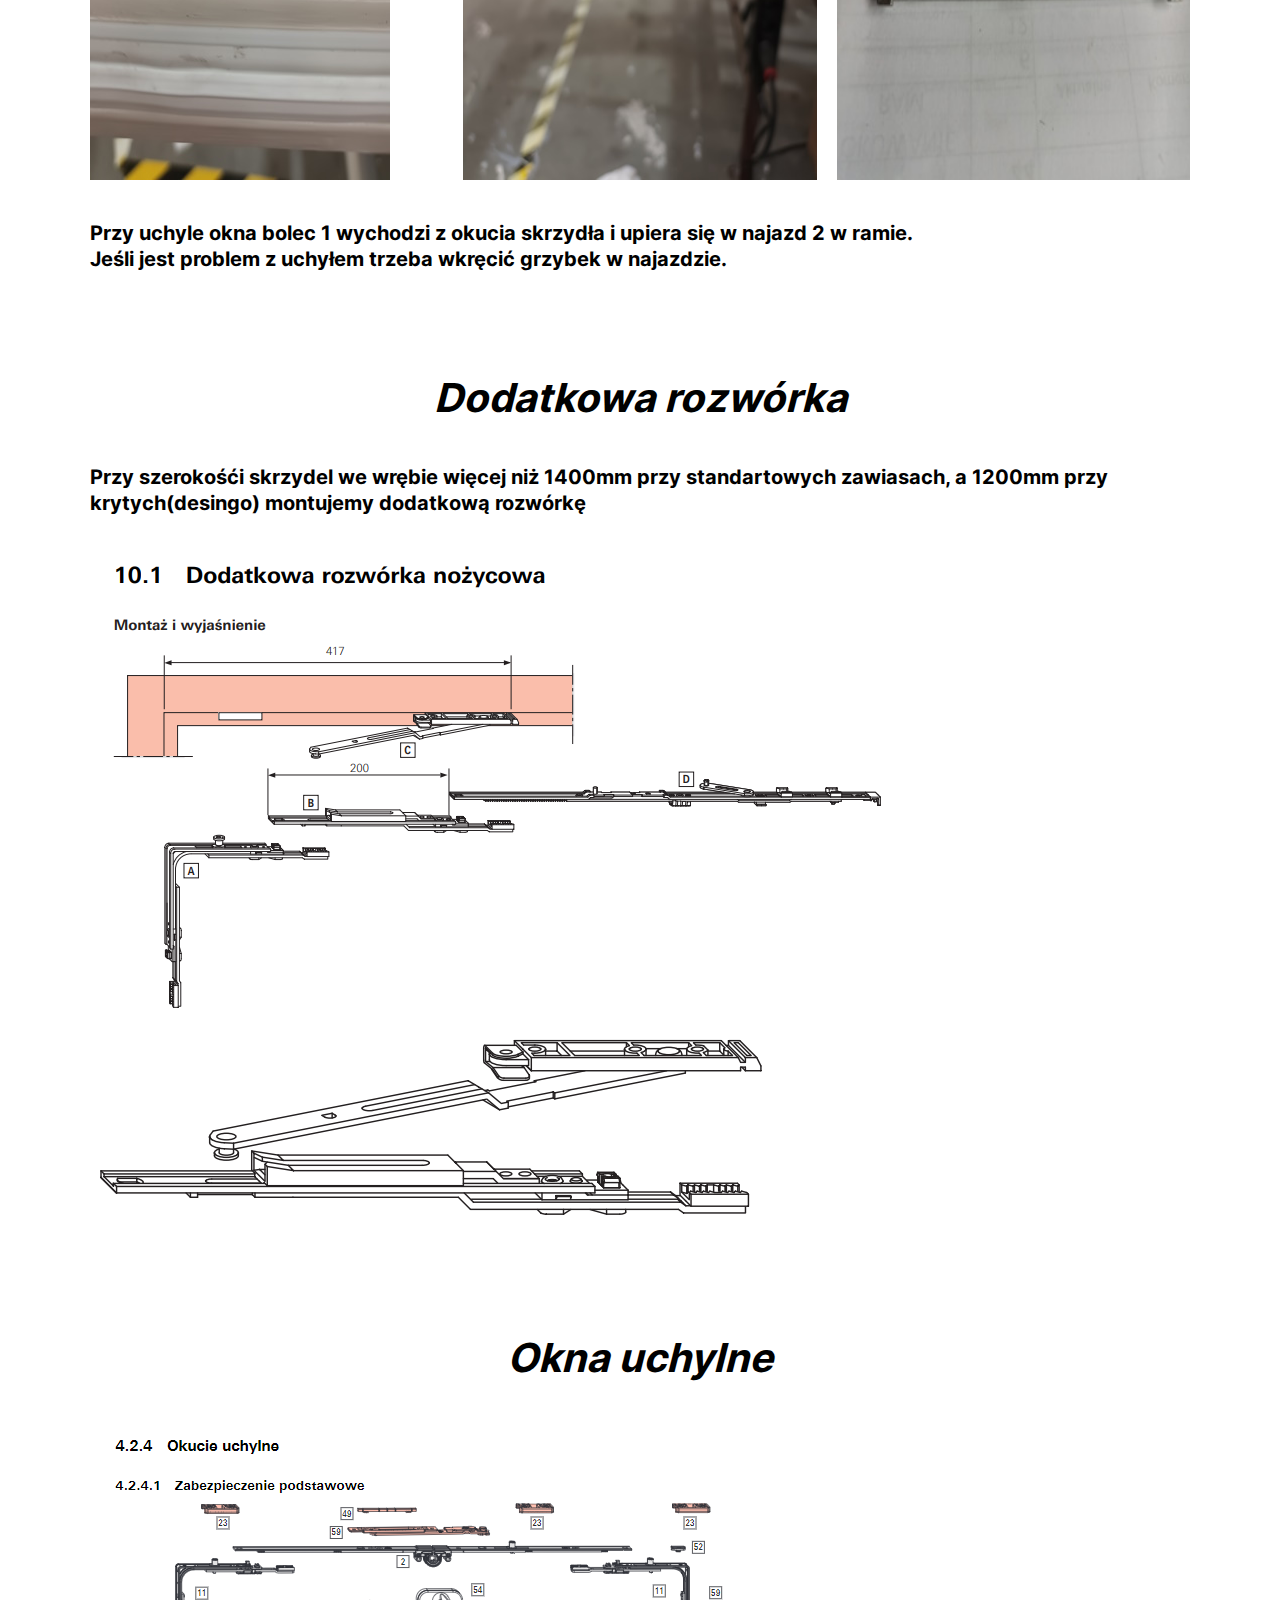
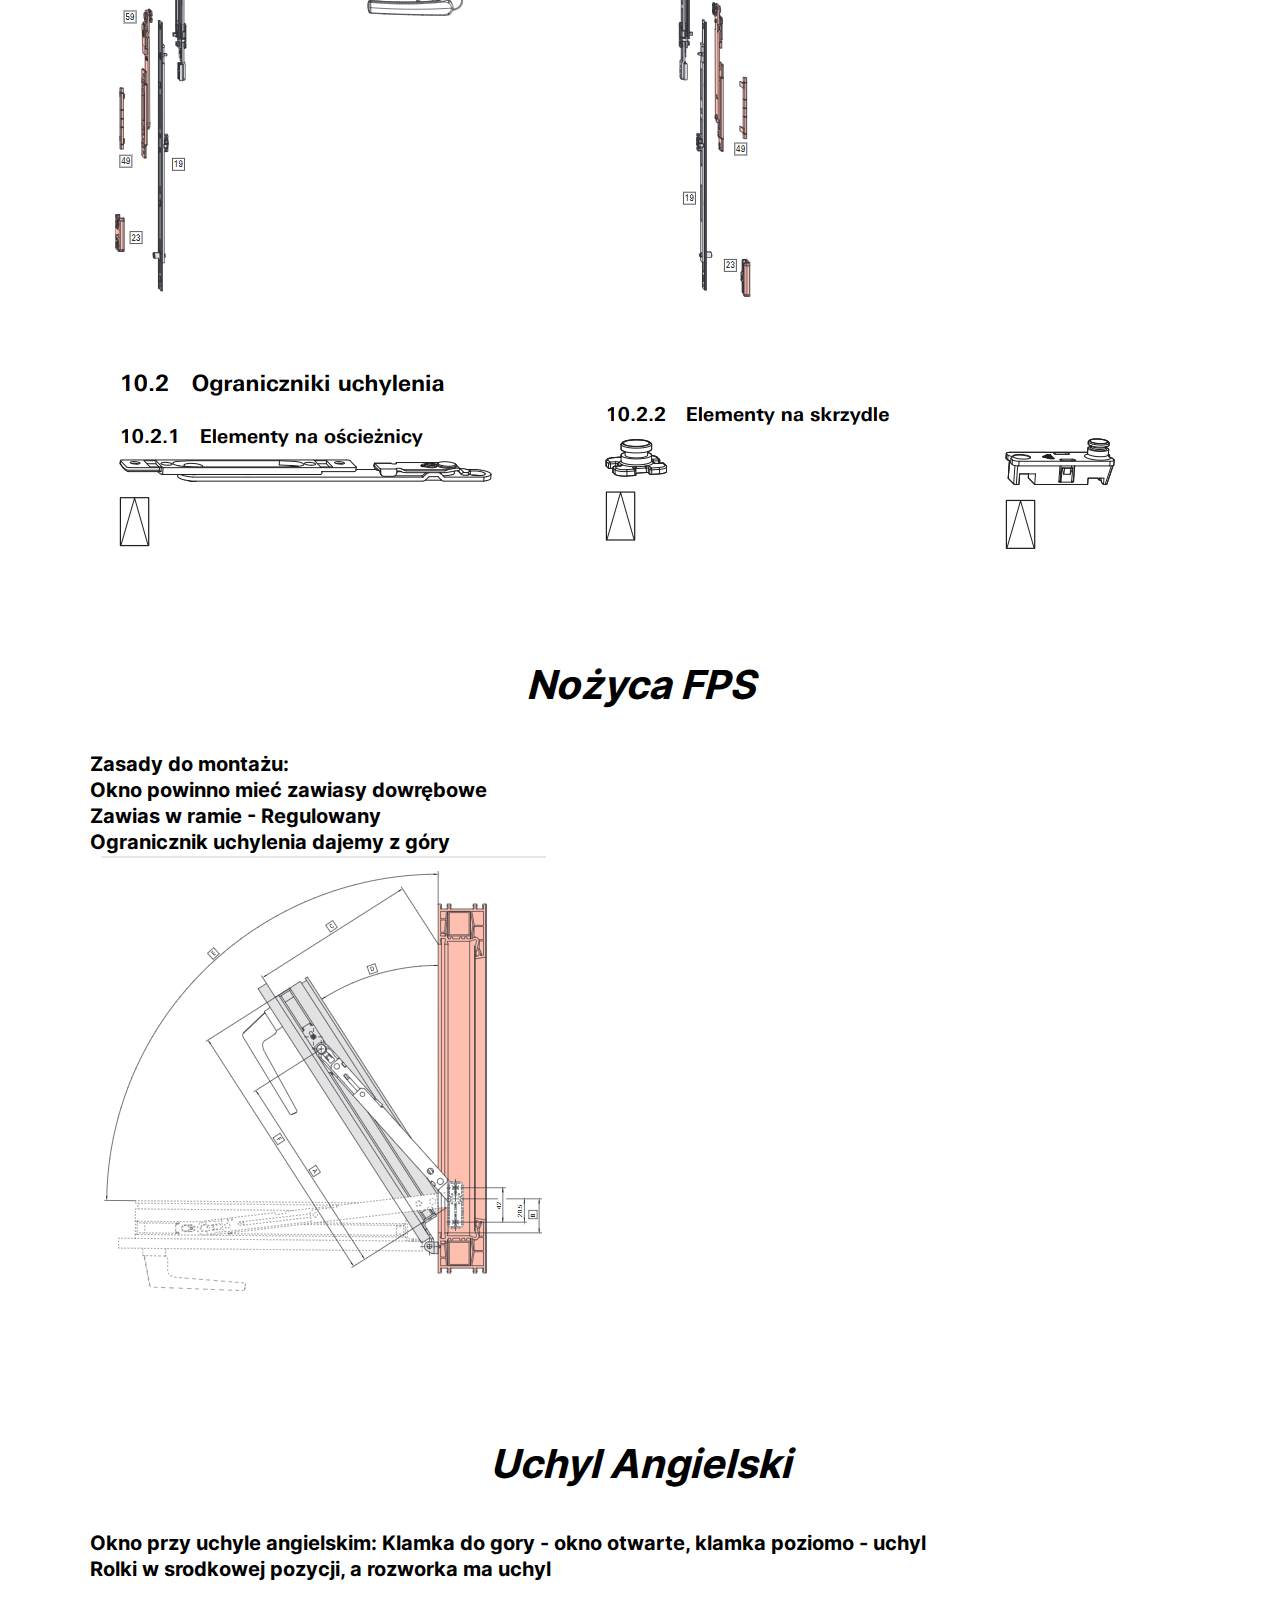
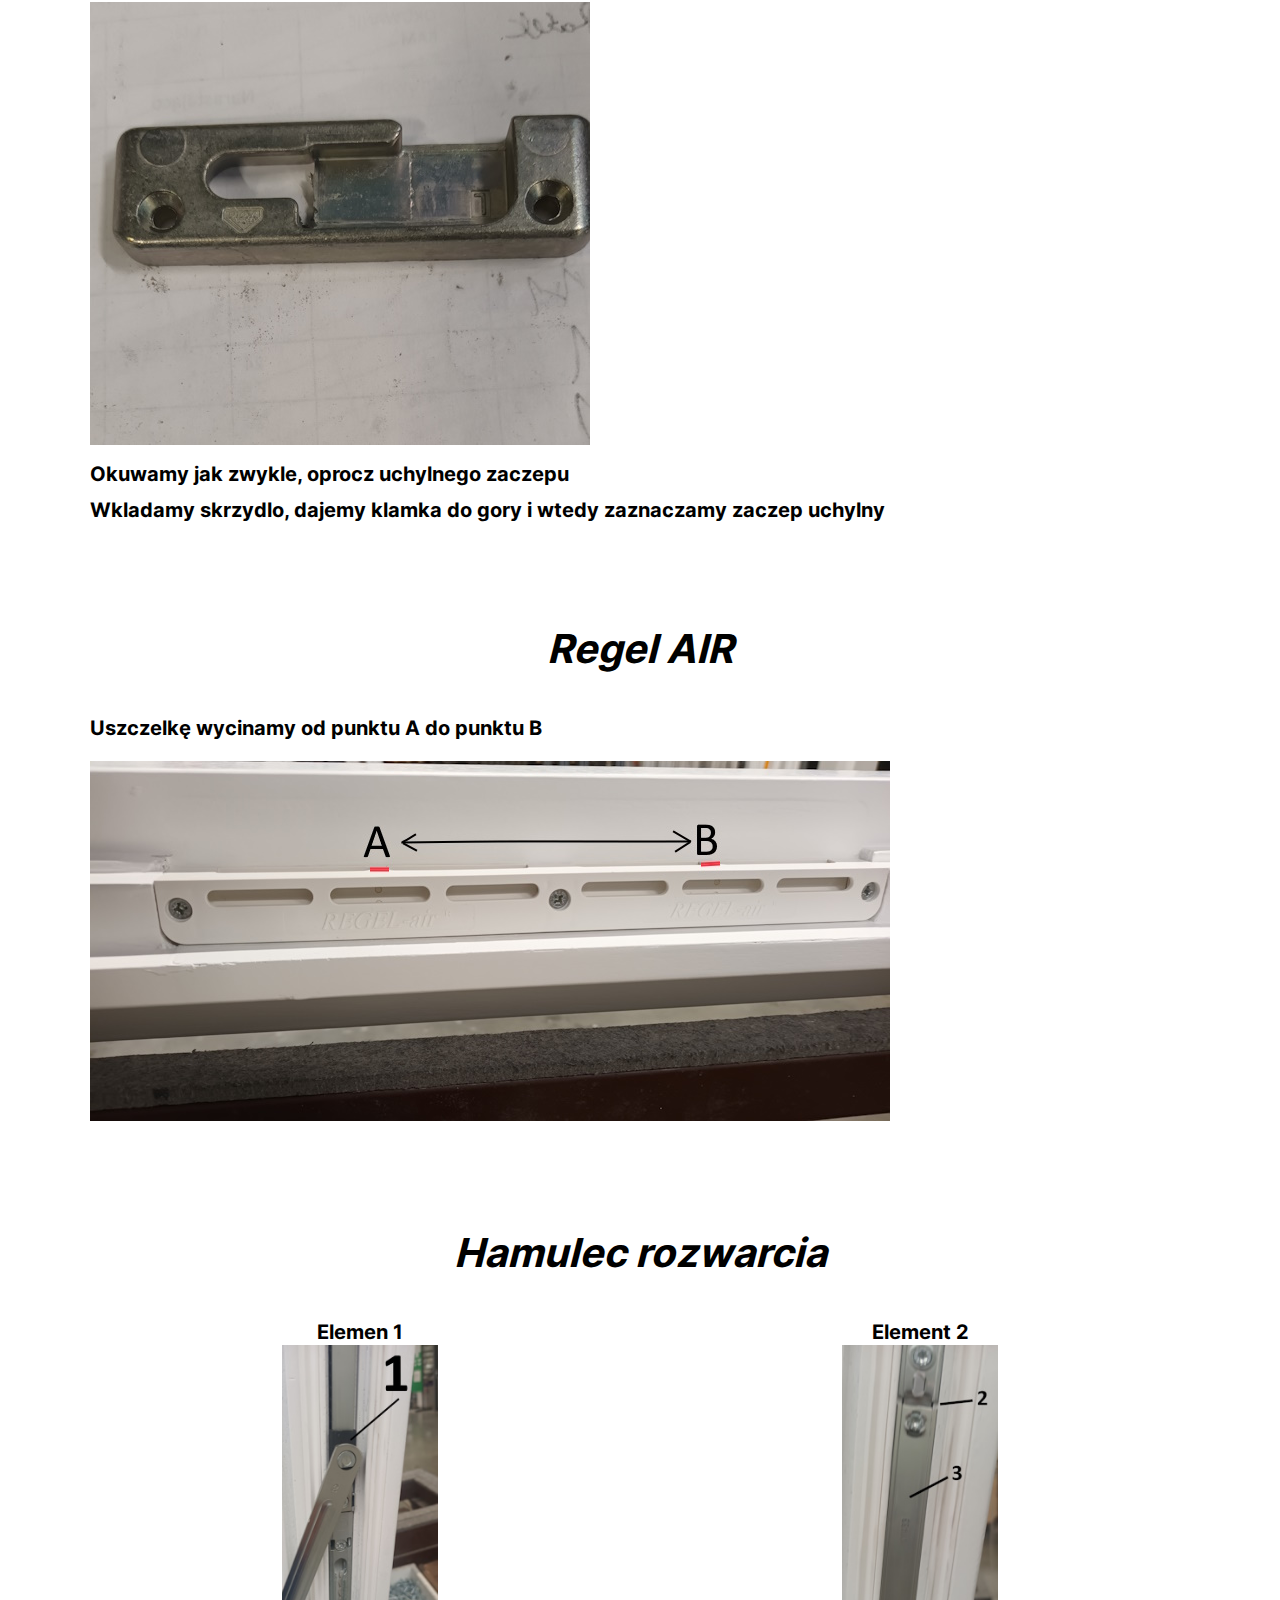
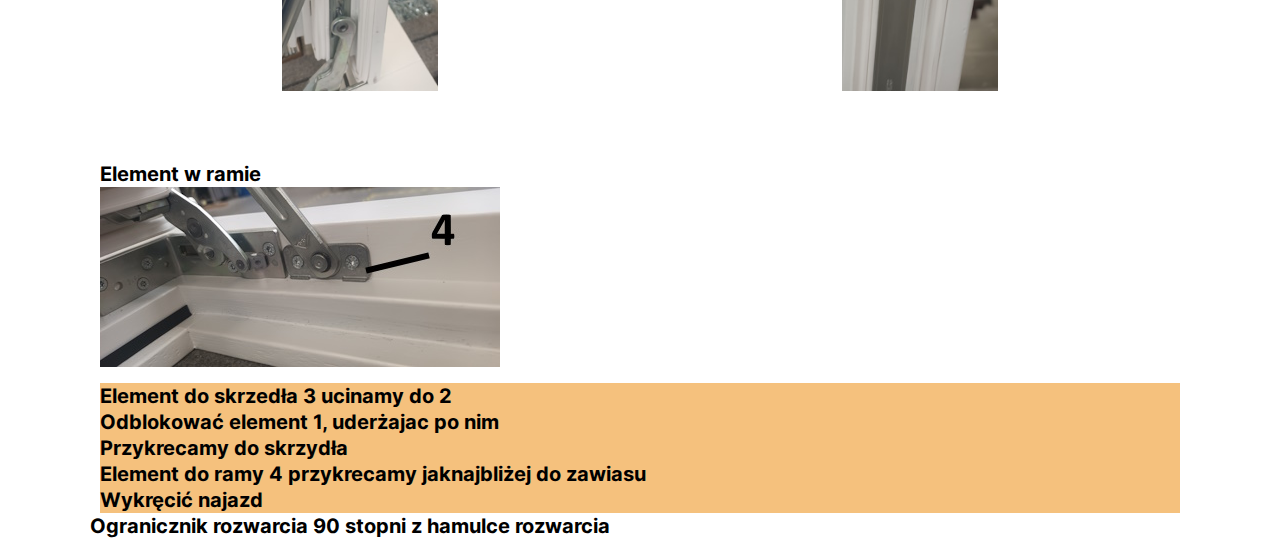
==== commit c25d931b: "Update instrukcje.html" ====
--- a/instrukcje.html
+++ b/instrukcje.html
@@ -248,6 +248,9 @@
                     <li>Wykręcić najazd</li>
                 </ol> 
             </div>
+        <div>
+            <p>Ogranicznik rozwarcia 90 stopni z hamulce rozwarcia</p>
+        </div>
         </div>
 
     </section>
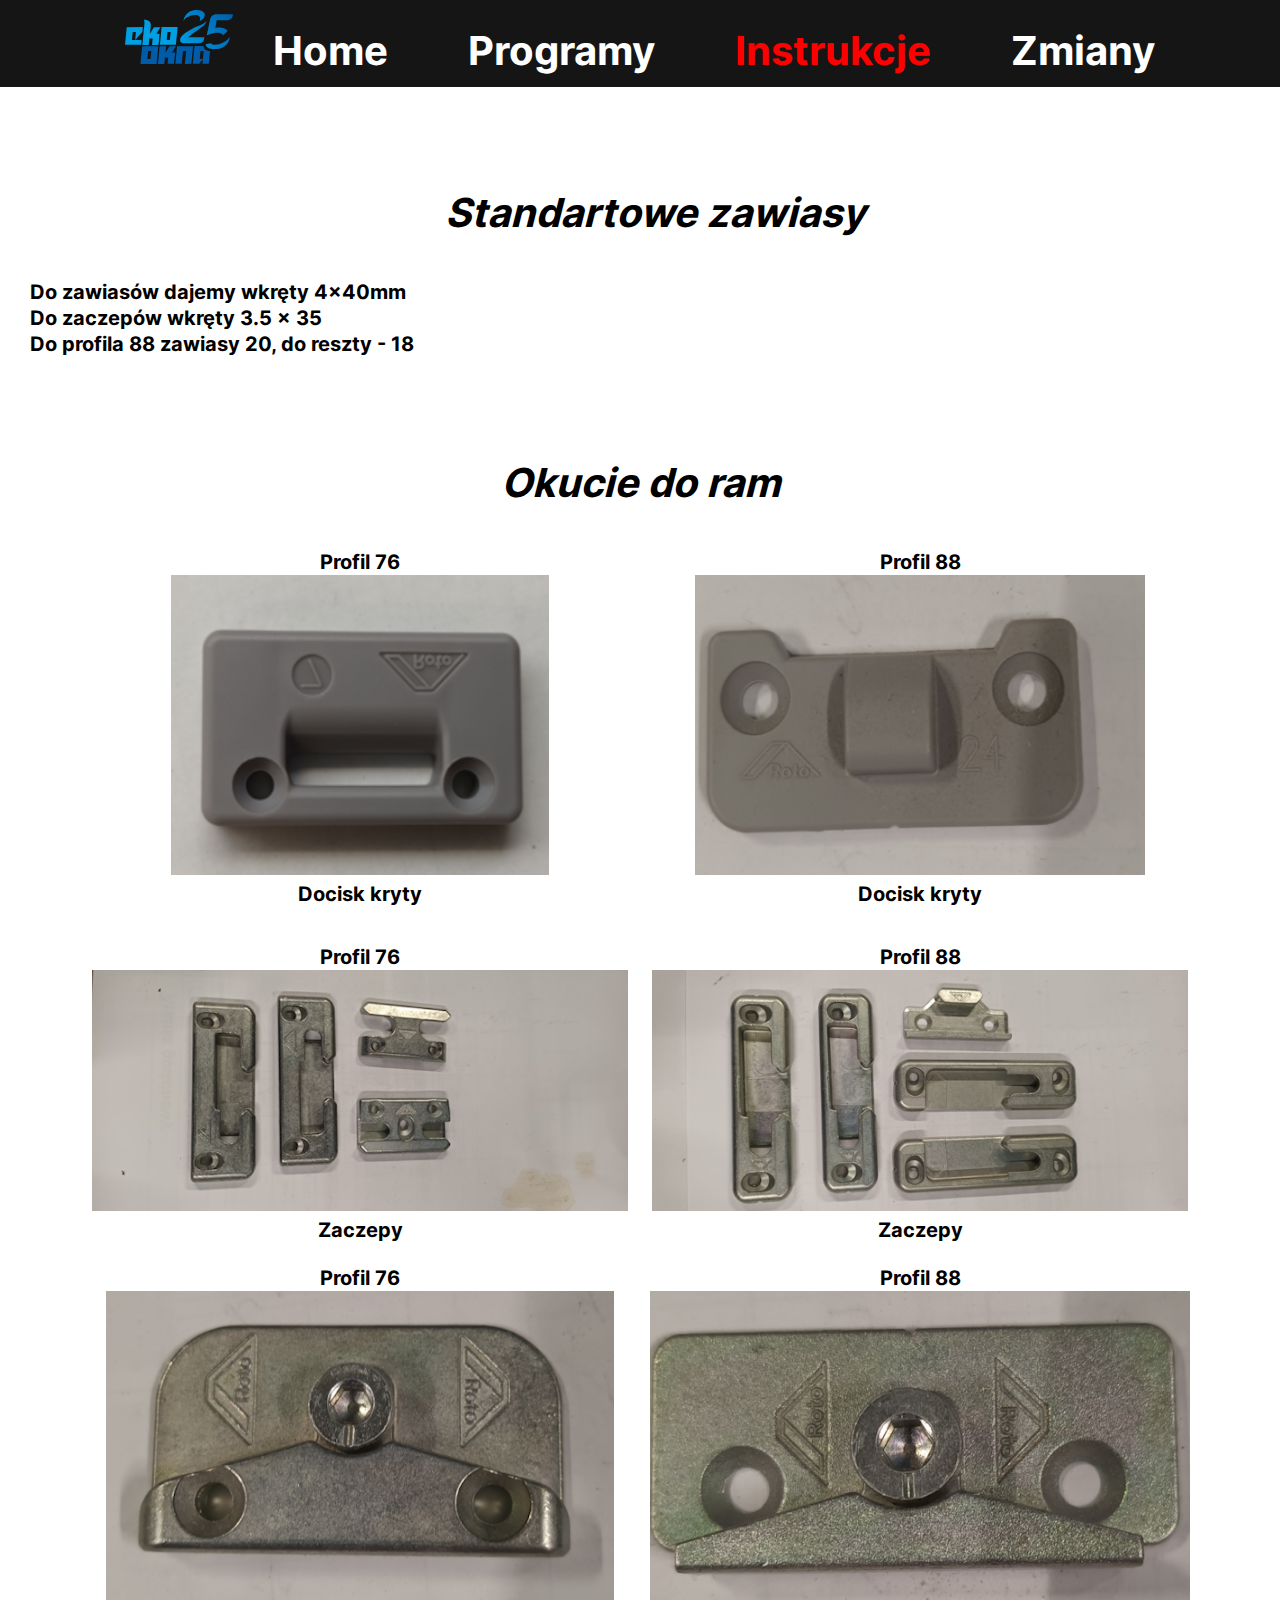
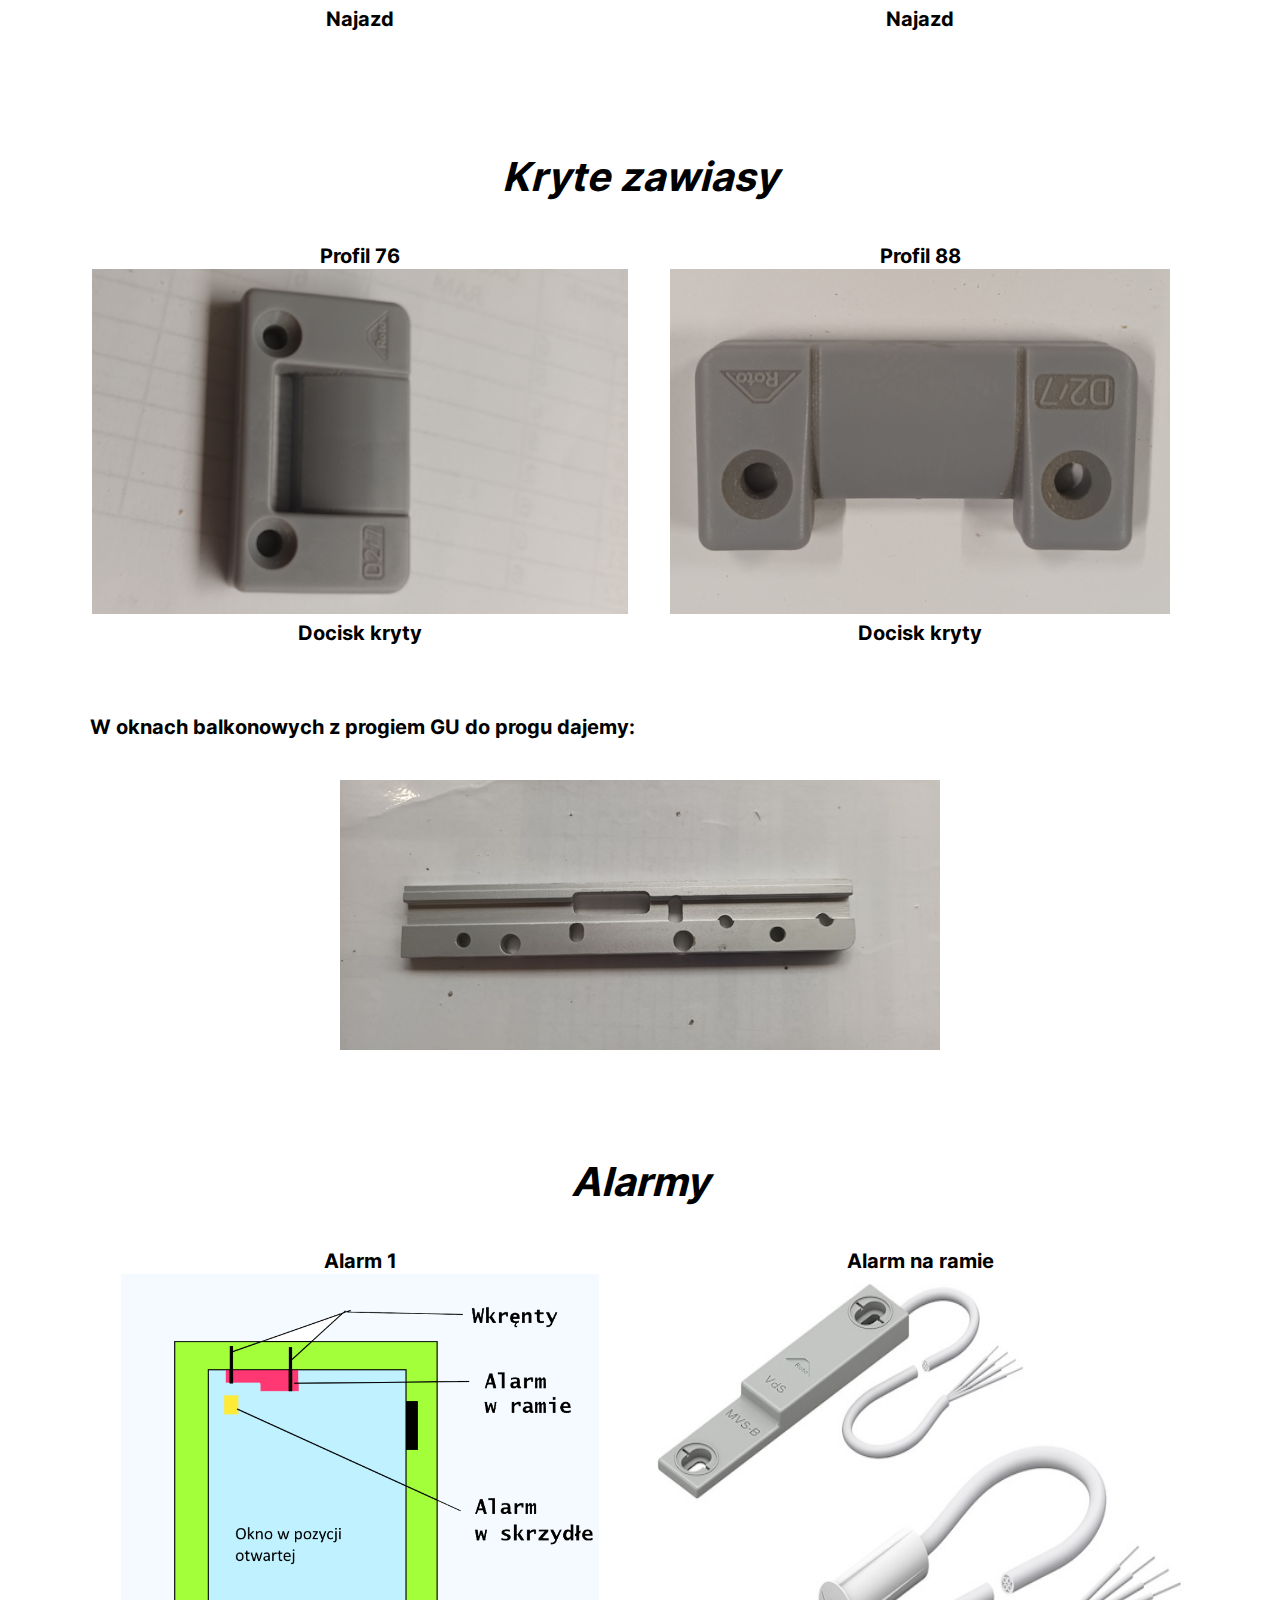
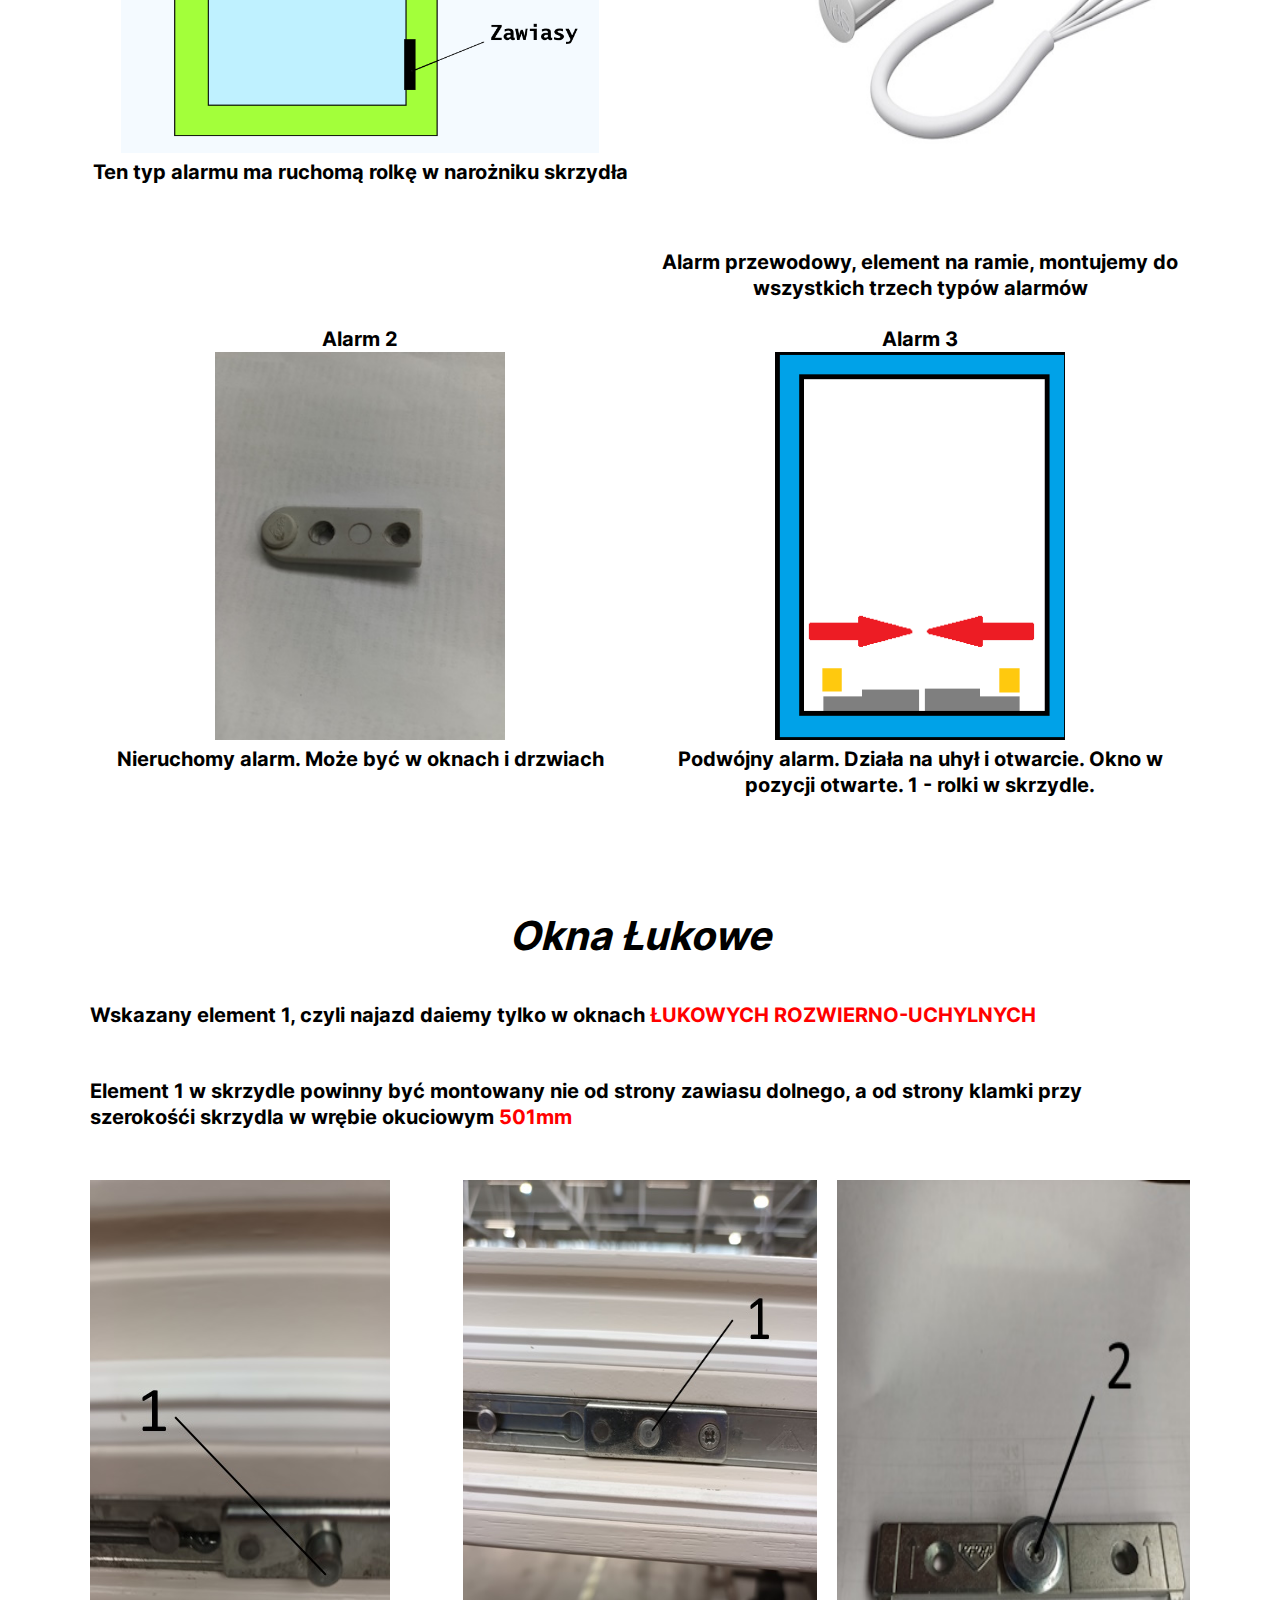
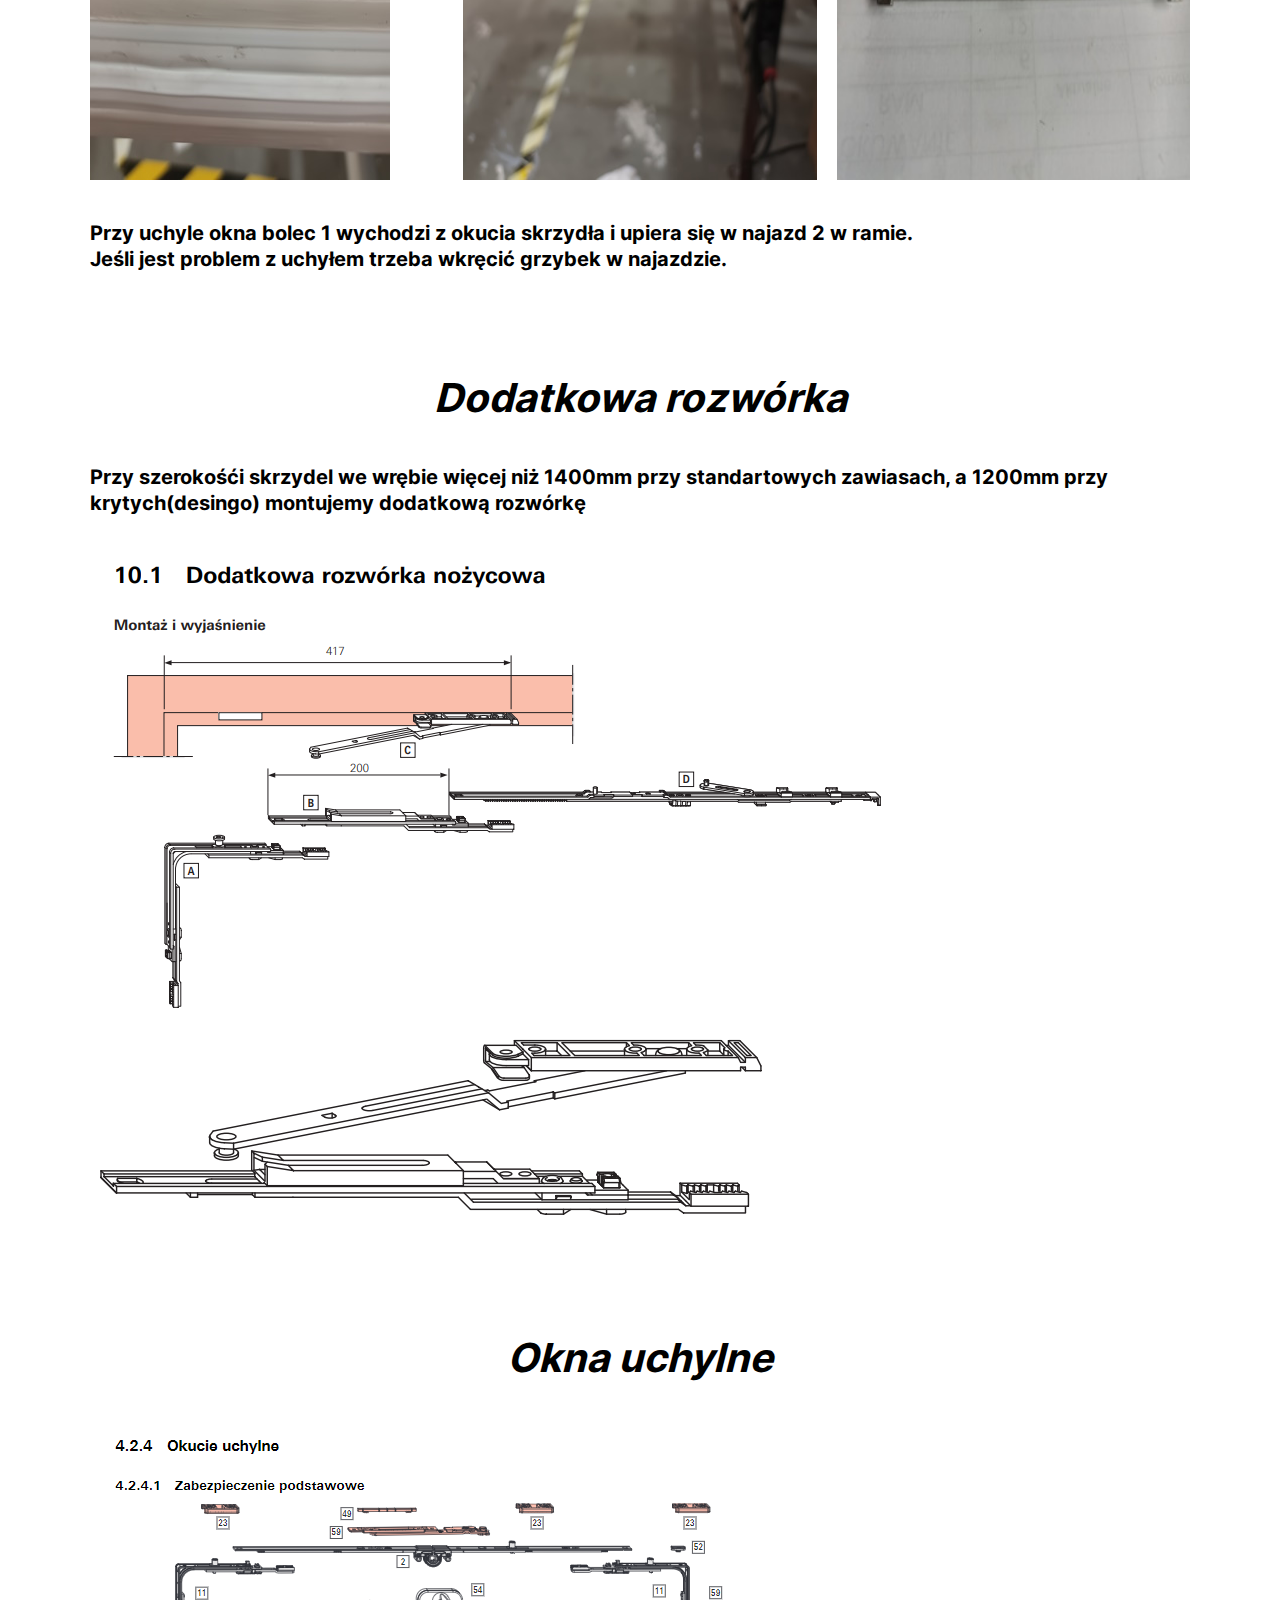
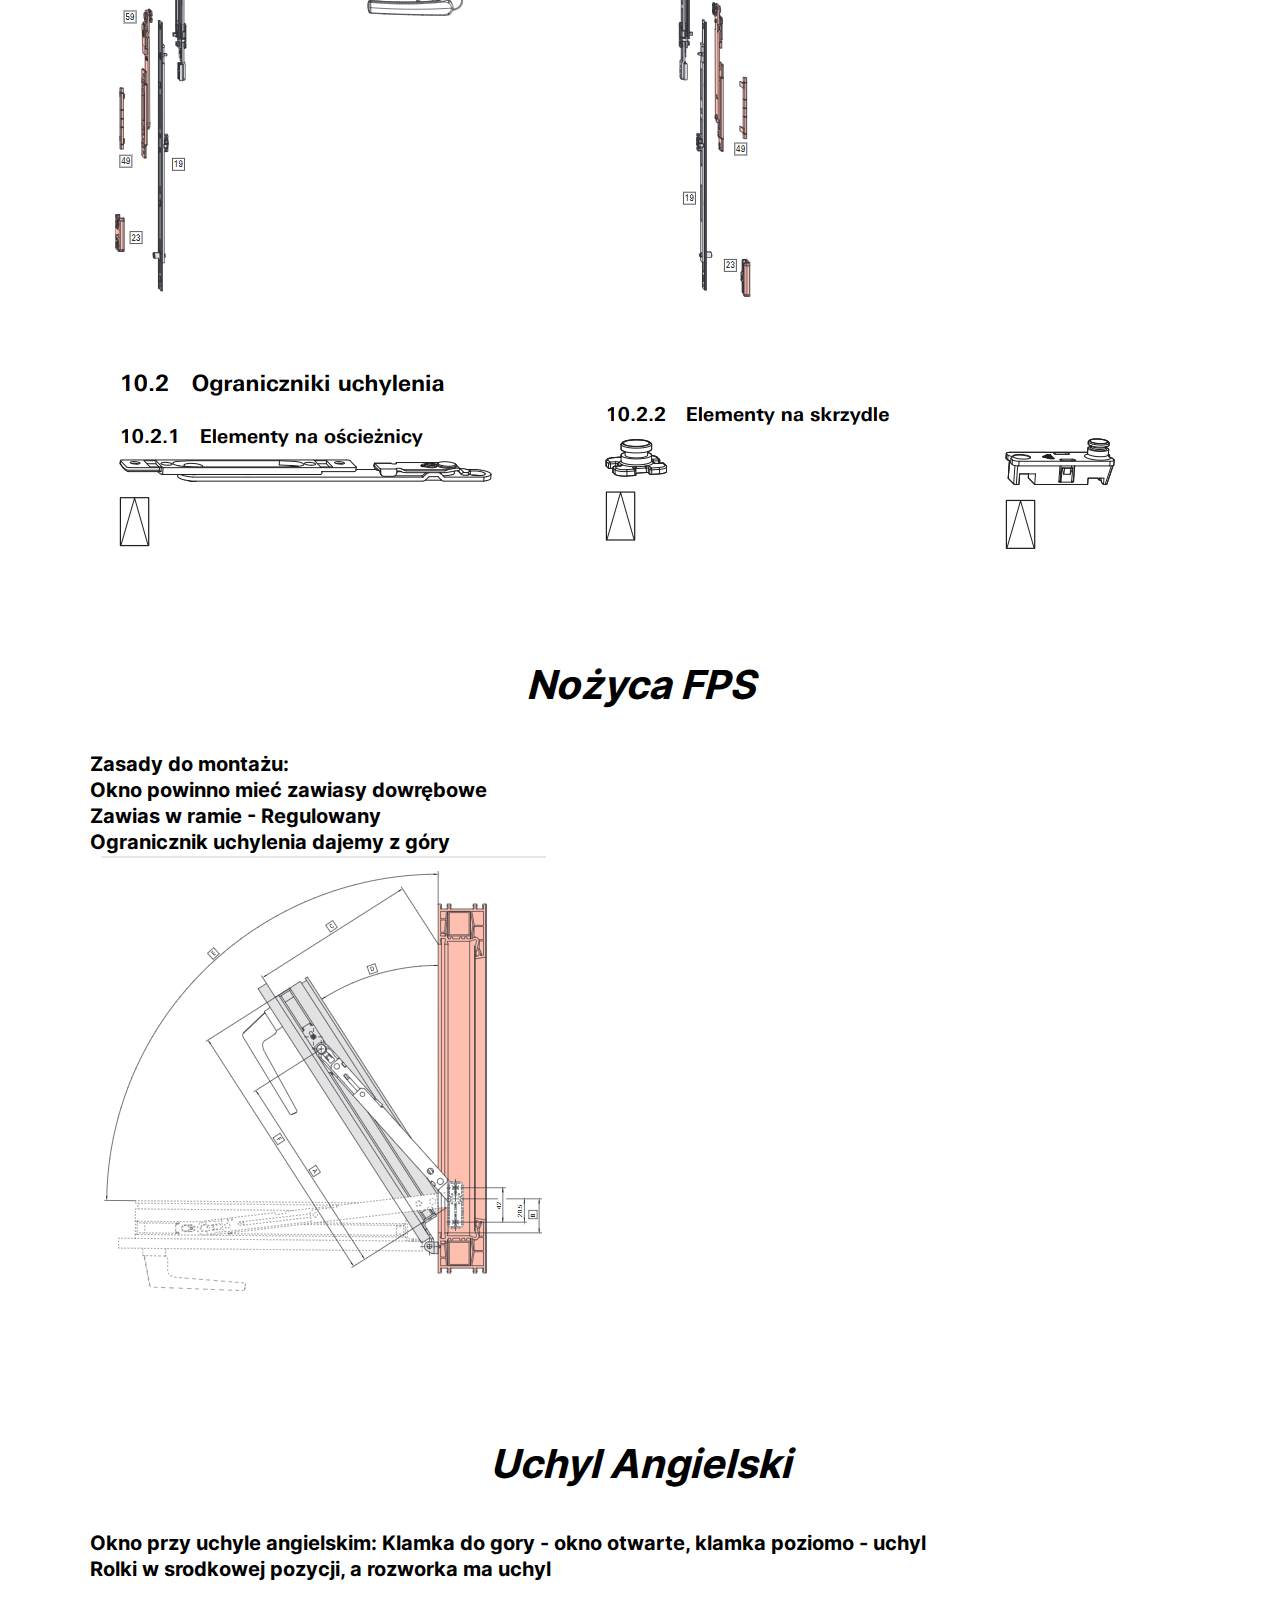
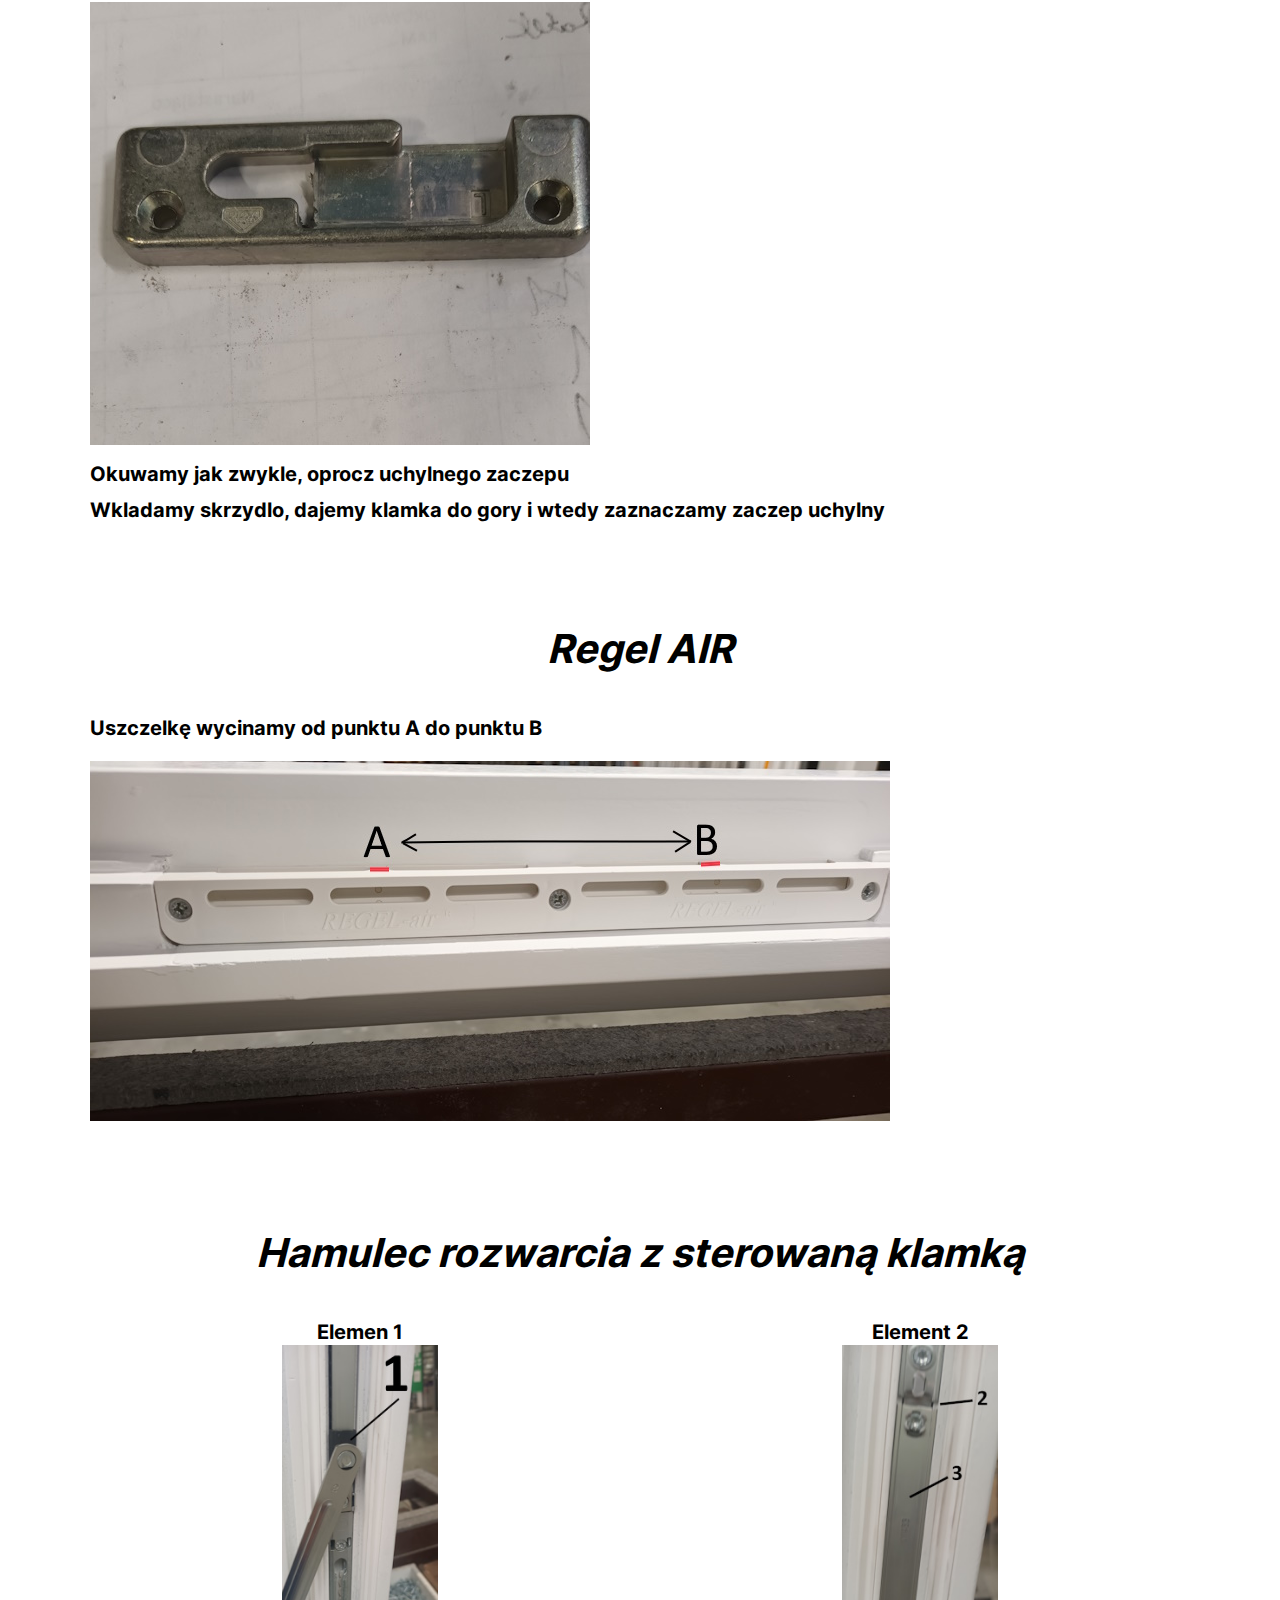
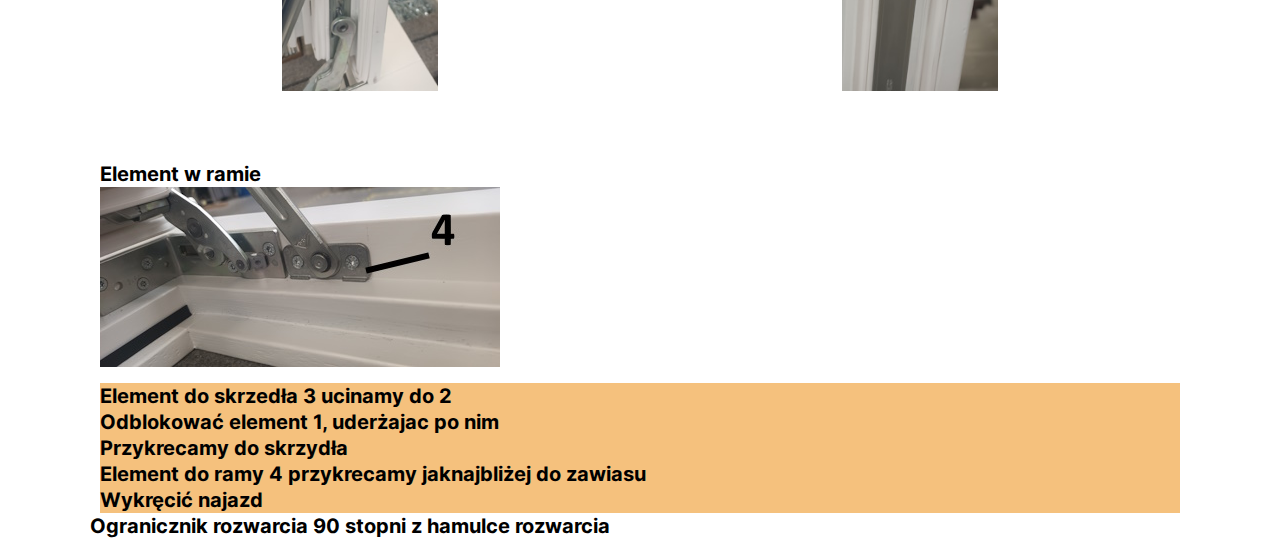
==== commit de46e48f: "Update instrukcje.html" ====
--- a/instrukcje.html
+++ b/instrukcje.html
@@ -220,7 +220,7 @@
             <img src="images/Air2.jpg" alt="">
         </div>
         <!-- ---------------box Hamulec rozwarcia -->
-        <h2 class="tytul">Hamulec rozwarcia</h2>
+        <h2 class="tytul">Hamulec rozwarcia z sterowaną klamką</h2>
         <div class="container-card">
             <div class="profile">
                 <div class="box">
